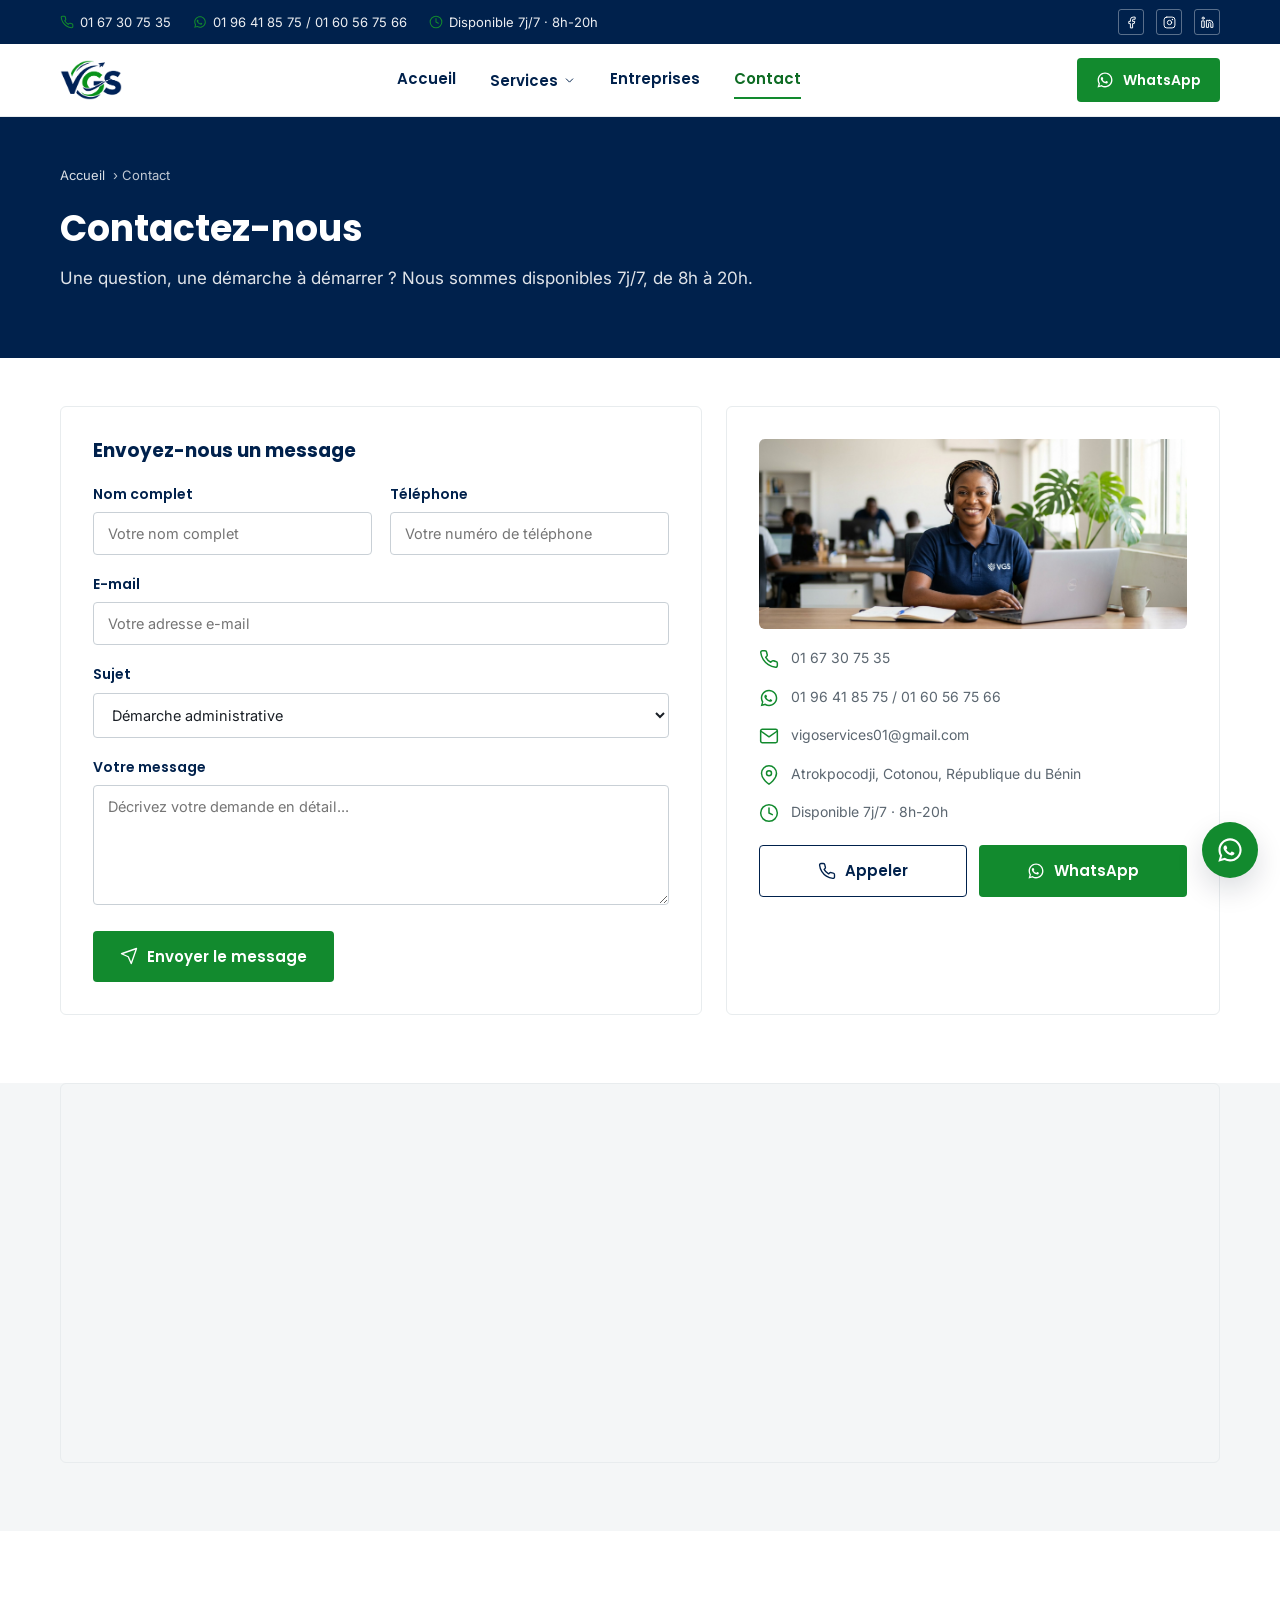
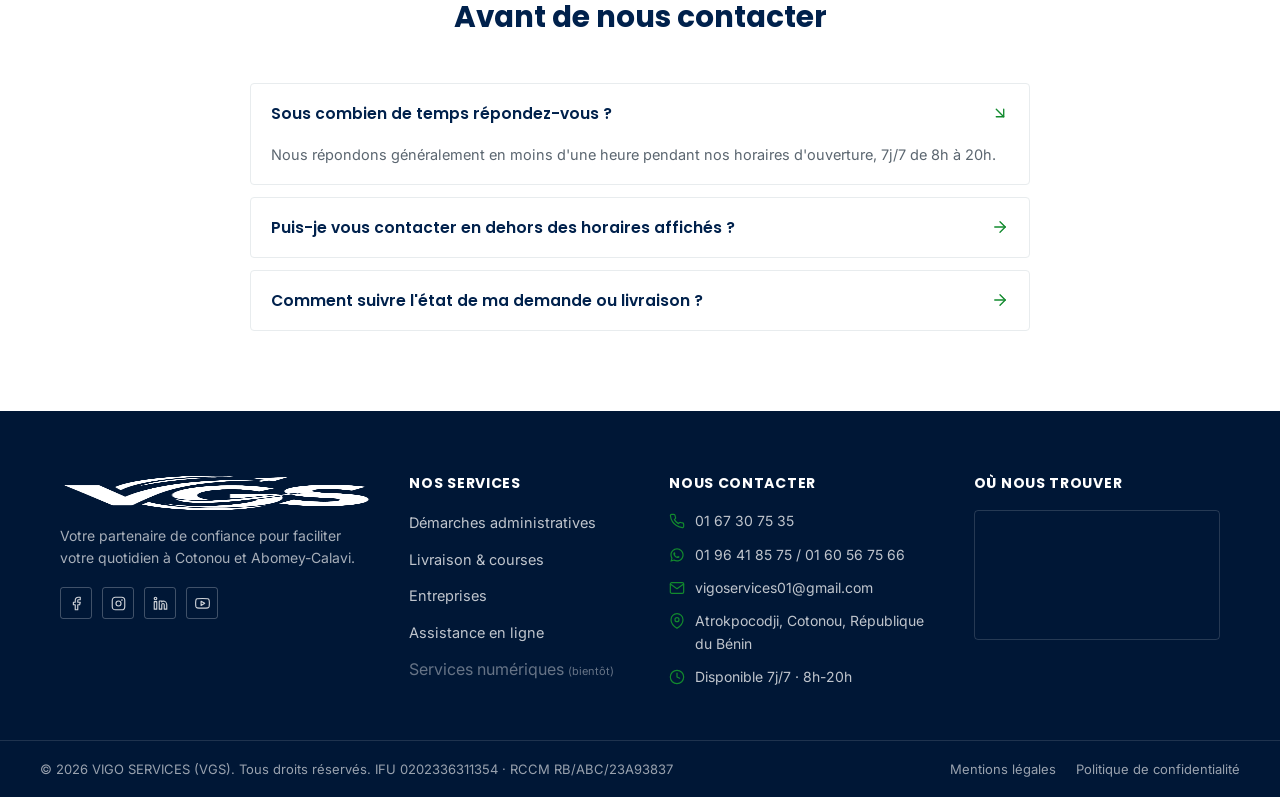
==== pages/contact/index.html @ 1e2d9917 "tz" ====
<!DOCTYPE html>
<html lang="fr">
<head>
<meta charset="UTF-8">
<meta name="viewport" content="width=device-width, initial-scale=1.0">
<title>Contact | VIGO SERVICES (VGS)</title>
<meta name="description" content="Contactez VIGO SERVICES par téléphone, WhatsApp ou formulaire. Disponible 7j/7 de 8h à 20h à Atrokpocodji, Cotonou.">
<meta name="theme-color" content="#00214C">
<link rel="canonical" href="/pages/contact/">
<meta property="og:type" content="website">
<meta property="og:site_name" content="VIGO SERVICES (VGS)">
<meta property="og:locale" content="fr_FR">
<meta property="og:title" content="Contact | VIGO SERVICES (VGS)">
<meta property="og:description" content="Contactez VIGO SERVICES par téléphone, WhatsApp ou formulaire. Disponible 7j/7 de 8h à 20h à Atrokpocodji, Cotonou.">
<meta property="og:url" content="/pages/contact/">
<meta property="og:image" content="../../assets/img/photo-contact-agent.jpg">
<meta name="twitter:card" content="summary_large_image">
<meta name="twitter:title" content="Contact | VIGO SERVICES (VGS)">
<meta name="twitter:description" content="Contactez VIGO SERVICES par téléphone, WhatsApp ou formulaire. Disponible 7j/7 de 8h à 20h à Atrokpocodji, Cotonou.">
<meta name="twitter:image" content="../../assets/img/photo-contact-agent.jpg">
<link rel="icon" href="../../assets/img/logo.png">
<link rel="stylesheet" href="../../styles/main.css">
<link rel="preconnect" href="https://fonts.googleapis.com">
<link rel="preconnect" href="https://fonts.gstatic.com" crossorigin>
<link href="https://fonts.googleapis.com/css2?family=Poppins:wght@600;700&family=Inter:wght@400;500;600&display=swap" rel="stylesheet">
<script type="application/ld+json">
{
  "@context": "https://schema.org",
  "@type": "LocalBusiness",
  "name": "VIGO SERVICES (VGS)",
  "image": "../../assets/img/photo-contact-agent.jpg",
  "telephone": "+2290167307535",
  "email": "vigoservices01@gmail.com",
  "address": {
    "@type": "PostalAddress",
    "streetAddress": "Atrokpocodji",
    "addressLocality": "Cotonou",
    "addressCountry": "BJ"
  },
  "areaServed": [
    "Cotonou",
    "Abomey-Calavi"
  ],
  "openingHoursSpecification": {
    "@type": "OpeningHoursSpecification",
    "dayOfWeek": [
      "Monday",
      "Tuesday",
      "Wednesday",
      "Thursday",
      "Friday",
      "Saturday",
      "Sunday"
    ],
    "opens": "08:00",
    "closes": "20:00"
  },
  "url": "/pages/contact/"
}
</script>
</head>
<body>

  <div class="topbar">
    <div class="container">
      <div class="topbar__group">
        <span class="topbar__item"><svg class="icon" aria-hidden="true"><use href="../../assets/icons.svg#icon-phone"></use></svg><a href="tel:+2290167307535">01 67 30 75 35</a></span>
        <span class="topbar__item"><svg class="icon" aria-hidden="true"><use href="../../assets/icons.svg#icon-whatsapp"></use></svg><a href="https://wa.me/2290196418575" target="_blank" rel="noopener">01 96 41 85 75 / 01 60 56 75 66</a></span>
        <span class="topbar__item"><svg class="icon" aria-hidden="true"><use href="../../assets/icons.svg#icon-clock"></use></svg>Disponible 7j/7 · 8h-20h</span>
      </div>
      <div class="topbar__social">
        <a href="#" aria-label="Facebook"><svg class="icon" aria-hidden="true"><use href="../../assets/icons.svg#icon-facebook"></use></svg></a>
        <a href="#" aria-label="Instagram"><svg class="icon" aria-hidden="true"><use href="../../assets/icons.svg#icon-instagram"></use></svg></a>
        <a href="#" aria-label="LinkedIn"><svg class="icon" aria-hidden="true"><use href="../../assets/icons.svg#icon-linkedin"></use></svg></a>
      </div>
    </div>
  </div>

  <header class="header">
    <div class="container">
      <a class="header__logo" href="../../index.html">
        <img src="../../assets/img/logo.png" alt="VIGO SERVICES (VGS)" width="640" height="413">
      </a>
      <nav class="nav" aria-label="Navigation principale"><a class="nav__link" href="../../index.html">Accueil</a>
        <div class="nav__dropdown">
          <button class="nav__dropdown-toggle" aria-haspopup="true" aria-expanded="false" aria-controls="services-menu">Services <svg class="icon" aria-hidden="true"><use href="../../assets/icons.svg#icon-chevron-down"></use></svg></button>
          <div class="nav__dropdown-menu" id="services-menu">
            <a href="../../pages/services-administratifs/index.html">Démarches administratives</a><a href="../../pages/livraison-courses/index.html">Livraison & Courses</a><span class="nav__dropdown-menu-disabled">Services numériques <span class="badge-soon">(bientôt)</span></span>
          </div>
        </div><a class="nav__link" href="../../pages/entreprises/index.html">Entreprises</a><a class="nav__link is-active" href="../../pages/contact/index.html">Contact</a></nav>
      <div class="header__actions">
        <a class="btn btn--accent btn--sm" href="https://wa.me/2290196418575" target="_blank" rel="noopener"><svg class="icon" aria-hidden="true"><use href="../../assets/icons.svg#icon-whatsapp"></use></svg> WhatsApp</a>
        <button class="header__burger" aria-label="Ouvrir le menu"><svg class="icon" aria-hidden="true"><use href="../../assets/icons.svg#icon-menu"></use></svg></button>
      </div>
    </div>
  </header>
  
  <div class="mobile-nav">
    <div class="mobile-nav__top">
      <img src="../../assets/img/logo.png" alt="VGS" width="640" height="413">
      <button class="mobile-nav__close" aria-label="Fermer le menu"><svg class="icon" aria-hidden="true"><use href="../../assets/icons.svg#icon-close"></use></svg></button>
    </div>
    <a class="mobile-nav__link" href="../../index.html">Accueil</a>
    <div class="mobile-nav__link">Services</div>
    <div class="mobile-nav__sub">
      <a href="../../pages/services-administratifs/index.html">Démarches administratives</a>
      <a href="../../pages/livraison-courses/index.html">Livraison & Courses</a>
    </div>
    <a class="mobile-nav__link" href="../../pages/entreprises/index.html">Entreprises</a>
    <a class="mobile-nav__link" href="../../pages/contact/index.html">Contact</a>
    <div class="mobile-nav__cta">
      <a class="btn btn--accent btn--block" href="https://wa.me/2290196418575" target="_blank" rel="noopener"><svg class="icon" aria-hidden="true"><use href="../../assets/icons.svg#icon-whatsapp"></use></svg> Discuter sur WhatsApp</a>
    </div>
  </div>

  <main>
  <section class="page-hero" style="padding-bottom:40px">
    <div class="container">
      <div class="page-hero__content" style="max-width:100%">
        <nav class="breadcrumb" aria-label="Fil d'Ariane"><a href="../../index.html">Accueil</a> › Contact</nav>
        <h1>Contactez-nous</h1>
        <p>Une question, une démarche à démarrer ? Nous sommes disponibles 7j/7, de 8h à 20h.</p>
      </div>
    </div>
  </section>

  <section class="section" style="padding-top:48px">
    <div class="container">
      <div class="contact-grid">
        <div class="contact-card">
          <h3 style="margin-bottom:20px">Envoyez-nous un message</h3>
          <form>
            <div class="form-grid">
              <div class="field"><label for="contact-name">Nom complet</label><input id="contact-name" name="name" type="text" autocomplete="name" placeholder="Votre nom complet"></div>
              <div class="field"><label for="contact-phone">Téléphone</label><input id="contact-phone" name="phone" type="tel" autocomplete="tel" placeholder="Votre numéro de téléphone"></div>
            </div>
            <div class="field"><label for="contact-email">E-mail</label><input id="contact-email" name="email" type="email" autocomplete="email" placeholder="Votre adresse e-mail"></div>
            <div class="field">
              <label for="contact-subject">Sujet</label>
              <select id="contact-subject" name="subject">
                <option>Démarche administrative</option>
                <option>Livraison & courses</option>
                <option>Entreprises</option>
                <option>Services numériques</option>
                <option>Autre</option>
              </select>
            </div>
            <div class="field"><label for="contact-message">Votre message</label><textarea id="contact-message" name="message" placeholder="Décrivez votre demande en détail..."></textarea></div>
            <button type="submit" class="btn btn--accent"><svg class="icon" aria-hidden="true"><use href="../../assets/icons.svg#icon-send"></use></svg> Envoyer le message</button>
          </form>
        </div>

        <div class="contact-card">
          <div class="contact-photo"><img src="../../assets/img/photo-contact-agent.jpg" alt="Conseillère VGS avec un casque, prête à répondre à vos questions" width="2000" height="857" loading="lazy" decoding="async"></div>
          <div class="contact-info">
            <div class="contact-info__item"><svg class="icon" aria-hidden="true"><use href="../../assets/icons.svg#icon-phone"></use></svg><span>01 67 30 75 35</span></div>
            <div class="contact-info__item"><svg class="icon" aria-hidden="true"><use href="../../assets/icons.svg#icon-whatsapp"></use></svg><span>01 96 41 85 75 / 01 60 56 75 66</span></div>
            <div class="contact-info__item"><svg class="icon" aria-hidden="true"><use href="../../assets/icons.svg#icon-mail"></use></svg><span>vigoservices01@gmail.com</span></div>
            <div class="contact-info__item"><svg class="icon" aria-hidden="true"><use href="../../assets/icons.svg#icon-map-pin"></use></svg><span>Atrokpocodji, Cotonou, République du Bénin</span></div>
            <div class="contact-info__item"><svg class="icon" aria-hidden="true"><use href="../../assets/icons.svg#icon-clock"></use></svg><span>Disponible 7j/7 · 8h-20h</span></div>
          </div>
          <div class="contact-actions">
            <a class="btn btn--outline btn--block" href="tel:+2290167307535"><svg class="icon" aria-hidden="true"><use href="../../assets/icons.svg#icon-phone"></use></svg> Appeler</a>
            <a class="btn btn--accent btn--block" href="https://wa.me/2290196418575" target="_blank" rel="noopener"><svg class="icon" aria-hidden="true"><use href="../../assets/icons.svg#icon-whatsapp"></use></svg> WhatsApp</a>
          </div>
        </div>
      </div>
    </div>
  </section>

  <section class="section section--alt" style="padding-top:0">
    <div class="container">
      <div class="map-frame">
        <iframe src="https://www.google.com/maps?q=Atrokpocodji,Cotonou,Benin&output=embed" loading="lazy" referrerpolicy="no-referrer-when-downgrade" title="Localisation VIGO SERVICES à Atrokpocodji"></iframe>
      </div>
    </div>
  </section>

  <section class="section">
    <div class="container">
      <div class="section-head"><h2>Avant de nous contacter</h2></div>
      <div class="faq">
    <div class="faq-item is-open">
      <button class="faq-item__q" id="faq-q1" aria-expanded="true" aria-controls="faq-a1">Sous combien de temps répondez-vous ? <svg class="icon" aria-hidden="true"><use href="../../assets/icons.svg#icon-arrow-right"></use></svg></button>
      <div class="faq-item__a" id="faq-a1" role="region" aria-labelledby="faq-q1"><p>Nous répondons généralement en moins d'une heure pendant nos horaires d'ouverture, 7j/7 de 8h à 20h.</p></div>
    </div>
    <div class="faq-item">
      <button class="faq-item__q" id="faq-q2" aria-expanded="false" aria-controls="faq-a2">Puis-je vous contacter en dehors des horaires affichés ? <svg class="icon" aria-hidden="true"><use href="../../assets/icons.svg#icon-arrow-right"></use></svg></button>
      <div class="faq-item__a" id="faq-a2" role="region" aria-labelledby="faq-q2"><p>Vous pouvez nous laisser un message sur WhatsApp ou via le formulaire à tout moment, nous vous répondrons dès l'ouverture.</p></div>
    </div>
    <div class="faq-item">
      <button class="faq-item__q" id="faq-q3" aria-expanded="false" aria-controls="faq-a3">Comment suivre l'état de ma demande ou livraison ? <svg class="icon" aria-hidden="true"><use href="../../assets/icons.svg#icon-arrow-right"></use></svg></button>
      <div class="faq-item__a" id="faq-a3" role="region" aria-labelledby="faq-q3"><p>Un conseiller vous tient informé directement par WhatsApp à chaque étape de votre démarche ou de votre livraison.</p></div>
    </div></div>
    </div>
  </section>
  

  </main>

  <footer class="footer">
    <div class="container">
      <div class="footer__brand">
        <img src="../../assets/img/logo-white.png" alt="VGS" width="640" height="413" loading="lazy" decoding="async">
        <p>Votre partenaire de confiance pour faciliter votre quotidien à Cotonou et Abomey-Calavi.</p>
        <div class="footer__social">
          <a href="#" aria-label="Facebook"><svg class="icon" aria-hidden="true"><use href="../../assets/icons.svg#icon-facebook"></use></svg></a>
          <a href="#" aria-label="Instagram"><svg class="icon" aria-hidden="true"><use href="../../assets/icons.svg#icon-instagram"></use></svg></a>
          <a href="#" aria-label="LinkedIn"><svg class="icon" aria-hidden="true"><use href="../../assets/icons.svg#icon-linkedin"></use></svg></a>
          <a href="#" aria-label="YouTube"><svg class="icon" aria-hidden="true"><use href="../../assets/icons.svg#icon-youtube"></use></svg></a>
        </div>
      </div>
      <div>
        <h4>Nos services</h4>
        <ul>
          <li><a href="../../pages/services-administratifs/index.html">Démarches administratives</a></li>
          <li><a href="../../pages/livraison-courses/index.html">Livraison & courses</a></li>
          <li><a href="../../pages/entreprises/index.html">Entreprises</a></li>
          <li><a href="../../pages/contact/index.html">Assistance en ligne</a></li>
          <li><span class="footer__disabled">Services numériques <span class="badge-soon">(bientôt)</span></span></li>
        </ul>
      </div>
      <div>
        <h4>Nous contacter</h4>
        <ul class="footer__contact">
          <li><svg class="icon" aria-hidden="true"><use href="../../assets/icons.svg#icon-phone"></use></svg><span>01 67 30 75 35</span></li>
          <li><svg class="icon" aria-hidden="true"><use href="../../assets/icons.svg#icon-whatsapp"></use></svg><span>01 96 41 85 75 / 01 60 56 75 66</span></li>
          <li><svg class="icon" aria-hidden="true"><use href="../../assets/icons.svg#icon-mail"></use></svg><span>vigoservices01@gmail.com</span></li>
          <li><svg class="icon" aria-hidden="true"><use href="../../assets/icons.svg#icon-map-pin"></use></svg><span>Atrokpocodji, Cotonou, République du Bénin</span></li>
          <li><svg class="icon" aria-hidden="true"><use href="../../assets/icons.svg#icon-clock"></use></svg><span>Disponible 7j/7 · 8h-20h</span></li>
        </ul>
      </div>
      <div>
        <h4>Où nous trouver</h4>
        <div class="footer__map">
          <iframe src="https://www.google.com/maps?q=Atrokpocodji,Cotonou,Benin&output=embed" loading="lazy" referrerpolicy="no-referrer-when-downgrade" title="Localisation VIGO SERVICES"></iframe>
        </div>
      </div>
    </div>
    <div class="footer__bottom">
      <div class="container">
        <p>© 2026 VIGO SERVICES (VGS). Tous droits réservés. IFU 0202336311354 · RCCM RB/ABC/23A93837</p>
        <div class="footer__bottom-links">
          <a href="#">Mentions légales</a>
          <a href="#">Politique de confidentialité</a>
        </div>
      </div>
    </div>
  </footer>
  <a class="float-whatsapp" href="https://wa.me/2290196418575" target="_blank" rel="noopener" aria-label="Discuter sur WhatsApp"><svg class="icon" aria-hidden="true"><use href="../../assets/icons.svg#icon-whatsapp"></use></svg></a>
  <script src="../../script/main.js"></script>
</body>
</html>
---- styles/main.css ----
/* =========================================================================
   VIGO SERVICES (VGS) | Feuille de style principale
   Design system institutionnel : couleurs, typographies, composants
   partagés par toutes les pages du site.
   ========================================================================= */

/* ---------- Variables ---------- */
:root {
  /* Couleurs de marque */
  --navy: #00214C;
  --navy-dark: #001736;
  --navy-mid: #0A2E5C;
  --green: #128A2E;
  --green-dark: #0D6B23;
  --green-pale: #E6F4EA;

  /* Neutres */
  --white: #FFFFFF;
  --grey-100: #F4F6F7;
  --grey-200: #E8ECEE;
  --grey-300: #C9D0D6;
  --grey-600: #5B6670;
  --grey-900: #1A1F26;

  /* Sémantiques */
  --red: #B3261E;

  /* Typographie */
  --font-heading: 'Poppins', 'Montserrat', 'Segoe UI', Arial, sans-serif;
  --font-body: 'Inter', 'Open Sans', 'Segoe UI', Arial, sans-serif;

  /* Rayons : ton institutionnel, sobre, peu arrondi */
  --radius-sm: 3px;
  --radius-md: 4px;
  --radius-lg: 6px;

  /* Ombres légères */
  --shadow-sm: 0 1px 3px rgba(0, 20, 45, 0.08);
  --shadow-md: 0 6px 18px rgba(0, 20, 45, 0.10);
  --shadow-lg: 0 12px 28px rgba(0, 20, 45, 0.14);

  /* Largeurs */
  --container: 1200px;
  --container-pad: clamp(16px, 4vw, 20px);

  /* Espacements de section — fluides, un seul token pour tous les écrans */
  --section-py: clamp(40px, 3.6vw + 22px, 88px);
  --section-gap-head: clamp(28px, 2.4vw + 16px, 48px);

  /* Grille fluide de cartes : nombre de colonnes ajusté par largeur mini de carte */
  --card-min: 240px;
}

/* ---------- Réinitialisation de base ---------- */
* { box-sizing: border-box; }
html { scroll-behavior: smooth; }
body {
  margin: 0;
  font-family: var(--font-body);
  color: var(--grey-900);
  background: var(--white);
  line-height: 1.6;
  -webkit-font-smoothing: antialiased;
}
img { max-width: 100%; display: block; }
.icon { width: 1em; height: 1em; display: inline-block; vertical-align: middle; flex-shrink: 0; }
a { color: inherit; text-decoration: none; }
ul { margin: 0; padding: 0; list-style: none; }
h1, h2, h3, h4 {
  font-family: var(--font-heading);
  color: var(--navy);
  margin: 0 0 14px;
  line-height: 1.25;
  font-weight: 700;
}
h1 { font-size: clamp(28px, 1.6vw + 24px, 42px); }
h2 { font-size: clamp(22px, 0.9vw + 18px, 30px); }
h3 { font-size: clamp(17px, 0.2vw + 16px, 19px); }
p { margin: 0 0 16px; color: var(--grey-600); }
button { font-family: inherit; cursor: pointer; }

.container {
  max-width: var(--container);
  margin: 0 auto;
  padding: 0 var(--container-pad);
}

.section {
  padding: var(--section-py) 0;
}
.section--alt { background: var(--grey-100); }
.section--navy { background: var(--navy); color: var(--white); }

.section-head {
  text-align: center;
  max-width: 640px;
  margin: 0 auto var(--section-gap-head);
}
.section-head h2 { margin-bottom: 10px; }
.section-head p { margin: 0; }
.section-head .eyebrow {
  display: inline-block;
  font-family: var(--font-heading);
  font-size: 12px;
  font-weight: 700;
  letter-spacing: 0.08em;
  text-transform: uppercase;
  color: var(--green-dark);
  background: var(--green-pale);
  padding: 5px 14px;
  border-radius: var(--radius-sm);
  margin-bottom: 14px;
}

/* ---------- Boutons ---------- */
.btn {
  display: inline-flex;
  align-items: center;
  gap: 9px;
  padding: 13px 26px;
  border-radius: var(--radius-md);
  font-family: var(--font-heading);
  font-weight: 600;
  font-size: 15px;
  border: 1.5px solid transparent;
  white-space: nowrap;
  /* transition + :active feedback are defined once, in the Motion Design section below */
}
.btn svg { width: 18px; height: 18px; flex-shrink: 0; }

.btn--primary { background: var(--navy); color: var(--white); }
.btn--primary:hover { background: var(--navy-dark); }

.btn--accent { background: var(--green); color: var(--white); }
.btn--accent:hover { background: var(--green-dark); }

.btn--outline { background: transparent; color: var(--navy); border-color: var(--navy); }
.btn--outline:hover { background: var(--navy); color: var(--white); }

.btn--outline-light { background: transparent; color: var(--white); border-color: rgba(255,255,255,0.7); }
.btn--outline-light:hover { background: var(--white); color: var(--navy); }

.btn--block { width: 100%; justify-content: center; }
.btn--sm { padding: 10px 18px; font-size: 14px; }

.link-arrow {
  display: inline-flex;
  align-items: center;
  gap: 6px;
  color: var(--green-dark);
  font-weight: 600;
  font-size: 14px;
  font-family: var(--font-heading);
}
.link-arrow svg { width: 15px; height: 15px; transition: transform 0.15s ease; }
.link-arrow:hover svg { transform: translateX(3px); }

/* ---------- Barre supérieure ---------- */
.topbar {
  background: var(--navy);
  color: var(--white);
  font-size: 13px;
}
.topbar .container {
  display: flex;
  align-items: center;
  justify-content: space-between;
  padding-top: 9px;
  padding-bottom: 9px;
  flex-wrap: wrap;
  gap: 8px;
}
.topbar__group { display: flex; align-items: center; gap: 22px; flex-wrap: wrap; }
.topbar__item { display: flex; align-items: center; gap: 6px; color: rgba(255,255,255,0.92); }
.topbar__item svg { width: 14px; height: 14px; color: var(--green); flex-shrink: 0; }
.topbar__item a { color: inherit; }
.topbar__item a:hover { color: var(--green); }
.topbar__social { display: flex; align-items: center; gap: 12px; }
.topbar__social a {
  width: 26px; height: 26px;
  display: flex; align-items: center; justify-content: center;
  border: 1px solid rgba(255,255,255,0.35);
  border-radius: var(--radius-sm);
  color: var(--white);
}
.topbar__social a svg { width: 13px; height: 13px; }
.topbar__social a:hover { background: var(--green); border-color: var(--green); }

/* ---------- En-tête / navigation ---------- */
.header {
  background: var(--white);
  border-bottom: 1px solid var(--grey-200);
  position: sticky;
  top: 0;
  z-index: 100;
}
.header .container {
  display: flex;
  align-items: center;
  justify-content: space-between;
  padding-top: 14px;
  padding-bottom: 14px;
  gap: 24px;
}
.header__logo { display: flex; align-items: center; }
.header__logo img { height: 40px; width: auto; }

.nav { display: flex; align-items: center; gap: 34px; }
.nav__link {
  font-family: var(--font-heading);
  font-weight: 600;
  font-size: 15px;
  color: var(--navy);
  padding: 6px 0;
  border-bottom: 2px solid transparent;
}
.nav__link:hover { color: var(--green-dark); }
.nav__link.is-active { color: var(--green-dark); border-bottom-color: var(--green); }

.nav__dropdown { position: relative; }
.nav__dropdown-toggle {
  display: flex; align-items: center; gap: 5px;
  font-family: var(--font-heading); font-weight: 600; font-size: 15px;
  color: var(--navy); background: none; border: none; padding: 6px 0;
}
.nav__dropdown-toggle svg { width: 13px; height: 13px; }
.nav__dropdown-toggle.is-active { color: var(--green-dark); }
.nav__dropdown-menu {
  position: absolute;
  top: 100%; left: -16px;
  background: var(--white);
  border: 1px solid var(--grey-200);
  border-radius: var(--radius-md);
  box-shadow: var(--shadow-md);
  padding: 8px;
  min-width: 240px;
  opacity: 0;
  visibility: hidden;
  transform: translateY(6px);
  /* transition defined once, in the Motion Design section below */
}
.nav__dropdown-menu-disabled {
  display: block;
  padding: 10px 12px;
  font-size: 14.5px;
  color: var(--grey-300);
  cursor: default;
}
.badge-soon { font-size: 11px; }
.footer__disabled { color: rgba(255, 255, 255, 0.4); cursor: default; }
.nav__dropdown:hover .nav__dropdown-menu,
.nav__dropdown:focus-within .nav__dropdown-menu {
  opacity: 1; visibility: visible; transform: translateY(0);
}
.nav__dropdown:hover .nav__dropdown-toggle svg { transform: rotate(180deg); }
.nav__dropdown-menu a {
  display: block;
  padding: 10px 12px;
  border-radius: var(--radius-sm);
  font-size: 14.5px;
  color: var(--grey-900);
}
.nav__dropdown-menu a:hover { background: var(--grey-100); color: var(--green-dark); }

.header__actions { display: flex; align-items: center; gap: 16px; }
.header__burger {
  display: none;
  width: 40px; height: 40px;
  border: 1px solid var(--grey-300);
  border-radius: var(--radius-sm);
  background: var(--white);
  align-items: center; justify-content: center;
}
.header__burger svg { width: 20px; height: 20px; color: var(--navy); }

/* ---------- Menu mobile ---------- */
.mobile-nav {
  display: none;
  position: fixed; inset: 0;
  background: var(--white);
  z-index: 200;
  padding: 20px;
  overflow-y: auto;
}
.mobile-nav.is-open { display: block; }
.mobile-nav__top { display: flex; align-items: center; justify-content: space-between; margin-bottom: 24px; }
.mobile-nav__top img { height: 32px; }
.mobile-nav__close {
  width: 38px; height: 38px; border: 1px solid var(--grey-300); border-radius: var(--radius-sm);
  background: none; display: flex; align-items: center; justify-content: center;
}
.mobile-nav__close svg { width: 18px; height: 18px; }
.mobile-nav__link {
  display: block; padding: 15px 4px; font-family: var(--font-heading);
  font-weight: 600; font-size: 17px; color: var(--navy); border-bottom: 1px solid var(--grey-200);
}
.mobile-nav__sub { padding-left: 16px; }
.mobile-nav__sub a { display: block; padding: 11px 4px; font-size: 15px; color: var(--grey-600); }
.mobile-nav__cta { margin-top: 22px; }

/* ---------- Fil d'ariane ---------- */
.breadcrumb {
  font-size: 13px;
  color: rgba(255,255,255,0.75);
  display: flex; align-items: center; gap: 8px;
  margin-bottom: 20px;
}
.breadcrumb a { color: rgba(255,255,255,0.85); }
.breadcrumb a:hover { color: var(--white); }

/* ---------- Bandeau de page (hero secondaire) ---------- */
.page-hero {
  position: relative;
  background: var(--navy);
  color: var(--white);
  padding: clamp(32px, 2.4vw + 22px, 48px) 0 clamp(40px, 3vw + 28px, 64px);
  overflow: hidden;
}
.page-hero__bg {
  position: absolute; inset: 0;
  background-size: cover;
  background-position: center;
}
.page-hero__overlay {
  position: absolute; inset: 0;
  background: linear-gradient(100deg, rgba(0,33,76,0.95) 30%, rgba(0,33,76,0.62) 66%, rgba(0,33,76,0.38) 100%);
}
.page-hero__content { position: relative; max-width: 620px; }
.page-hero h1 { color: var(--white); font-size: clamp(25px, 2vw + 18px, 36px); margin-bottom: 14px; }
.page-hero p { color: rgba(255,255,255,0.88); font-size: clamp(15px, 0.3vw + 14px, 17px); margin-bottom: 26px; }

/* ---------- Hero d'accueil ---------- */
.hero {
  position: relative;
  color: var(--white);
  overflow: hidden;
}
.hero__bg { position: absolute; inset: 0; background-size: cover; background-position: center 30%; }
.hero__overlay {
  position: absolute; inset: 0;
  background: linear-gradient(100deg, rgba(0,20,48,0.97) 26%, rgba(0,33,76,0.88) 52%, rgba(0,33,76,0.62) 78%, rgba(0,33,76,0.45) 100%);
}
.hero__content { position: relative; max-width: 560px; padding: clamp(64px, 9vw + 12px, 132px) 0 clamp(52px, 6vw + 16px, 104px); }
.hero h1 { color: var(--white); font-size: clamp(29px, 3.6vw + 16px, 46px); margin-bottom: 16px; }
.hero p { color: rgba(255,255,255,0.9); font-size: clamp(15.5px, 0.5vw + 14px, 18px); margin-bottom: 30px; }
.hero__actions { display: flex; gap: 14px; flex-wrap: wrap; }

/* ---------- Bandeau de confiance / stats ---------- */
.stats {
  background: var(--white);
  border-bottom: 1px solid var(--grey-200);
}
.stats .container {
  display: grid;
  grid-template-columns: repeat(4, 1fr);
  gap: 20px;
  padding-top: 34px;
  padding-bottom: 34px;
}
.stats__item { text-align: center; border-left: 1px solid var(--grey-200); }
.stats__item:first-child { border-left: none; }
.stats__num { font-family: var(--font-heading); font-weight: 700; font-size: 26px; color: var(--green-dark); display: block; }
.stats__num--text { font-size: 20px; }
.stats__label { font-size: 13.5px; color: var(--grey-600); }

/* ---------- Bloc de 3 chiffres-clés (encadré) ---------- */
.trio-stats {
  display: grid;
  grid-template-columns: repeat(3, 1fr);
  gap: 20px;
  text-align: center;
  background: var(--white);
  border: 1px solid var(--grey-200);
  border-radius: var(--radius-lg);
  padding: 34px 20px;
}

/* ---------- Grille de cartes services ---------- */
.card-grid {
  display: grid;
  grid-template-columns: repeat(4, 1fr);
  gap: 22px;
}
.card-grid--5 { grid-template-columns: repeat(5, 1fr); }
.card-grid--2 { grid-template-columns: repeat(2, 1fr); }
.card-grid--3 { grid-template-columns: repeat(3, 1fr); }

.svc-card {
  background: var(--white);
  border: 1px solid var(--grey-200);
  border-radius: var(--radius-lg);
  overflow: hidden;
  display: flex;
  flex-direction: column;
  /* transition defined once, in the Motion Design section below */
}
.svc-card:hover { box-shadow: var(--shadow-md); border-color: transparent; }
.svc-card__photo { aspect-ratio: 16 / 9; overflow: hidden; }
.svc-card__photo img { width: 100%; height: 100%; object-fit: cover; }
.svc-card__body { padding: 20px; display: flex; flex-direction: column; flex: 1; }
.svc-card__icon {
  width: 46px; height: 46px;
  background: var(--green-pale);
  border-radius: var(--radius-md);
  display: flex; align-items: center; justify-content: center;
  margin-bottom: 14px;
}
.svc-card__icon svg { width: 24px; height: 24px; color: var(--green-dark); }
.svc-card__body h3 { margin-bottom: 8px; }
.svc-card__body p { font-size: 14.5px; flex: 1; margin-bottom: 14px; }

/* Carte simple à coche (listes de documents) */
.check-grid {
  display: grid;
  grid-template-columns: repeat(3, 1fr);
  gap: 18px;
}
.check-card {
  background: var(--white);
  border: 1px solid var(--grey-200);
  border-radius: var(--radius-lg);
  padding: 20px 20px 20px 54px;
  position: relative;
}
.check-card__mark {
  position: absolute; left: 18px; top: 20px;
  width: 24px; height: 24px;
  background: var(--green-pale);
  border-radius: 50%;
  display: flex; align-items: center; justify-content: center;
}
.check-card__mark svg { width: 13px; height: 13px; color: var(--green-dark); }
.check-card h3 { font-size: 16px; margin-bottom: 4px; }
.check-card p { font-size: 13.5px; margin: 0; }

/* ---------- Piliers (icône + texte, sans carte) ---------- */
.pillars {
  display: grid;
  grid-template-columns: repeat(4, 1fr);
  gap: 32px;
}
.pillar { text-align: center; }
.pillar__icon {
  width: 54px; height: 54px;
  margin: 0 auto 16px;
  display: flex; align-items: center; justify-content: center;
}
.pillar__icon svg { width: 34px; height: 34px; color: var(--green); }
.pillar h3 { margin-bottom: 6px; }
.pillar p { font-size: 14px; margin: 0; }

/* ---------- Étapes numérotées ---------- */
.steps {
  display: grid;
  grid-template-columns: repeat(4, 1fr);
  gap: 0;
  position: relative;
}
.steps--3 { grid-template-columns: repeat(3, 1fr); }
.step { text-align: center; padding: 0 18px; position: relative; }
.step__num {
  font-family: var(--font-heading);
  font-weight: 700;
  font-size: 34px;
  color: var(--green);
  display: block;
  margin-bottom: 10px;
}
.step h3 { font-size: 16.5px; margin-bottom: 6px; }
.step p { font-size: 14px; margin: 0; }
.step::after {
  content: '';
  position: absolute;
  top: 18px; right: -2px;
  width: 40%;
  border-top: 2px dashed var(--grey-300);
  display: none;
}
@media (min-width: 1024px) {
  .step:not(:last-child)::after { display: block; }
}

/* ---------- Bloc CTA fort ---------- */
.cta-banner {
  background: var(--navy);
  color: var(--white);
  border-radius: var(--radius-lg);
  overflow: hidden;
  display: grid;
  grid-template-columns: clamp(200px, 20vw, 280px) 1fr;
  align-items: center;
}
.cta-banner__photo { height: 100%; min-height: 190px; }
.cta-banner__photo img { width: 100%; height: 100%; object-fit: cover; display: block; }
.cta-banner__body { padding: 34px 40px; }
.cta-banner__body h2 { color: var(--white); font-size: 24px; margin-bottom: 8px; }
.cta-banner__body p { color: rgba(255,255,255,0.85); margin-bottom: 20px; }
.cta-banner--plain { grid-template-columns: 1fr; text-align: center; padding: 46px 30px; }
.cta-banner--plain .cta-banner__body { padding: 0; max-width: 560px; margin: 0 auto; }

/* ---------- Mini-actions avant footer ---------- */
.mini-actions {
  display: grid;
  grid-template-columns: repeat(3, 1fr);
}
.mini-action {
  display: flex; align-items: center; justify-content: center; gap: 12px;
  padding: 30px 20px;
  border-left: 1px solid var(--grey-200);
  text-align: left;
}
.mini-action:first-child { border-left: none; }
.mini-action svg { width: 26px; height: 26px; color: var(--green); flex-shrink: 0; }
.mini-action strong { display: block; font-family: var(--font-heading); color: var(--navy); font-size: 15px; }
.mini-action span { font-size: 13px; color: var(--grey-600); }

/* ---------- FAQ accordéon ---------- */
.faq { max-width: 780px; margin: 0 auto; }
.faq-item {
  border: 1px solid var(--grey-200);
  border-radius: var(--radius-md);
  margin-bottom: 12px;
  background: var(--white);
  overflow: hidden;
}
.faq-item__q {
  width: 100%;
  display: flex; align-items: center; justify-content: space-between;
  padding: 18px 20px;
  background: none; border: none;
  font-family: var(--font-heading); font-weight: 600; font-size: 15.5px;
  color: var(--navy); text-align: left;
}
.faq-item__q svg { width: 18px; height: 18px; color: var(--green); flex-shrink: 0; transition: transform 0.15s ease; }
.faq-item.is-open .faq-item__q svg { transform: rotate(45deg); }
.faq-item__a {
  max-height: 0;
  overflow: hidden;
  transition: max-height 0.2s ease;
  padding: 0 20px;
}
.faq-item.is-open .faq-item__a { max-height: 240px; padding-bottom: 18px; }
.faq-item__a p { margin: 0; font-size: 14.5px; }

/* ---------- Deux colonnes génériques ---------- */
.split {
  display: grid;
  grid-template-columns: 1fr 1fr;
  gap: 56px;
  align-items: center;
}
.split--reverse { direction: rtl; }
.split--reverse > * { direction: ltr; }
.split img { border-radius: var(--radius-lg); width: 100%; }
.split-list { margin-top: 18px; }
.split-list li { display: flex; align-items: flex-start; gap: 10px; margin-bottom: 12px; font-size: 15px; color: var(--grey-900); }
.split-list svg { width: 18px; height: 18px; color: var(--green); flex-shrink: 0; margin-top: 2px; }

/* Photo composition asymétrique (À propos) */
.photo-collage { position: relative; display: grid; grid-template-columns: 1.4fr 1fr; gap: 14px; }
.photo-collage img { border-radius: var(--radius-lg); }
.photo-collage__stack { display: grid; gap: 14px; }

/* ---------- Encadré demande de rappel ---------- */
.callback {
  display: grid;
  grid-template-columns: 1fr 1.2fr;
  gap: 0;
  border-radius: var(--radius-lg);
  overflow: hidden;
}
.callback__intro {
  background: var(--navy-dark);
  color: var(--white);
  padding: 34px;
  border-left: 4px solid var(--green);
}
.callback__intro h3 { color: var(--white); margin-bottom: 8px; }
.callback__intro p { color: rgba(255,255,255,0.82); margin: 0; font-size: 14.5px; }
.callback__form {
  background: var(--white);
  padding: 30px 34px;
  display: grid;
  grid-template-columns: 1fr 1fr;
  gap: 14px;
  align-items: start;
}
.callback__form textarea,
.callback__form input { grid-column: span 1; }
.callback__form .btn { grid-column: span 2; justify-self: start; }
.field--full { grid-column: span 2; }

/* ---------- Formulaires ---------- */
.field { margin-bottom: 18px; }
.field label {
  display: block; font-family: var(--font-heading); font-weight: 600;
  font-size: 14px; color: var(--navy); margin-bottom: 7px;
}
.field input, .field select, .field textarea {
  width: 100%;
  padding: 12px 14px;
  border: 1.5px solid var(--grey-300);
  border-radius: var(--radius-md);
  font-family: var(--font-body);
  font-size: 14.5px;
  color: var(--grey-900);
  background: var(--white);
}
.field input:focus, .field select:focus, .field textarea:focus {
  outline: none; border-color: var(--green);
}
.field textarea { resize: vertical; min-height: 120px; }
.form-grid { display: grid; grid-template-columns: 1fr 1fr; gap: 0 18px; }

/* ---------- Bloc contact ---------- */
.contact-grid {
  display: grid;
  grid-template-columns: 1.3fr 1fr;
  gap: 24px;
  align-items: stretch;
}
.contact-card {
  background: var(--white);
  border: 1px solid var(--grey-200);
  border-radius: var(--radius-lg);
  padding: 32px;
}
.contact-info { display: flex; flex-direction: column; gap: 16px; margin-bottom: 22px; }
.contact-info__item { display: flex; align-items: flex-start; gap: 12px; }
.contact-info__item svg { width: 20px; height: 20px; color: var(--green); flex-shrink: 0; margin-top: 2px; }
.contact-info__item strong { display: block; font-family: var(--font-heading); color: var(--navy); font-size: 14.5px; }
.contact-info__item span { font-size: 14px; color: var(--grey-600); }
.contact-photo { border-radius: var(--radius-lg); overflow: hidden; margin-bottom: 18px; }
.contact-photo img { width: 100%; height: 190px; object-fit: cover; }
.contact-actions { display: flex; gap: 12px; }
.map-frame {
  border: 1px solid var(--grey-200);
  border-radius: var(--radius-lg);
  overflow: hidden;
  height: 380px;
}
.map-frame iframe { width: 100%; height: 100%; border: 0; display: block; }
.map-frame--sm { height: 150px; }

/* ---------- Témoignages ---------- */
.testimonials { display: grid; grid-template-columns: repeat(2, 1fr); gap: 22px; }
.testimonial {
  background: var(--white);
  border: 1px solid var(--grey-200);
  border-radius: var(--radius-lg);
  padding: 26px;
}
.testimonial svg { width: 26px; height: 20px; color: var(--green); margin-bottom: 12px; }
.testimonial p { font-style: italic; color: var(--grey-900); margin-bottom: 16px; font-size: 15px; }
.testimonial strong { display: block; font-family: var(--font-heading); color: var(--navy); font-size: 14.5px; }
.testimonial span { font-size: 13px; color: var(--grey-600); }

/* ---------- Infos légales ---------- */
.legal-box {
  background: var(--white);
  border: 1px solid var(--grey-200);
  border-radius: var(--radius-lg);
  padding: 30px;
  text-align: center;
  max-width: 560px;
  margin: 0 auto;
}
.legal-box__row { display: flex; justify-content: center; gap: 40px; margin: 16px 0; flex-wrap: wrap; }
.legal-box__row div strong { display: block; font-family: var(--font-heading); color: var(--navy); }

/* ---------- Pied de page ---------- */
.footer { background: var(--navy-dark); color: rgba(255,255,255,0.82); }
.footer .container {
  display: grid;
  grid-template-columns: 1.4fr 1fr 1.2fr 1.1fr;
  gap: 36px;
  padding: 64px 20px 40px;
}
.footer__brand img { height: 36px; margin-bottom: 14px; }
.footer__brand p { color: rgba(255,255,255,0.65); font-size: 14px; margin-bottom: 18px; }
.footer h4 {
  color: var(--white); font-size: 14px; text-transform: uppercase;
  letter-spacing: 0.05em; margin-bottom: 18px; font-family: var(--font-heading);
}
.footer ul li { margin-bottom: 11px; }
.footer ul li a { color: rgba(255,255,255,0.75); font-size: 14.5px; }
.footer ul li a:hover { color: var(--green); }
.footer__contact li { display: flex; align-items: flex-start; gap: 10px; font-size: 14px; color: rgba(255,255,255,0.75); }
.footer__contact svg { width: 16px; height: 16px; color: var(--green); flex-shrink: 0; margin-top: 3px; }
.footer__social { display: flex; gap: 10px; }
.footer__social a {
  width: 32px; height: 32px; border: 1px solid rgba(255,255,255,0.25);
  border-radius: var(--radius-sm); display: flex; align-items: center; justify-content: center;
}
.footer__social a svg { width: 15px; height: 15px; }
.footer__social a:hover { background: var(--green); border-color: var(--green); }
.footer__map { border-radius: var(--radius-md); overflow: hidden; height: 130px; border: 1px solid rgba(255,255,255,0.15); }
.footer__map iframe { width: 100%; height: 100%; border: 0; filter: grayscale(0.15); }
.footer__bottom {
  border-top: 1px solid rgba(255,255,255,0.12);
  padding: 18px 20px;
}
.footer__bottom .container {
  display: flex; justify-content: space-between; align-items: center;
  padding: 0; gap: 12px; flex-wrap: wrap;
  grid-template-columns: none;
}
.footer__bottom p { margin: 0; font-size: 13px; color: rgba(255,255,255,0.6); }
.footer__bottom-links { display: flex; gap: 20px; }
.footer__bottom-links a { font-size: 13px; color: rgba(255,255,255,0.6); }
.footer__bottom-links a:hover { color: var(--white); }

/* ---------- Bouton WhatsApp flottant ---------- */
.float-whatsapp {
  position: fixed;
  right: 22px; bottom: 22px;
  width: 56px; height: 56px;
  background: var(--green);
  border-radius: 50%;
  display: flex; align-items: center; justify-content: center;
  box-shadow: var(--shadow-lg);
  z-index: 150;
  /* transition + idle pulse defined once, in the Motion Design section below */
}
.float-whatsapp svg { width: 28px; height: 28px; color: var(--white); }

/* =========================================================================
   MOTION DESIGN & MICRO-INTERACTIONS — Phase 5
   ---------------------------------------------------------------------
   Un seul langage de mouvement pour tout le site : mêmes courbes, mêmes
   durées, mêmes intentions. Chaque transition confirme une action,
   oriente le regard ou indique un état — jamais de décoration gratuite.

   Sommaire :
     1. Jetons d'animation (durées, courbes)
     2. Accessibilité — prefers-reduced-motion & focus clavier
     3. Boutons — hover / active / focus / disabled
     4. Liens & icônes de navigation
     5. Cartes (services, checklist, témoignages)
     6. Piliers, étapes, mini-actions
     7. Champs de formulaire — focus / survol / validation
     8. En-tête au scroll & menu mobile
     9. Bouton WhatsApp flottant
     10. Apparitions au scroll (moteur générique .reveal)
   ========================================================================= */

/* ---------- 1. Jetons d'animation ---------- */
:root {
  --ease-out: cubic-bezier(0.16, 1, 0.3, 1);
  --ease-in-out: cubic-bezier(0.65, 0, 0.35, 1);
  --dur-fast: 180ms;   /* hover ponctuel (icônes, liens) */
  --dur-base: 260ms;   /* changement d'état (boutons, cartes simples) */
  --dur-slow: 450ms;   /* cartes riches, menu, en-tête */
  --dur-reveal: 650ms; /* apparitions au scroll */
  --reveal-distance: 22px;
}

/* ---------- 2. Accessibilité — clavier ---------- */
a:focus-visible, button:focus-visible, input:focus-visible,
select:focus-visible, textarea:focus-visible {
  outline: 2px solid var(--green);
  outline-offset: 2px;
}

/* ---------- 3. Boutons ----------
   Hover : légère élévation + ombre — le bouton "répond" au curseur.
   Active : retour au plat, transition très courte — sensation de clic.
   Disabled : plus aucun mouvement, opacité réduite. */
.btn {
  transition: background var(--dur-base) var(--ease-out),
              color var(--dur-base) var(--ease-out),
              border-color var(--dur-base) var(--ease-out),
              box-shadow var(--dur-base) var(--ease-out),
              transform var(--dur-fast) var(--ease-out);
}
.btn--primary:hover, .btn--accent:hover,
.btn--outline:hover, .btn--outline-light:hover {
  transform: translateY(-2px);
  box-shadow: var(--shadow-md);
}
.btn:active { transform: translateY(0); box-shadow: var(--shadow-sm); transition-duration: 90ms; }
.btn:disabled, .btn[disabled] {
  opacity: 0.55; cursor: not-allowed; box-shadow: none; transform: none;
}
.btn svg { transition: transform var(--dur-base) var(--ease-out); }

/* ---------- 4. Liens & icônes de navigation ---------- */
.nav__link {
  transition: color var(--dur-base) var(--ease-out), border-color var(--dur-base) var(--ease-out);
}
.nav__link:hover:not(.is-active) { border-bottom-color: rgba(18, 138, 46, 0.35); }

.nav__dropdown-toggle { transition: color var(--dur-base) var(--ease-out); }
.nav__dropdown-toggle:hover { color: var(--green-dark); }
.nav__dropdown-toggle svg { transition: transform var(--dur-base) var(--ease-out); }
.nav__dropdown-menu {
  transition: opacity var(--dur-base) var(--ease-out),
              transform var(--dur-base) var(--ease-out),
              visibility var(--dur-base);
}
.nav__dropdown-menu a { transition: background var(--dur-fast) var(--ease-out), color var(--dur-fast) var(--ease-out); }

.link-arrow svg { transition: transform var(--dur-base) var(--ease-out); }

.footer ul li a, .footer__bottom-links a, .breadcrumb a, .topbar__item a {
  transition: color var(--dur-base) var(--ease-out);
}
.topbar__social a, .footer__social a {
  transition: background var(--dur-base) var(--ease-out),
              border-color var(--dur-base) var(--ease-out),
              transform var(--dur-fast) var(--ease-out);
}
.topbar__social a:hover, .footer__social a:hover { transform: translateY(-2px); }

.mobile-nav__link, .mobile-nav__sub a {
  transition: color var(--dur-base) var(--ease-out), padding-left var(--dur-base) var(--ease-out);
}
.mobile-nav__link:hover, .mobile-nav__sub a:hover { padding-left: 4px; color: var(--green-dark); }

/* ---------- 5. Cartes ----------
   Élévation + zoom photo doux : la carte "sort" légèrement de la page,
   l'icône se colore pour confirmer l'interaction. */
.svc-card {
  transition: box-shadow var(--dur-slow) var(--ease-out),
              transform var(--dur-slow) var(--ease-out),
              border-color var(--dur-slow) var(--ease-out);
}
.svc-card:hover { transform: translateY(-6px); }
.svc-card__photo img { transition: transform var(--dur-slow) var(--ease-out); }
.svc-card:hover .svc-card__photo img { transform: scale(1.06); }
.svc-card__icon { transition: background var(--dur-base) var(--ease-out), transform var(--dur-base) var(--ease-out); }
.svc-card__icon svg { transition: color var(--dur-base) var(--ease-out); }
.svc-card:hover .svc-card__icon { background: var(--green); transform: scale(1.06); }
.svc-card:hover .svc-card__icon svg { color: var(--white); }

.check-card { transition: box-shadow var(--dur-base) var(--ease-out), transform var(--dur-base) var(--ease-out); }
.check-card:hover { transform: translateY(-3px); box-shadow: var(--shadow-md); }
.check-card__mark { transition: background var(--dur-base) var(--ease-out), transform var(--dur-base) var(--ease-out); }
.check-card__mark svg { transition: color var(--dur-base) var(--ease-out); }
.check-card:hover .check-card__mark { background: var(--green); transform: scale(1.08); }
.check-card:hover .check-card__mark svg { color: var(--white); }

.testimonial { transition: box-shadow var(--dur-base) var(--ease-out), transform var(--dur-base) var(--ease-out); }
.testimonial:hover { transform: translateY(-3px); box-shadow: var(--shadow-md); }

/* ---------- 6. Piliers, étapes, mini-actions ---------- */
.pillar__icon svg { transition: transform var(--dur-base) var(--ease-out), color var(--dur-base) var(--ease-out); }
.pillar:hover .pillar__icon svg { transform: scale(1.12) rotate(-4deg); color: var(--green-dark); }

.step__num { display: inline-block; transition: transform var(--dur-base) var(--ease-out); }
.step:hover .step__num { transform: translateY(-3px); }

.mini-action { transition: background var(--dur-base) var(--ease-out); }
.mini-action:hover { background: var(--grey-100); }
.mini-action svg { transition: transform var(--dur-base) var(--ease-out); }
.mini-action:hover svg { transform: scale(1.1); }

/* ---------- 7. Champs de formulaire ----------
   Le halo au focus indique clairement le champ actif. Les états
   is-touched + :valid/:invalid s'appuient sur la validation native du
   navigateur : aucune fausse confirmation d'envoi n'est simulée. */
.field input, .field select, .field textarea {
  transition: border-color var(--dur-base) var(--ease-out), box-shadow var(--dur-base) var(--ease-out);
}
.field input:hover, .field select:hover, .field textarea:hover { border-color: var(--grey-600); }
.field input:focus, .field select:focus, .field textarea:focus {
  box-shadow: 0 0 0 3px rgba(18, 138, 46, 0.15);
}
.field.is-touched input:invalid, .field.is-touched select:invalid, .field.is-touched textarea:invalid {
  border-color: var(--red);
}
.field.is-touched input:invalid:focus, .field.is-touched textarea:invalid:focus {
  box-shadow: 0 0 0 3px rgba(179, 38, 30, 0.15);
}
.field.is-touched input:valid, .field.is-touched select:valid, .field.is-touched textarea:valid {
  border-color: var(--green);
}

/* ---------- 8. En-tête au scroll & menu mobile ---------- */
.header { transition: box-shadow var(--dur-base) var(--ease-out); }
.header.is-scrolled { box-shadow: 0 2px 10px rgba(0, 20, 45, 0.08); }

.mobile-nav {
  display: block;
  opacity: 0;
  visibility: hidden;
  transform: translateY(-8px);
  transition: opacity var(--dur-slow) var(--ease-out),
              transform var(--dur-slow) var(--ease-out),
              visibility var(--dur-slow);
}
.mobile-nav.is-open { opacity: 1; visibility: visible; transform: translateY(0); }
.mobile-nav__link, .mobile-nav__cta {
  opacity: 0;
  transform: translateY(10px);
  transition: opacity var(--dur-base) var(--ease-out), transform var(--dur-base) var(--ease-out);
}
.mobile-nav.is-open .mobile-nav__link, .mobile-nav.is-open .mobile-nav__cta { opacity: 1; transform: translateY(0); }
.mobile-nav.is-open .mobile-nav__link:nth-of-type(1) { transition-delay: 40ms; }
.mobile-nav.is-open .mobile-nav__link:nth-of-type(2) { transition-delay: 80ms; }
.mobile-nav.is-open .mobile-nav__link:nth-of-type(3) { transition-delay: 120ms; }
.mobile-nav.is-open .mobile-nav__link:nth-of-type(4) { transition-delay: 160ms; }
.mobile-nav.is-open .mobile-nav__cta { transition-delay: 200ms; }

/* ---------- 9. Bouton WhatsApp flottant ----------
   Respiration très discrète pour attirer l'œil sans jamais distraire ;
   suspendue au survol pour laisser place au retour tactile direct. */
.float-whatsapp {
  transition: transform var(--dur-base) var(--ease-out);
  animation: floatPulse 2.8s var(--ease-in-out) infinite;
}
.float-whatsapp:hover { transform: scale(1.08); animation-play-state: paused; }
@keyframes floatPulse {
  0%, 100% { box-shadow: var(--shadow-lg); }
  50% { box-shadow: var(--shadow-lg), 0 0 0 8px rgba(18, 138, 46, 0.12); }
}

/* ---------- 10. Apparitions au scroll ----------
   Moteur générique piloté par script/main.js (IntersectionObserver).
   .reveal + [data-reveal] définissent l'état de départ ; .is-visible
   ramène l'élément à son état final. Propriétés GPU uniquement
   (opacity, transform) pour une fluidité maximale. */
.reveal {
  opacity: 0;
  transition: opacity var(--dur-reveal) var(--ease-out), transform var(--dur-reveal) var(--ease-out);
}
.reveal[data-reveal="up"] { transform: translateY(var(--reveal-distance)); }
.reveal[data-reveal="left"] { transform: translateX(calc(-1 * var(--reveal-distance) * 1.4)); }
.reveal[data-reveal="right"] { transform: translateX(calc(var(--reveal-distance) * 1.4)); }
.reveal[data-reveal="scale"] { transform: scale(0.96); }
.reveal.is-visible { opacity: 1; transform: none; }

/* =========================================================================
   RESPONSIVE — Expérience conçue pour chaque appareil
   ---------------------------------------------------------------------
   La typographie et les rythmes verticaux sont déjà fluides (clamp())
   dans les règles de base ci-dessus : ils s'ajustent en continu, sans
   à-coups, entre chaque palier ci-dessous. Les media queries qui suivent
   s'occupent uniquement de ce que le fluide ne peut pas résoudre seul :
   la RECOMPOSITION structurelle (colonnes, ordre, densité, cibles
   tactiles) propre à chaque famille d'appareils.

   Paliers couverts (regroupés logiquement, du plus grand au plus petit) :
     A. ≥ 1600px   Très grand écran      — plus d'air, composition aérée
     B. 1280–1599  Desktop (référence)   — design de base ci-dessus
     C. 1024–1279  Laptop / petit laptop — grilles resserrées
     D. 768–1023   Tablette              — navigation tactile dédiée,
                                            grilles 2 colonnes, formulaires
                                            pleine largeur
     E. 576–767    Grand smartphone      — colonne unique, rythme mobile
     F. 430–575    Smartphone standard   — densité mobile affinée
     G. ≤ 429      Petit smartphone      — compacité maximale, lisibilité
   ========================================================================= */

/* ---------- A. Très grand écran (≥ 1600px) ----------
   Le site ne doit pas simplement "flotter" avec des marges énormes :
   on élargit légèrement le canevas et on laisse le rythme vertical
   fluide (déjà au maximum de son clamp) respirer davantage. */
@media (min-width: 1600px) {
  :root { --container: 1320px; }
  .hero__content { max-width: 620px; }
  .page-hero__content { max-width: 680px; }
  .card-grid--5 { gap: 26px; }
}

/* ---------- C. Laptop / petit laptop (1024–1279px) ----------
   Le contenu tient encore sur une ligne de navigation horizontale,
   mais les grilles à 5 colonnes commencent à écraser les cartes :
   on referme d'un cran plutôt que de laisser les proportions se casser. */
@media (max-width: 1279px) {
  .card-grid--5 { grid-template-columns: repeat(3, 1fr); }
  .footer .container { grid-template-columns: 1fr 1fr; }
  .footer__brand { grid-column: span 2; }
  .cta-banner { grid-template-columns: 220px 1fr; }
  .split { gap: 40px; }
  .contact-grid { gap: 20px; }
}

/* ---------- D. Tablette (768–1023px) ----------
   Une tablette n'est ni un petit laptop ni un grand téléphone : c'est un
   écran tactile large. La navigation horizontale avec menu déroulant au
   survol n'y fonctionne pas bien (pas de hover) — on bascule donc sur le
   menu plein écran, pensé pour le doigt. Les grilles passent à 2 colonnes
   (ni écrasées à 3, ni gaspillées à 1) et les formulaires s'étirent en
   pleine largeur pour rester confortables à remplir au doigt. */
@media (max-width: 1023px) {
  .nav, .header__actions .btn { display: none; }
  .header__burger { display: flex; }

  .card-grid, .card-grid--5, .card-grid--2, .card-grid--3, .check-grid {
    grid-template-columns: repeat(2, 1fr);
  }

  .pillars { grid-template-columns: repeat(2, 1fr); gap: 32px 20px; }

  .steps, .steps--3 { grid-template-columns: repeat(2, 1fr); gap: 32px 24px; }
  .step { text-align: left; padding: 0; }

  .testimonials { grid-template-columns: repeat(2, 1fr); gap: 18px; }

  .split { grid-template-columns: 1fr; gap: 32px; }
  .split--reverse { direction: ltr; }
  .split img { max-height: 340px; object-fit: cover; }

  .callback { grid-template-columns: 1fr; }
  .callback__intro { border-left: none; border-top: 4px solid var(--green); }
  .callback__form, .form-grid { grid-template-columns: 1fr; }
  .callback__form .btn { grid-column: span 1; justify-self: stretch; }

  .contact-grid { grid-template-columns: 1fr; }
  .contact-photo img { height: 240px; }

  .photo-collage { grid-template-columns: 1fr 1fr; }

  .mini-actions { grid-template-columns: repeat(3, 1fr); gap: 0; }
  .mini-action { padding: 26px 16px; font-size: 14px; }

  .footer__social a, .topbar__social a { width: 40px; height: 40px; }
}

/* ---------- E. Grand smartphone (576–767px) ----------
   Point de bascule vers une mise en page mobile à part entière : colonne
   unique partout, hiérarchie verticale claire, cibles tactiles ≥ 44px. */
@media (max-width: 767px) {
  .topbar .container { justify-content: center; text-align: center; }
  .topbar__group { justify-content: center; gap: 14px 18px; }
  .topbar__social { display: none; }

  .hero__content { max-width: 100%; }
  .hero__actions { flex-direction: column; }
  .hero__actions .btn { width: 100%; justify-content: center; min-height: 48px; }

  .page-hero { padding-bottom: 44px; }

  .stats .container { grid-template-columns: repeat(2, 1fr); gap: 22px 12px; padding-top: 26px; padding-bottom: 26px; }
  .stats__item:nth-child(3) { border-left: none; }

  .card-grid, .card-grid--5, .card-grid--2, .card-grid--3, .check-grid {
    grid-template-columns: 1fr;
    gap: 16px;
  }
  .svc-card__photo { aspect-ratio: 16 / 10; }

  .pillars { grid-template-columns: repeat(2, 1fr); gap: 26px 14px; }

  .steps, .steps--3 { grid-template-columns: 1fr; gap: 28px; }
  .step { text-align: center; padding: 0 12px; }

  .testimonials { grid-template-columns: 1fr; gap: 16px; }

  .cta-banner, .cta-banner--plain { grid-template-columns: 1fr; text-align: center; }
  .cta-banner__photo { min-height: 0; aspect-ratio: 16 / 9; }
  .cta-banner__body { padding: 28px 22px; }
  .cta-banner__body .btn { margin: 0 auto; min-height: 46px; }

  .mini-actions { grid-template-columns: 1fr; }
  .mini-action {
    border-left: none;
    border-top: 1px solid var(--grey-200);
    justify-content: flex-start;
    padding: 20px 4px;
  }
  .mini-action:first-child { border-top: none; }

  .photo-collage { grid-template-columns: 1fr; }
  .photo-collage__stack { grid-template-columns: 1fr 1fr; }

  .footer .container { grid-template-columns: 1fr; padding: 40px var(--container-pad) 28px; gap: 30px; }
  .footer__brand { grid-column: span 1; }
  .footer__map { height: 160px; }
  .footer__bottom .container { flex-direction: column; text-align: center; gap: 10px; }

  .legal-box__row { gap: 24px; row-gap: 14px; }

  .float-whatsapp { width: 50px; height: 50px; right: 16px; bottom: 16px; }
  .float-whatsapp svg { width: 24px; height: 24px; }
}

/* ---------- F. Smartphone standard (430–575px) ----------
   Ajustements de densité : les proportions héritées de la tablette
   (2 colonnes) deviennent inconfortables ici — tout passe en une seule
   colonne lisible, avec un padding réduit pour préserver la largeur utile. */
@media (max-width: 575px) {
  :root { --container-pad: 18px; }

  .topbar { font-size: 12.5px; }
  .topbar__group { gap: 10px 16px; }

  .header .container { padding-top: 12px; padding-bottom: 12px; gap: 12px; }
  .header__logo img { height: 34px; }

  .hero__content { padding-top: clamp(48px, 12vw, 64px); padding-bottom: 40px; }

  .pillars { grid-template-columns: 1fr; gap: 22px; text-align: left; }
  .pillar { display: flex; align-items: flex-start; gap: 14px; text-align: left; }
  .pillar__icon { margin: 0; flex-shrink: 0; }

  .svc-card__body { padding: 18px; }
  .check-card { padding: 18px 18px 18px 50px; }
  .check-card__mark { left: 16px; top: 18px; }

  .contact-actions { flex-direction: column; }
  .contact-actions .btn { width: 100%; justify-content: center; }
  .contact-card { padding: 24px 20px; }

  .legal-box { padding: 22px 18px; }
  .legal-box__row { flex-direction: column; gap: 14px; }

  .faq-item__q { padding: 16px 16px; font-size: 15px; }
  .faq-item.is-open .faq-item__a { max-height: 320px; }

  .step__num { font-size: 30px; }
}

/* ---------- G. Petit smartphone (≤ 429px) ----------
   Les appareils les plus contraints : chaque pixel compte. On resserre
   encore la grille des chiffres-clés (2 colonnes restent lisibles à ce
   gabarit) et on retire tout superflu visuel qui n'apporte rien ici. */
@media (max-width: 429px) {
  :root { --container-pad: 16px; }

  .topbar__item { font-size: 12px; }
  .topbar__group { row-gap: 8px; }

  .btn { padding: 12px 20px; font-size: 14.5px; }
  .btn--sm { padding: 9px 15px; font-size: 13.5px; }

  .hero h1 { letter-spacing: -0.01em; }
  .hero p, .page-hero p { font-size: 14.5px; }

  .stats .container { gap: 18px 10px; }
  .stats__num { font-size: 22px; }
  .stats__label { font-size: 12.5px; }

  .trio-stats { grid-template-columns: 1fr; gap: 16px; padding: 26px 20px; }
  .trio-stats > div { display: flex; align-items: baseline; justify-content: space-between; text-align: left; }

  .photo-collage__stack { grid-template-columns: 1fr; }

  .mobile-nav__link { font-size: 16px; padding: 13px 4px; }

  .cta-banner__body h2 { font-size: 21px; }

  .footer__contact li { font-size: 13.5px; }
}

/* =========================================================================
   ACCESSIBILITÉ — Préférence "mouvement réduit"
   ---------------------------------------------------------------------
   Priorité absolue sur tout le reste du fichier : les personnes qui
   activent ce réglage système reçoivent une interface tout aussi
   complète, sans aucune animation ni transition perceptible.
   ========================================================================= */
@media (prefers-reduced-motion: reduce) {
  *, *::before, *::after {
    animation-duration: 0.001ms !important;
    animation-iteration-count: 1 !important;
    transition-duration: 0.001ms !important;
    scroll-behavior: auto !important;
  }
  .reveal, .reveal[data-reveal] {
    opacity: 1 !important;
    transform: none !important;
  }
  .float-whatsapp { animation: none !important; }
}
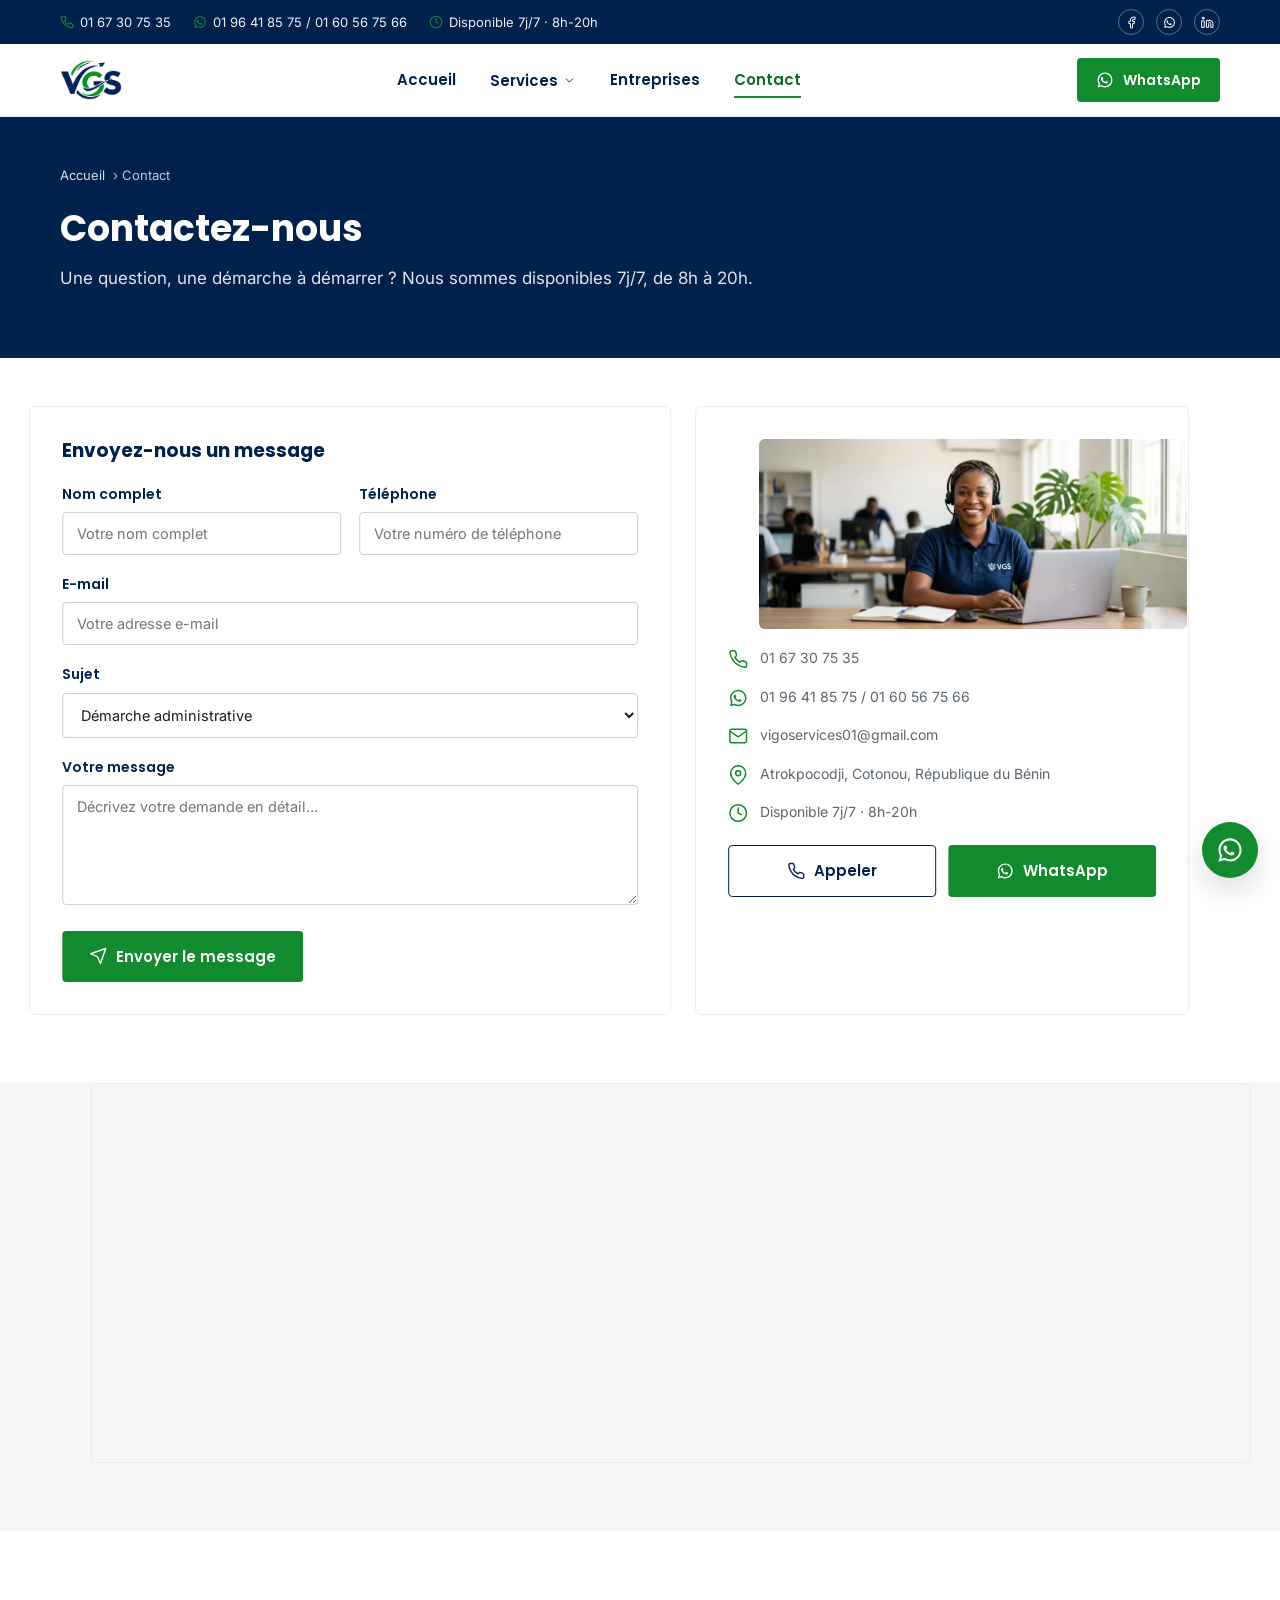
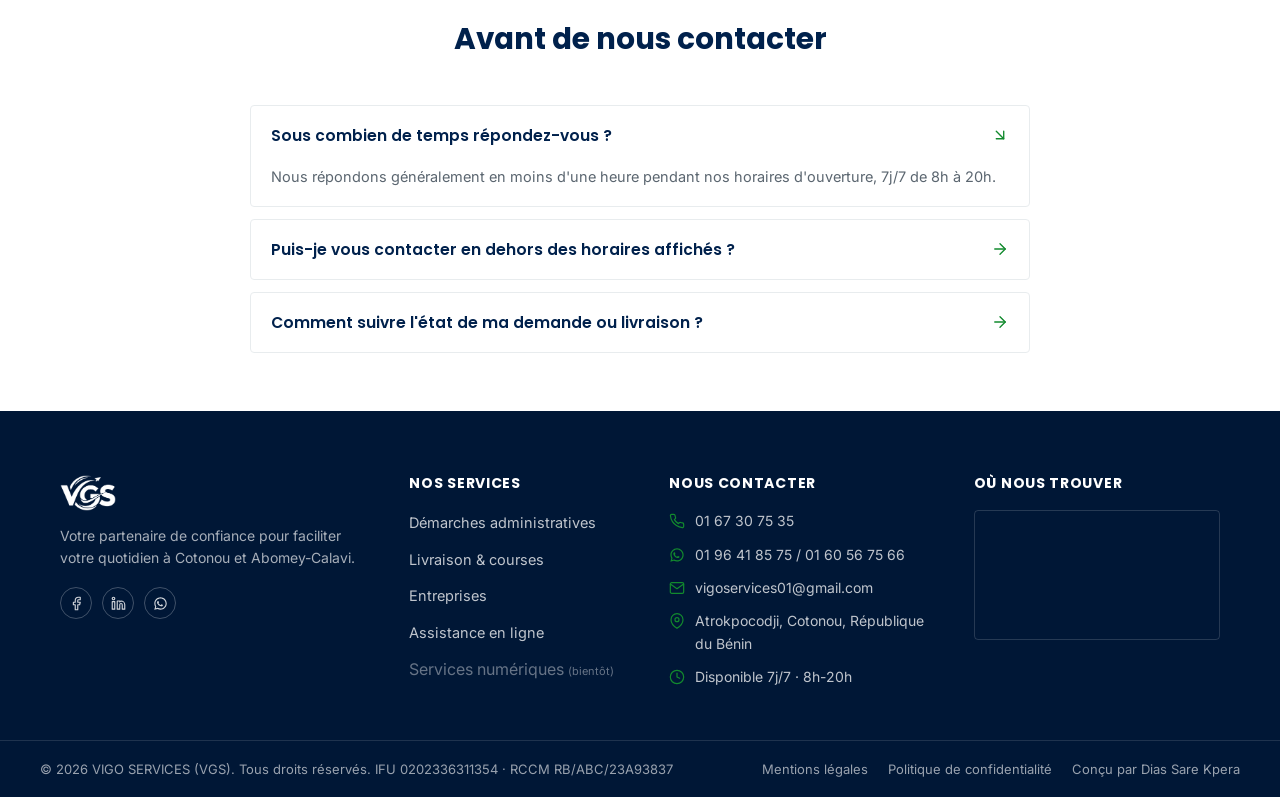
==== commit 59347683: "tg" ====
--- a/pages/contact/index.html
+++ b/pages/contact/index.html
@@ -60,18 +60,49 @@
 </script>
 </head>
 <body>
+<svg xmlns="http://www.w3.org/2000/svg" style="display:none" aria-hidden="true">
+  <symbol id="icon-phone" viewBox="0 0 24 24" fill="none" stroke="currentColor" stroke-width="1.8" stroke-linecap="round" stroke-linejoin="round"><path d="M22 16.92v3a2 2 0 0 1-2.18 2 19.79 19.79 0 0 1-8.63-3.07 19.5 19.5 0 0 1-6-6 19.79 19.79 0 0 1-3.07-8.67A2 2 0 0 1 4.11 2h3a2 2 0 0 1 2 1.72c.13.96.36 1.9.7 2.81a2 2 0 0 1-.45 2.11L8.09 9.91a16 16 0 0 0 6 6l1.27-1.27a2 2 0 0 1 2.11-.45c.91.34 1.85.57 2.81.7A2 2 0 0 1 22 16.92z"/></symbol>
+  <symbol id="icon-whatsapp" viewBox="0 0 24 24" fill="currentColor" stroke="currentColor" stroke-width="1.8" stroke-linecap="round" stroke-linejoin="round"><path d="M12.04 2C6.58 2 2.13 6.45 2.13 11.91c0 1.85.5 3.58 1.36 5.07L2 22l5.2-1.36a9.9 9.9 0 0 0 4.84 1.24c5.46 0 9.91-4.45 9.91-9.91S17.5 2 12.04 2zm0 1.8c4.47 0 8.11 3.64 8.11 8.11s-3.64 8.11-8.11 8.11a8.1 8.1 0 0 1-4.13-1.13l-.3-.18-3.09.81.82-3-.19-.31a8.06 8.06 0 0 1-1.24-4.3c0-4.47 3.64-8.11 8.13-8.11zm-4.2 4.24c-.16 0-.4.06-.61.3-.21.24-.8.78-.8 1.9s.82 2.2.93 2.36c.11.15 1.6 2.5 3.95 3.42 1.95.76 2.35.61 2.77.57.42-.04 1.36-.55 1.55-1.09.19-.53.19-.99.13-1.09-.06-.1-.21-.15-.44-.27-.23-.11-1.36-.67-1.57-.75-.21-.08-.36-.11-.51.11-.15.23-.59.75-.72.9-.13.15-.27.17-.5.06-.23-.11-.96-.35-1.83-1.12-.68-.6-1.13-1.34-1.27-1.57-.13-.23-.01-.35.1-.47.11-.1.23-.27.35-.4.11-.13.15-.23.23-.38.08-.15.04-.29-.02-.4-.06-.11-.51-1.24-.72-1.69-.19-.44-.39-.38-.52-.39z" stroke="none" fill="currentColor"/></symbol>
+  <symbol id="icon-clock" viewBox="0 0 24 24" fill="none" stroke="currentColor" stroke-width="1.8" stroke-linecap="round" stroke-linejoin="round"><circle cx="12" cy="12" r="10"/><polyline points="12 6 12 12 16 14"/></symbol>
+  <symbol id="icon-facebook" viewBox="0 0 24 24" fill="none" stroke="currentColor" stroke-width="1.8" stroke-linecap="round" stroke-linejoin="round"><path d="M18 2h-3a5 5 0 0 0-5 5v3H7v4h3v8h4v-8h3l1-4h-4V7a1 1 0 0 1 1-1h3z"/></symbol>
+  <symbol id="icon-linkedin" viewBox="0 0 24 24" fill="none" stroke="currentColor" stroke-width="1.8" stroke-linecap="round" stroke-linejoin="round"><path d="M16 8a6 6 0 0 1 6 6v7h-4v-7a2 2 0 0 0-4 0v7h-4V8h4v1.5A5 5 0 0 1 16 8z"/><rect x="2" y="9" width="4" height="12"/><circle cx="4" cy="4" r="2"/></symbol>
+  <symbol id="icon-chevron-down" viewBox="0 0 24 24" fill="none" stroke="currentColor" stroke-width="1.8" stroke-linecap="round" stroke-linejoin="round"><polyline points="6 9 12 15 18 9"/></symbol>
+  <symbol id="icon-menu" viewBox="0 0 24 24" fill="none" stroke="currentColor" stroke-width="1.8" stroke-linecap="round" stroke-linejoin="round"><line x1="3" y1="6" x2="21" y2="6"/><line x1="3" y1="12" x2="21" y2="12"/><line x1="3" y1="18" x2="21" y2="18"/></symbol>
+  <symbol id="icon-close" viewBox="0 0 24 24" fill="none" stroke="currentColor" stroke-width="1.8" stroke-linecap="round" stroke-linejoin="round"><line x1="18" y1="6" x2="6" y2="18"/><line x1="6" y1="6" x2="18" y2="18"/></symbol>
+  <symbol id="icon-arrow-right" viewBox="0 0 24 24" fill="none" stroke="currentColor" stroke-width="1.8" stroke-linecap="round" stroke-linejoin="round"><line x1="5" y1="12" x2="19" y2="12"/><polyline points="12 5 19 12 12 19"/></symbol>
+  <symbol id="icon-document" viewBox="0 0 24 24" fill="none" stroke="currentColor" stroke-width="1.8" stroke-linecap="round" stroke-linejoin="round"><path d="M14 2H6a2 2 0 0 0-2 2v16a2 2 0 0 0 2 2h12a2 2 0 0 0 2-2V8z"/><polyline points="14 2 14 8 20 8"/><line x1="16" y1="13" x2="8" y2="13"/><line x1="16" y1="17" x2="8" y2="17"/></symbol>
+  <symbol id="icon-delivery" viewBox="0 0 24 24" fill="none" stroke="currentColor" stroke-width="1.8" stroke-linecap="round" stroke-linejoin="round"><circle cx="5.5" cy="17.5" r="3.2"/><circle cx="18.5" cy="17.5" r="3.2"/><path d="M15 6h4l2 6.5h-6"/><path d="M2 17.5h3.3M8.7 17.5h6.1l-1.6-6.5H8L6.2 15"/></symbol>
+  <symbol id="icon-building" viewBox="0 0 24 24" fill="none" stroke="currentColor" stroke-width="1.8" stroke-linecap="round" stroke-linejoin="round"><rect x="2" y="7" width="20" height="14" rx="2"/><path d="M16 21V5a2 2 0 0 0-2-2h-4a2 2 0 0 0-2 2v16"/></symbol>
+  <symbol id="icon-headset" viewBox="0 0 24 24" fill="none" stroke="currentColor" stroke-width="1.8" stroke-linecap="round" stroke-linejoin="round"><path d="M3 18v-6a9 9 0 0 1 18 0v6"/><path d="M21 19a2 2 0 0 1-2 2h-1a2 2 0 0 1-2-2v-3a2 2 0 0 1 2-2h3zM3 19a2 2 0 0 0 2 2h1a2 2 0 0 0 2-2v-3a2 2 0 0 0-2-2H3z"/></symbol>
+  <symbol id="icon-monitor" viewBox="0 0 24 24" fill="none" stroke="currentColor" stroke-width="1.8" stroke-linecap="round" stroke-linejoin="round"><rect x="2" y="3" width="20" height="14" rx="2"/><line x1="8" y1="21" x2="16" y2="21"/><line x1="12" y1="17" x2="12" y2="21"/></symbol>
+  <symbol id="icon-check-circle" viewBox="0 0 24 24" fill="none" stroke="currentColor" stroke-width="1.8" stroke-linecap="round" stroke-linejoin="round"><path d="M22 11.08V12a10 10 0 1 1-5.93-9.14"/><polyline points="22 4 12 14.01 9 11.01"/></symbol>
+  <symbol id="icon-shield" viewBox="0 0 24 24" fill="none" stroke="currentColor" stroke-width="1.8" stroke-linecap="round" stroke-linejoin="round"><rect x="3" y="11" width="18" height="11" rx="2"/><path d="M7 11V7a5 5 0 0 1 10 0v4"/></symbol>
+  <symbol id="icon-calendar-check" viewBox="0 0 24 24" fill="none" stroke="currentColor" stroke-width="1.8" stroke-linecap="round" stroke-linejoin="round"><rect x="3" y="4" width="18" height="18" rx="2"/><line x1="16" y1="2" x2="16" y2="6"/><line x1="8" y1="2" x2="8" y2="6"/><line x1="3" y1="10" x2="21" y2="10"/><path d="M9 16l2 2 4-4"/></symbol>
+  <symbol id="icon-card" viewBox="0 0 24 24" fill="none" stroke="currentColor" stroke-width="1.8" stroke-linecap="round" stroke-linejoin="round"><rect x="1" y="4" width="22" height="16" rx="2"/><line x1="1" y1="10" x2="23" y2="10"/></symbol>
+  <symbol id="icon-mail" viewBox="0 0 24 24" fill="none" stroke="currentColor" stroke-width="1.8" stroke-linecap="round" stroke-linejoin="round"><path d="M4 4h16c1.1 0 2 .9 2 2v12c0 1.1-.9 2-2 2H4c-1.1 0-2-.9-2-2V6c0-1.1.9-2 2-2z"/><polyline points="22 6 12 13 2 6"/></symbol>
+  <symbol id="icon-map-pin" viewBox="0 0 24 24" fill="none" stroke="currentColor" stroke-width="1.8" stroke-linecap="round" stroke-linejoin="round"><path d="M21 10c0 7-9 13-9 13s-9-6-9-13a9 9 0 0 1 18 0z"/><circle cx="12" cy="10" r="3"/></symbol>
+  <symbol id="icon-package" viewBox="0 0 24 24" fill="none" stroke="currentColor" stroke-width="1.8" stroke-linecap="round" stroke-linejoin="round"><path d="M21 16V8a2 2 0 0 0-1-1.73l-7-4a2 2 0 0 0-2 0l-7 4A2 2 0 0 0 3 8v8a2 2 0 0 0 1 1.73l7 4a2 2 0 0 0 2 0l7-4A2 2 0 0 0 21 16z"/><polyline points="3.27 6.96 12 12.01 20.73 6.96"/><line x1="12" y1="22.08" x2="12" y2="12"/></symbol>
+  <symbol id="icon-star" viewBox="0 0 24 24" fill="none" stroke="currentColor" stroke-width="1.8" stroke-linecap="round" stroke-linejoin="round"><polygon points="12 2 15.09 8.26 22 9.27 17 14.14 18.18 21.02 12 17.77 5.82 21.02 7 14.14 2 9.27 8.91 8.26 12 2"/></symbol>
+  <symbol id="icon-home" viewBox="0 0 24 24" fill="none" stroke="currentColor" stroke-width="1.8" stroke-linecap="round" stroke-linejoin="round"><path d="M3 9l9-7 9 7v11a2 2 0 0 1-2 2H5a2 2 0 0 1-2-2z"/><polyline points="9 22 9 12 15 12 15 22"/></symbol>
+  <symbol id="icon-check" viewBox="0 0 24 24" fill="none" stroke="currentColor" stroke-width="1.8" stroke-linecap="round" stroke-linejoin="round"><polyline points="20 6 9 17 4 12"/></symbol>
+  <symbol id="icon-send" viewBox="0 0 24 24" fill="none" stroke="currentColor" stroke-width="1.8" stroke-linecap="round" stroke-linejoin="round"><polygon points="22 2 15 22 11 13 2 9 22 2"/></symbol>
+  <symbol id="icon-truck" viewBox="0 0 24 24" fill="none" stroke="currentColor" stroke-width="1.8" stroke-linecap="round" stroke-linejoin="round"><path d="M1 3h15v13H1z"/><path d="M16 8h4l3 3v5h-7V8z"/><circle cx="5.5" cy="18.5" r="2.5"/><circle cx="18.5" cy="18.5" r="2.5"/></symbol>
+  <symbol id="icon-team" viewBox="0 0 24 24" fill="none" stroke="currentColor" stroke-width="1.8" stroke-linecap="round" stroke-linejoin="round"><path d="M17 21v-2a4 4 0 0 0-4-4H5a4 4 0 0 0-4 4v2"/><circle cx="9" cy="7" r="4"/><path d="M23 21v-2a4 4 0 0 0-3-3.87"/><path d="M16 3.13a4 4 0 0 1 0 7.75"/></symbol>
+  <symbol id="icon-quote" viewBox="0 0 24 24" fill="currentColor" stroke="none" stroke-width="1.8" stroke-linecap="round" stroke-linejoin="round"><path d="M9 7H5a2 2 0 0 0-2 2v4a2 2 0 0 0 2 2h2v3l-3 3h3l3-3v-9a2 2 0 0 0-2-2z"/><path d="M19 7h-4a2 2 0 0 0-2 2v4a2 2 0 0 0 2 2h2v3l-3 3h3l3-3v-9a2 2 0 0 0-2-2z"/></symbol>
+</svg>
+
 
   <div class="topbar">
     <div class="container">
       <div class="topbar__group">
-        <span class="topbar__item"><svg class="icon" aria-hidden="true"><use href="../../assets/icons.svg#icon-phone"></use></svg><a href="tel:+2290167307535">01 67 30 75 35</a></span>
-        <span class="topbar__item"><svg class="icon" aria-hidden="true"><use href="../../assets/icons.svg#icon-whatsapp"></use></svg><a href="https://wa.me/2290196418575" target="_blank" rel="noopener">01 96 41 85 75 / 01 60 56 75 66</a></span>
-        <span class="topbar__item"><svg class="icon" aria-hidden="true"><use href="../../assets/icons.svg#icon-clock"></use></svg>Disponible 7j/7 · 8h-20h</span>
+        <span class="topbar__item"><svg class="icon" aria-hidden="true"><use href="#icon-phone"></use></svg><a href="tel:+2290167307535">01 67 30 75 35</a></span>
+        <span class="topbar__item"><svg class="icon" aria-hidden="true"><use href="#icon-whatsapp"></use></svg><a href="https://wa.me/2290196418575" target="_blank" rel="noopener">01 96 41 85 75 / 01 60 56 75 66</a></span>
+        <span class="topbar__item"><svg class="icon" aria-hidden="true"><use href="#icon-clock"></use></svg>Disponible 7j/7 · 8h-20h</span>
       </div>
       <div class="topbar__social">
-        <a href="#" aria-label="Facebook"><svg class="icon" aria-hidden="true"><use href="../../assets/icons.svg#icon-facebook"></use></svg></a>
-        <a href="#" aria-label="Instagram"><svg class="icon" aria-hidden="true"><use href="../../assets/icons.svg#icon-instagram"></use></svg></a>
-        <a href="#" aria-label="LinkedIn"><svg class="icon" aria-hidden="true"><use href="../../assets/icons.svg#icon-linkedin"></use></svg></a>
+        <a href="#" aria-label="Facebook"><svg class="icon" aria-hidden="true"><use href="#icon-facebook"></use></svg></a>
+        <a href="https://wa.me/2290196418575" target="_blank" rel="noopener" aria-label="WhatsApp"><svg class="icon" aria-hidden="true"><use href="#icon-whatsapp"></use></svg></a>
+        <a href="#" aria-label="LinkedIn"><svg class="icon" aria-hidden="true"><use href="#icon-linkedin"></use></svg></a>
       </div>
     </div>
   </div>
@@ -83,14 +114,14 @@
       </a>
       <nav class="nav" aria-label="Navigation principale"><a class="nav__link" href="../../index.html">Accueil</a>
         <div class="nav__dropdown">
-          <button class="nav__dropdown-toggle" aria-haspopup="true" aria-expanded="false" aria-controls="services-menu">Services <svg class="icon" aria-hidden="true"><use href="../../assets/icons.svg#icon-chevron-down"></use></svg></button>
+          <button class="nav__dropdown-toggle" aria-haspopup="true" aria-expanded="false" aria-controls="services-menu">Services <svg class="icon" aria-hidden="true"><use href="#icon-chevron-down"></use></svg></button>
           <div class="nav__dropdown-menu" id="services-menu">
             <a href="../../pages/services-administratifs/index.html">Démarches administratives</a><a href="../../pages/livraison-courses/index.html">Livraison & Courses</a><span class="nav__dropdown-menu-disabled">Services numériques <span class="badge-soon">(bientôt)</span></span>
           </div>
         </div><a class="nav__link" href="../../pages/entreprises/index.html">Entreprises</a><a class="nav__link is-active" href="../../pages/contact/index.html">Contact</a></nav>
       <div class="header__actions">
-        <a class="btn btn--accent btn--sm" href="https://wa.me/2290196418575" target="_blank" rel="noopener"><svg class="icon" aria-hidden="true"><use href="../../assets/icons.svg#icon-whatsapp"></use></svg> WhatsApp</a>
-        <button class="header__burger" aria-label="Ouvrir le menu"><svg class="icon" aria-hidden="true"><use href="../../assets/icons.svg#icon-menu"></use></svg></button>
+        <a class="btn btn--accent btn--sm" href="https://wa.me/2290196418575" target="_blank" rel="noopener"><svg class="icon" aria-hidden="true"><use href="#icon-whatsapp"></use></svg> WhatsApp</a>
+        <button class="header__burger" aria-label="Ouvrir le menu"><svg class="icon" aria-hidden="true"><use href="#icon-menu"></use></svg></button>
       </div>
     </div>
   </header>
@@ -98,18 +129,18 @@
   <div class="mobile-nav">
     <div class="mobile-nav__top">
       <img src="../../assets/img/logo.png" alt="VGS" width="640" height="413">
-      <button class="mobile-nav__close" aria-label="Fermer le menu"><svg class="icon" aria-hidden="true"><use href="../../assets/icons.svg#icon-close"></use></svg></button>
+      <button class="mobile-nav__close" aria-label="Fermer le menu"><svg class="icon" aria-hidden="true"><use href="#icon-close"></use></svg></button>
     </div>
     <a class="mobile-nav__link" href="../../index.html">Accueil</a>
-    <div class="mobile-nav__link">Services</div>
-    <div class="mobile-nav__sub">
+    <button type="button" class="mobile-nav__link mobile-nav__link--toggle" aria-expanded="true" aria-controls="mobile-services-sub">Services <svg class="icon" aria-hidden="true"><use href="#icon-chevron-down"></use></svg></button>
+    <div class="mobile-nav__sub" id="mobile-services-sub">
       <a href="../../pages/services-administratifs/index.html">Démarches administratives</a>
       <a href="../../pages/livraison-courses/index.html">Livraison & Courses</a>
     </div>
     <a class="mobile-nav__link" href="../../pages/entreprises/index.html">Entreprises</a>
     <a class="mobile-nav__link" href="../../pages/contact/index.html">Contact</a>
     <div class="mobile-nav__cta">
-      <a class="btn btn--accent btn--block" href="https://wa.me/2290196418575" target="_blank" rel="noopener"><svg class="icon" aria-hidden="true"><use href="../../assets/icons.svg#icon-whatsapp"></use></svg> Discuter sur WhatsApp</a>
+      <a class="btn btn--accent btn--block" href="https://wa.me/2290196418575" target="_blank" rel="noopener"><svg class="icon" aria-hidden="true"><use href="#icon-whatsapp"></use></svg> Discuter sur WhatsApp</a>
     </div>
   </div>
 
@@ -146,22 +177,22 @@
               </select>
             </div>
             <div class="field"><label for="contact-message">Votre message</label><textarea id="contact-message" name="message" placeholder="Décrivez votre demande en détail..."></textarea></div>
-            <button type="submit" class="btn btn--accent"><svg class="icon" aria-hidden="true"><use href="../../assets/icons.svg#icon-send"></use></svg> Envoyer le message</button>
+            <button type="submit" class="btn btn--accent"><svg class="icon" aria-hidden="true"><use href="#icon-send"></use></svg> Envoyer le message</button>
           </form>
         </div>
 
         <div class="contact-card">
-          <div class="contact-photo"><img src="../../assets/img/photo-contact-agent.jpg" alt="Conseillère VGS avec un casque, prête à répondre à vos questions" width="2000" height="857" loading="lazy" decoding="async"></div>
+          <div class="contact-photo"><img src="../../assets/img/photo-contact-agent.jpg" alt="Conseillère VGS avec un casque, prête à répondre à vos questions" width="900" height="386" loading="lazy" decoding="async"></div>
           <div class="contact-info">
-            <div class="contact-info__item"><svg class="icon" aria-hidden="true"><use href="../../assets/icons.svg#icon-phone"></use></svg><span>01 67 30 75 35</span></div>
-            <div class="contact-info__item"><svg class="icon" aria-hidden="true"><use href="../../assets/icons.svg#icon-whatsapp"></use></svg><span>01 96 41 85 75 / 01 60 56 75 66</span></div>
-            <div class="contact-info__item"><svg class="icon" aria-hidden="true"><use href="../../assets/icons.svg#icon-mail"></use></svg><span>vigoservices01@gmail.com</span></div>
-            <div class="contact-info__item"><svg class="icon" aria-hidden="true"><use href="../../assets/icons.svg#icon-map-pin"></use></svg><span>Atrokpocodji, Cotonou, République du Bénin</span></div>
-            <div class="contact-info__item"><svg class="icon" aria-hidden="true"><use href="../../assets/icons.svg#icon-clock"></use></svg><span>Disponible 7j/7 · 8h-20h</span></div>
+            <div class="contact-info__item"><svg class="icon" aria-hidden="true"><use href="#icon-phone"></use></svg><span>01 67 30 75 35</span></div>
+            <div class="contact-info__item"><svg class="icon" aria-hidden="true"><use href="#icon-whatsapp"></use></svg><span>01 96 41 85 75 / 01 60 56 75 66</span></div>
+            <div class="contact-info__item"><svg class="icon" aria-hidden="true"><use href="#icon-mail"></use></svg><span>vigoservices01@gmail.com</span></div>
+            <div class="contact-info__item"><svg class="icon" aria-hidden="true"><use href="#icon-map-pin"></use></svg><span>Atrokpocodji, Cotonou, République du Bénin</span></div>
+            <div class="contact-info__item"><svg class="icon" aria-hidden="true"><use href="#icon-clock"></use></svg><span>Disponible 7j/7 · 8h-20h</span></div>
           </div>
           <div class="contact-actions">
-            <a class="btn btn--outline btn--block" href="tel:+2290167307535"><svg class="icon" aria-hidden="true"><use href="../../assets/icons.svg#icon-phone"></use></svg> Appeler</a>
-            <a class="btn btn--accent btn--block" href="https://wa.me/2290196418575" target="_blank" rel="noopener"><svg class="icon" aria-hidden="true"><use href="../../assets/icons.svg#icon-whatsapp"></use></svg> WhatsApp</a>
+            <a class="btn btn--outline btn--block" href="tel:+2290167307535"><svg class="icon" aria-hidden="true"><use href="#icon-phone"></use></svg> Appeler</a>
+            <a class="btn btn--accent btn--block" href="https://wa.me/2290196418575" target="_blank" rel="noopener"><svg class="icon" aria-hidden="true"><use href="#icon-whatsapp"></use></svg> WhatsApp</a>
           </div>
         </div>
       </div>
@@ -181,15 +212,15 @@
       <div class="section-head"><h2>Avant de nous contacter</h2></div>
       <div class="faq">
     <div class="faq-item is-open">
-      <button class="faq-item__q" id="faq-q1" aria-expanded="true" aria-controls="faq-a1">Sous combien de temps répondez-vous ? <svg class="icon" aria-hidden="true"><use href="../../assets/icons.svg#icon-arrow-right"></use></svg></button>
+      <button class="faq-item__q" id="faq-q1" aria-expanded="true" aria-controls="faq-a1">Sous combien de temps répondez-vous ? <svg class="icon" aria-hidden="true"><use href="#icon-arrow-right"></use></svg></button>
       <div class="faq-item__a" id="faq-a1" role="region" aria-labelledby="faq-q1"><p>Nous répondons généralement en moins d'une heure pendant nos horaires d'ouverture, 7j/7 de 8h à 20h.</p></div>
     </div>
     <div class="faq-item">
-      <button class="faq-item__q" id="faq-q2" aria-expanded="false" aria-controls="faq-a2">Puis-je vous contacter en dehors des horaires affichés ? <svg class="icon" aria-hidden="true"><use href="../../assets/icons.svg#icon-arrow-right"></use></svg></button>
+      <button class="faq-item__q" id="faq-q2" aria-expanded="false" aria-controls="faq-a2">Puis-je vous contacter en dehors des horaires affichés ? <svg class="icon" aria-hidden="true"><use href="#icon-arrow-right"></use></svg></button>
       <div class="faq-item__a" id="faq-a2" role="region" aria-labelledby="faq-q2"><p>Vous pouvez nous laisser un message sur WhatsApp ou via le formulaire à tout moment, nous vous répondrons dès l'ouverture.</p></div>
     </div>
     <div class="faq-item">
-      <button class="faq-item__q" id="faq-q3" aria-expanded="false" aria-controls="faq-a3">Comment suivre l'état de ma demande ou livraison ? <svg class="icon" aria-hidden="true"><use href="../../assets/icons.svg#icon-arrow-right"></use></svg></button>
+      <button class="faq-item__q" id="faq-q3" aria-expanded="false" aria-controls="faq-a3">Comment suivre l'état de ma demande ou livraison ? <svg class="icon" aria-hidden="true"><use href="#icon-arrow-right"></use></svg></button>
       <div class="faq-item__a" id="faq-a3" role="region" aria-labelledby="faq-q3"><p>Un conseiller vous tient informé directement par WhatsApp à chaque étape de votre démarche ou de votre livraison.</p></div>
     </div></div>
     </div>
@@ -204,10 +235,9 @@
         <img src="../../assets/img/logo-white.png" alt="VGS" width="640" height="413" loading="lazy" decoding="async">
         <p>Votre partenaire de confiance pour faciliter votre quotidien à Cotonou et Abomey-Calavi.</p>
         <div class="footer__social">
-          <a href="#" aria-label="Facebook"><svg class="icon" aria-hidden="true"><use href="../../assets/icons.svg#icon-facebook"></use></svg></a>
-          <a href="#" aria-label="Instagram"><svg class="icon" aria-hidden="true"><use href="../../assets/icons.svg#icon-instagram"></use></svg></a>
-          <a href="#" aria-label="LinkedIn"><svg class="icon" aria-hidden="true"><use href="../../assets/icons.svg#icon-linkedin"></use></svg></a>
-          <a href="#" aria-label="YouTube"><svg class="icon" aria-hidden="true"><use href="../../assets/icons.svg#icon-youtube"></use></svg></a>
+          <a href="#" aria-label="Facebook"><svg class="icon" aria-hidden="true"><use href="#icon-facebook"></use></svg></a>
+          <a href="#" aria-label="LinkedIn"><svg class="icon" aria-hidden="true"><use href="#icon-linkedin"></use></svg></a>
+          <a href="https://wa.me/2290196418575" target="_blank" rel="noopener" aria-label="WhatsApp"><svg class="icon" aria-hidden="true"><use href="#icon-whatsapp"></use></svg></a>
         </div>
       </div>
       <div>
@@ -223,11 +253,11 @@
       <div>
         <h4>Nous contacter</h4>
         <ul class="footer__contact">
-          <li><svg class="icon" aria-hidden="true"><use href="../../assets/icons.svg#icon-phone"></use></svg><span>01 67 30 75 35</span></li>
-          <li><svg class="icon" aria-hidden="true"><use href="../../assets/icons.svg#icon-whatsapp"></use></svg><span>01 96 41 85 75 / 01 60 56 75 66</span></li>
-          <li><svg class="icon" aria-hidden="true"><use href="../../assets/icons.svg#icon-mail"></use></svg><span>vigoservices01@gmail.com</span></li>
-          <li><svg class="icon" aria-hidden="true"><use href="../../assets/icons.svg#icon-map-pin"></use></svg><span>Atrokpocodji, Cotonou, République du Bénin</span></li>
-          <li><svg class="icon" aria-hidden="true"><use href="../../assets/icons.svg#icon-clock"></use></svg><span>Disponible 7j/7 · 8h-20h</span></li>
+          <li><svg class="icon" aria-hidden="true"><use href="#icon-phone"></use></svg><span>01 67 30 75 35</span></li>
+          <li><svg class="icon" aria-hidden="true"><use href="#icon-whatsapp"></use></svg><span>01 96 41 85 75 / 01 60 56 75 66</span></li>
+          <li><svg class="icon" aria-hidden="true"><use href="#icon-mail"></use></svg><span>vigoservices01@gmail.com</span></li>
+          <li><svg class="icon" aria-hidden="true"><use href="#icon-map-pin"></use></svg><span>Atrokpocodji, Cotonou, République du Bénin</span></li>
+          <li><svg class="icon" aria-hidden="true"><use href="#icon-clock"></use></svg><span>Disponible 7j/7 · 8h-20h</span></li>
         </ul>
       </div>
       <div>
@@ -243,11 +273,12 @@
         <div class="footer__bottom-links">
           <a href="#">Mentions légales</a>
           <a href="#">Politique de confidentialité</a>
+          <span>Conçu par <a href="https://dsk.ink" target="_blank" rel="noopener">Dias Sare Kpera</a></span>
         </div>
       </div>
     </div>
   </footer>
-  <a class="float-whatsapp" href="https://wa.me/2290196418575" target="_blank" rel="noopener" aria-label="Discuter sur WhatsApp"><svg class="icon" aria-hidden="true"><use href="../../assets/icons.svg#icon-whatsapp"></use></svg></a>
+  <a class="float-whatsapp" href="https://wa.me/2290196418575" target="_blank" rel="noopener" aria-label="Discuter sur WhatsApp"><svg class="icon" aria-hidden="true"><use href="#icon-whatsapp"></use></svg></a>
   <script src="../../script/main.js"></script>
 </body>
 </html>
--- a/styles/main.css
+++ b/styles/main.css
@@ -123,7 +123,7 @@
   font-weight: 600;
   font-size: 15px;
   border: 1.5px solid transparent;
-  white-space: nowrap;
+  max-width: 100%;
   /* transition + :active feedback are defined once, in the Motion Design section below */
 }
 .btn svg { width: 18px; height: 18px; flex-shrink: 0; }
@@ -180,7 +180,7 @@
   width: 26px; height: 26px;
   display: flex; align-items: center; justify-content: center;
   border: 1px solid rgba(255,255,255,0.35);
-  border-radius: var(--radius-sm);
+  border-radius: 50%;
   color: var(--white);
 }
 .topbar__social a svg { width: 13px; height: 13px; }
@@ -207,23 +207,39 @@
 
 .nav { display: flex; align-items: center; gap: 34px; }
 .nav__link {
+  position: relative;
   font-family: var(--font-heading);
   font-weight: 600;
   font-size: 15px;
   color: var(--navy);
   padding: 6px 0;
-  border-bottom: 2px solid transparent;
 }
 .nav__link:hover { color: var(--green-dark); }
-.nav__link.is-active { color: var(--green-dark); border-bottom-color: var(--green); }
+.nav__link.is-active { color: var(--green-dark); }
+.nav__link::after,
+.nav__dropdown-toggle::after {
+  content: '';
+  position: absolute;
+  left: 0; right: 0; bottom: 0;
+  height: 2px;
+  background: var(--green);
+  transform: scaleX(0);
+  transform-origin: center;
+}
+.nav__link:hover::after, .nav__link.is-active::after,
+.nav__dropdown-toggle:hover::after, .nav__dropdown-toggle.is-active::after {
+  transform: scaleX(1);
+}
 
 .nav__dropdown { position: relative; }
 .nav__dropdown-toggle {
+  position: relative;
   display: flex; align-items: center; gap: 5px;
   font-family: var(--font-heading); font-weight: 600; font-size: 15px;
   color: var(--navy); background: none; border: none; padding: 6px 0;
 }
 .nav__dropdown-toggle svg { width: 13px; height: 13px; }
+.nav__dropdown-toggle:hover { color: var(--green-dark); }
 .nav__dropdown-toggle.is-active { color: var(--green-dark); }
 .nav__dropdown-menu {
   position: absolute;
@@ -249,10 +265,12 @@
 .badge-soon { font-size: 11px; }
 .footer__disabled { color: rgba(255, 255, 255, 0.4); cursor: default; }
 .nav__dropdown:hover .nav__dropdown-menu,
-.nav__dropdown:focus-within .nav__dropdown-menu {
+.nav__dropdown:focus-within .nav__dropdown-menu,
+.nav__dropdown.is-open .nav__dropdown-menu {
   opacity: 1; visibility: visible; transform: translateY(0);
 }
-.nav__dropdown:hover .nav__dropdown-toggle svg { transform: rotate(180deg); }
+.nav__dropdown:hover .nav__dropdown-toggle svg,
+.nav__dropdown.is-open .nav__dropdown-toggle svg { transform: rotate(180deg); }
 .nav__dropdown-menu a {
   display: block;
   padding: 10px 12px;
@@ -281,10 +299,11 @@
   z-index: 200;
   padding: 20px;
   overflow-y: auto;
+  overscroll-behavior: contain;
 }
 .mobile-nav.is-open { display: block; }
 .mobile-nav__top { display: flex; align-items: center; justify-content: space-between; margin-bottom: 24px; }
-.mobile-nav__top img { height: 32px; }
+.mobile-nav__top img { height: 32px; width: auto; }
 .mobile-nav__close {
   width: 38px; height: 38px; border: 1px solid var(--grey-300); border-radius: var(--radius-sm);
   background: none; display: flex; align-items: center; justify-content: center;
@@ -294,7 +313,19 @@
   display: block; padding: 15px 4px; font-family: var(--font-heading);
   font-weight: 600; font-size: 17px; color: var(--navy); border-bottom: 1px solid var(--grey-200);
 }
-.mobile-nav__sub { padding-left: 16px; }
+.mobile-nav__link--toggle {
+  display: flex; align-items: center; justify-content: space-between; gap: 8px;
+  width: 100%; background: none; border: none; border-bottom: 1px solid var(--grey-200);
+  cursor: pointer; text-align: left;
+}
+.mobile-nav__link--toggle svg { width: 16px; height: 16px; flex-shrink: 0; transition: transform var(--dur-base) var(--ease-out); }
+.mobile-nav__link--toggle[aria-expanded="true"] svg { transform: rotate(180deg); }
+.mobile-nav__sub {
+  padding-left: 16px;
+  max-height: 0;
+  overflow: hidden;
+  transition: max-height var(--dur-base) var(--ease-out);
+}
 .mobile-nav__sub a { display: block; padding: 11px 4px; font-size: 15px; color: var(--grey-600); }
 .mobile-nav__cta { margin-top: 22px; }
 
@@ -375,15 +406,20 @@
   padding: 34px 20px;
 }
 
-/* ---------- Grille de cartes services ---------- */
+/* ---------- Grille de cartes services ----------
+   Flexbox plutôt que CSS Grid : quand la dernière ligne est incomplète
+   (ex. 5 cartes sur 2 colonnes -> 2+2+1), elle se centre automatiquement
+   au lieu de laisser un orphelin collé à gauche avec un vide à droite. */
 .card-grid {
-  display: grid;
-  grid-template-columns: repeat(4, 1fr);
+  display: flex;
+  flex-wrap: wrap;
+  justify-content: center;
   gap: 22px;
 }
-.card-grid--5 { grid-template-columns: repeat(5, 1fr); }
-.card-grid--2 { grid-template-columns: repeat(2, 1fr); }
-.card-grid--3 { grid-template-columns: repeat(3, 1fr); }
+.card-grid > * { flex: 1 1 calc(25% - 16.5px); max-width: calc(25% - 16.5px); }
+.card-grid--5 > * { flex-basis: calc(20% - 17.6px); max-width: calc(20% - 17.6px); }
+.card-grid--2 > * { flex-basis: calc(50% - 11px); max-width: calc(50% - 11px); }
+.card-grid--3 > * { flex-basis: calc(33.333% - 14.7px); max-width: calc(33.333% - 14.7px); }
 
 .svc-card {
   background: var(--white);
@@ -392,9 +428,10 @@
   overflow: hidden;
   display: flex;
   flex-direction: column;
+  width: 100%;
   /* transition defined once, in the Motion Design section below */
 }
-.svc-card:hover { box-shadow: var(--shadow-md); border-color: transparent; }
+/* hover state defined once, in the Motion Design section below (color-only, no shadow growth) */
 .svc-card__photo { aspect-ratio: 16 / 9; overflow: hidden; }
 .svc-card__photo img { width: 100%; height: 100%; object-fit: cover; }
 .svc-card__body { padding: 20px; display: flex; flex-direction: column; flex: 1; }
@@ -409,18 +446,21 @@
 .svc-card__body h3 { margin-bottom: 8px; }
 .svc-card__body p { font-size: 14.5px; flex: 1; margin-bottom: 14px; }
 
-/* Carte simple à coche (listes de documents) */
+/* Carte simple à coche (listes de documents) — même logique flex centrée */
 .check-grid {
-  display: grid;
-  grid-template-columns: repeat(3, 1fr);
+  display: flex;
+  flex-wrap: wrap;
+  justify-content: center;
   gap: 18px;
 }
+.check-grid > * { flex: 1 1 calc(33.333% - 12px); max-width: calc(33.333% - 12px); }
 .check-card {
   background: var(--white);
   border: 1px solid var(--grey-200);
   border-radius: var(--radius-lg);
   padding: 20px 20px 20px 54px;
   position: relative;
+  width: 100%;
 }
 .check-card__mark {
   position: absolute; left: 18px; top: 20px;
@@ -435,10 +475,12 @@
 
 /* ---------- Piliers (icône + texte, sans carte) ---------- */
 .pillars {
-  display: grid;
-  grid-template-columns: repeat(4, 1fr);
+  display: flex;
+  flex-wrap: wrap;
+  justify-content: center;
   gap: 32px;
 }
+.pillars > * { flex: 1 1 calc(25% - 24px); max-width: calc(25% - 24px); }
 .pillar { text-align: center; }
 .pillar__icon {
   width: 54px; height: 54px;
@@ -451,12 +493,14 @@
 
 /* ---------- Étapes numérotées ---------- */
 .steps {
-  display: grid;
-  grid-template-columns: repeat(4, 1fr);
-  gap: 0;
+  display: flex;
+  flex-wrap: wrap;
+  justify-content: center;
+  row-gap: 36px;
   position: relative;
 }
-.steps--3 { grid-template-columns: repeat(3, 1fr); }
+.steps > * { flex: 1 1 25%; max-width: 25%; }
+.steps--3 > * { flex-basis: 33.333%; max-width: 33.333%; }
 .step { text-align: center; padding: 0 18px; position: relative; }
 .step__num {
   font-family: var(--font-heading);
@@ -476,8 +520,11 @@
   border-top: 2px dashed var(--grey-300);
   display: none;
 }
-@media (min-width: 1024px) {
-  .step:not(:last-child)::after { display: block; }
+@media (min-width: 1025px) {
+  .steps:not(.steps--3) .step:not(:last-child)::after { display: block; }
+}
+@media (min-width: 768px) {
+  .steps--3 .step:not(:last-child)::after { display: block; }
 }
 
 /* ---------- Bloc CTA fort ---------- */
@@ -676,7 +723,7 @@
   gap: 36px;
   padding: 64px 20px 40px;
 }
-.footer__brand img { height: 36px; margin-bottom: 14px; }
+.footer__brand img { height: 36px; width: auto; margin-bottom: 14px; }
 .footer__brand p { color: rgba(255,255,255,0.65); font-size: 14px; margin-bottom: 18px; }
 .footer h4 {
   color: var(--white); font-size: 14px; text-transform: uppercase;
@@ -690,7 +737,7 @@
 .footer__social { display: flex; gap: 10px; }
 .footer__social a {
   width: 32px; height: 32px; border: 1px solid rgba(255,255,255,0.25);
-  border-radius: var(--radius-sm); display: flex; align-items: center; justify-content: center;
+  border-radius: 50%; display: flex; align-items: center; justify-content: center;
 }
 .footer__social a svg { width: 15px; height: 15px; }
 .footer__social a:hover { background: var(--green); border-color: var(--green); }
@@ -706,9 +753,10 @@
   grid-template-columns: none;
 }
 .footer__bottom p { margin: 0; font-size: 13px; color: rgba(255,255,255,0.6); }
-.footer__bottom-links { display: flex; gap: 20px; }
+.footer__bottom-links { display: flex; flex-wrap: wrap; gap: 8px 20px; justify-content: center; }
 .footer__bottom-links a { font-size: 13px; color: rgba(255,255,255,0.6); }
 .footer__bottom-links a:hover { color: var(--white); }
+.footer__bottom-links span { font-size: 13px; color: rgba(255,255,255,0.6); }
 
 /* ---------- Bouton WhatsApp flottant ---------- */
 .float-whatsapp {
@@ -742,6 +790,7 @@
      8. En-tête au scroll & menu mobile
      9. Bouton WhatsApp flottant
      10. Apparitions au scroll (moteur générique .reveal)
+     11. Transition de page (fondu d'entrée + View Transitions API)
    ========================================================================= */
 
 /* ---------- 1. Jetons d'animation ---------- */
@@ -763,9 +812,9 @@
 }
 
 /* ---------- 3. Boutons ----------
-   Hover : légère élévation + ombre — le bouton "répond" au curseur.
-   Active : retour au plat, transition très courte — sensation de clic.
-   Disabled : plus aucun mouvement, opacité réduite. */
+   Hover : uniquement un changement de couleur (par variante, voir plus
+   haut) — l'élément ne se soulève jamais. Active : léger retour au
+   plat pour la sensation de clic. Disabled : opacité réduite. */
 .btn {
   transition: background var(--dur-base) var(--ease-out),
               color var(--dur-base) var(--ease-out),
@@ -773,25 +822,22 @@
               box-shadow var(--dur-base) var(--ease-out),
               transform var(--dur-fast) var(--ease-out);
 }
-.btn--primary:hover, .btn--accent:hover,
-.btn--outline:hover, .btn--outline-light:hover {
-  transform: translateY(-2px);
-  box-shadow: var(--shadow-md);
-}
 .btn:active { transform: translateY(0); box-shadow: var(--shadow-sm); transition-duration: 90ms; }
 .btn:disabled, .btn[disabled] {
   opacity: 0.55; cursor: not-allowed; box-shadow: none; transform: none;
 }
 .btn svg { transition: transform var(--dur-base) var(--ease-out); }
 
-/* ---------- 4. Liens & icônes de navigation ---------- */
-.nav__link {
-  transition: color var(--dur-base) var(--ease-out), border-color var(--dur-base) var(--ease-out);
-}
-.nav__link:hover:not(.is-active) { border-bottom-color: rgba(18, 138, 46, 0.35); }
-
-.nav__dropdown-toggle { transition: color var(--dur-base) var(--ease-out); }
-.nav__dropdown-toggle:hover { color: var(--green-dark); }
+/* ---------- 4. Liens & icônes de navigation ----------
+   Soulignement qui part du centre et rejoint les deux bords au survol
+   (scaleX depuis transform-origin: center) — jamais un simple fondu. */
+.nav__link, .nav__dropdown-toggle {
+  transition: color var(--dur-base) var(--ease-out);
+}
+.nav__link::after, .nav__dropdown-toggle::after {
+  transition: transform var(--dur-base) var(--ease-out);
+}
+
 .nav__dropdown-toggle svg { transition: transform var(--dur-base) var(--ease-out); }
 .nav__dropdown-menu {
   transition: opacity var(--dur-base) var(--ease-out),
@@ -807,10 +853,8 @@
 }
 .topbar__social a, .footer__social a {
   transition: background var(--dur-base) var(--ease-out),
-              border-color var(--dur-base) var(--ease-out),
-              transform var(--dur-fast) var(--ease-out);
-}
-.topbar__social a:hover, .footer__social a:hover { transform: translateY(-2px); }
+              border-color var(--dur-base) var(--ease-out);
+}
 
 .mobile-nav__link, .mobile-nav__sub a {
   transition: color var(--dur-base) var(--ease-out), padding-left var(--dur-base) var(--ease-out);
@@ -818,14 +862,13 @@
 .mobile-nav__link:hover, .mobile-nav__sub a:hover { padding-left: 4px; color: var(--green-dark); }
 
 /* ---------- 5. Cartes ----------
-   Élévation + zoom photo doux : la carte "sort" légèrement de la page,
-   l'icône se colore pour confirmer l'interaction. */
+   Le survol change uniquement la couleur (bordure, icône) — jamais de
+   soulèvement ni de grossissement d'ombre. Seul le contenu interne
+   (icône, photo) peut bouger légèrement pour signaler l'interaction. */
 .svc-card {
-  transition: box-shadow var(--dur-slow) var(--ease-out),
-              transform var(--dur-slow) var(--ease-out),
-              border-color var(--dur-slow) var(--ease-out);
-}
-.svc-card:hover { transform: translateY(-6px); }
+  transition: border-color var(--dur-slow) var(--ease-out);
+}
+.svc-card:hover { border-color: var(--green); }
 .svc-card__photo img { transition: transform var(--dur-slow) var(--ease-out); }
 .svc-card:hover .svc-card__photo img { transform: scale(1.06); }
 .svc-card__icon { transition: background var(--dur-base) var(--ease-out), transform var(--dur-base) var(--ease-out); }
@@ -833,15 +876,15 @@
 .svc-card:hover .svc-card__icon { background: var(--green); transform: scale(1.06); }
 .svc-card:hover .svc-card__icon svg { color: var(--white); }
 
-.check-card { transition: box-shadow var(--dur-base) var(--ease-out), transform var(--dur-base) var(--ease-out); }
-.check-card:hover { transform: translateY(-3px); box-shadow: var(--shadow-md); }
+.check-card { transition: border-color var(--dur-base) var(--ease-out); }
+.check-card:hover { border-color: var(--green); }
 .check-card__mark { transition: background var(--dur-base) var(--ease-out), transform var(--dur-base) var(--ease-out); }
 .check-card__mark svg { transition: color var(--dur-base) var(--ease-out); }
 .check-card:hover .check-card__mark { background: var(--green); transform: scale(1.08); }
 .check-card:hover .check-card__mark svg { color: var(--white); }
 
-.testimonial { transition: box-shadow var(--dur-base) var(--ease-out), transform var(--dur-base) var(--ease-out); }
-.testimonial:hover { transform: translateY(-3px); box-shadow: var(--shadow-md); }
+.testimonial { transition: border-color var(--dur-base) var(--ease-out); }
+.testimonial:hover { border-color: var(--green); }
 
 /* ---------- 6. Piliers, étapes, mini-actions ---------- */
 .pillar__icon svg { transition: transform var(--dur-base) var(--ease-out), color var(--dur-base) var(--ease-out); }
@@ -856,21 +899,16 @@
 .mini-action:hover svg { transform: scale(1.1); }
 
 /* ---------- 7. Champs de formulaire ----------
-   Le halo au focus indique clairement le champ actif. Les états
-   is-touched + :valid/:invalid s'appuient sur la validation native du
-   navigateur : aucune fausse confirmation d'envoi n'est simulée. */
+   Le changement de couleur de bordure au focus suffit à indiquer le
+   champ actif — pas de halo. Les états is-touched + :valid/:invalid
+   s'appuient sur la validation native du navigateur : aucune fausse
+   confirmation d'envoi n'est simulée. */
 .field input, .field select, .field textarea {
-  transition: border-color var(--dur-base) var(--ease-out), box-shadow var(--dur-base) var(--ease-out);
+  transition: border-color var(--dur-base) var(--ease-out);
 }
 .field input:hover, .field select:hover, .field textarea:hover { border-color: var(--grey-600); }
-.field input:focus, .field select:focus, .field textarea:focus {
-  box-shadow: 0 0 0 3px rgba(18, 138, 46, 0.15);
-}
 .field.is-touched input:invalid, .field.is-touched select:invalid, .field.is-touched textarea:invalid {
   border-color: var(--red);
-}
-.field.is-touched input:invalid:focus, .field.is-touched textarea:invalid:focus {
-  box-shadow: 0 0 0 3px rgba(179, 38, 30, 0.15);
 }
 .field.is-touched input:valid, .field.is-touched select:valid, .field.is-touched textarea:valid {
   border-color: var(--green);
@@ -896,20 +934,20 @@
   transition: opacity var(--dur-base) var(--ease-out), transform var(--dur-base) var(--ease-out);
 }
 .mobile-nav.is-open .mobile-nav__link, .mobile-nav.is-open .mobile-nav__cta { opacity: 1; transform: translateY(0); }
-.mobile-nav.is-open .mobile-nav__link:nth-of-type(1) { transition-delay: 40ms; }
-.mobile-nav.is-open .mobile-nav__link:nth-of-type(2) { transition-delay: 80ms; }
-.mobile-nav.is-open .mobile-nav__link:nth-of-type(3) { transition-delay: 120ms; }
-.mobile-nav.is-open .mobile-nav__link:nth-of-type(4) { transition-delay: 160ms; }
+.mobile-nav.is-open .mobile-nav__link:nth-child(2) { transition-delay: 40ms; }
+.mobile-nav.is-open .mobile-nav__link:nth-child(3) { transition-delay: 80ms; }
+.mobile-nav.is-open .mobile-nav__link:nth-child(5) { transition-delay: 120ms; }
+.mobile-nav.is-open .mobile-nav__link:nth-child(6) { transition-delay: 160ms; }
 .mobile-nav.is-open .mobile-nav__cta { transition-delay: 200ms; }
 
 /* ---------- 9. Bouton WhatsApp flottant ----------
    Respiration très discrète pour attirer l'œil sans jamais distraire ;
    suspendue au survol pour laisser place au retour tactile direct. */
 .float-whatsapp {
-  transition: transform var(--dur-base) var(--ease-out);
+  transition: background var(--dur-base) var(--ease-out);
   animation: floatPulse 2.8s var(--ease-in-out) infinite;
 }
-.float-whatsapp:hover { transform: scale(1.08); animation-play-state: paused; }
+.float-whatsapp:hover { background: var(--green-dark); animation-play-state: paused; }
 @keyframes floatPulse {
   0%, 100% { box-shadow: var(--shadow-lg); }
   50% { box-shadow: var(--shadow-lg), 0 0 0 8px rgba(18, 138, 46, 0.12); }
@@ -917,18 +955,56 @@
 
 /* ---------- 10. Apparitions au scroll ----------
    Moteur générique piloté par script/main.js (IntersectionObserver).
-   .reveal + [data-reveal] définissent l'état de départ ; .is-visible
-   ramène l'élément à son état final. Propriétés GPU uniquement
-   (opacity, transform) pour une fluidité maximale. */
+   Sécurité par conception : un élément .reveal est TOUJOURS visible tant
+   que le script n'a pas explicitement pris en charge son animation (classe
+   .reveal-armed ajoutée par JS juste avant de l'observer). Si main.js ne
+   se charge pas, plante, ou si JS est désactivé, aucun élément ne passe
+   jamais à l'état masqué : le contenu reste lisible dans tous les cas.
+   .is-visible ramène l'élément à son état final une fois l'animation
+   déclenchée. Propriétés GPU uniquement (opacity, transform). */
 .reveal {
+  transition: opacity var(--dur-reveal) var(--ease-out), transform var(--dur-reveal) var(--ease-out);
+}
+.reveal.reveal-armed { opacity: 0; }
+.reveal.reveal-armed[data-reveal="up"] { transform: translateY(var(--reveal-distance)); }
+.reveal.reveal-armed[data-reveal="left"] { transform: translateX(calc(-1 * var(--reveal-distance) * 1.4)); }
+.reveal.reveal-armed[data-reveal="right"] { transform: translateX(calc(var(--reveal-distance) * 1.4)); }
+.reveal.reveal-armed[data-reveal="scale"] { transform: scale(0.96); }
+.reveal.is-visible { opacity: 1; transform: none; }
+
+/* ---------- 11. Transition de page ----------
+   Deux mécanismes complémentaires pour éviter l'arrivée "sèche" d'une
+   nouvelle page : un fondu d'entrée universel (fonctionne partout), et
+   l'API View Transitions native pour un fondu enchaîné entre les pages
+   sur les navigateurs qui la supportent (dégradation silencieuse sinon). */
+@view-transition {
+  navigation: auto;
+}
+body {
+  animation: pageFadeIn 380ms var(--ease-out) both;
+}
+@keyframes pageFadeIn {
+  from { opacity: 0; }
+  to { opacity: 1; }
+}
+
+/* Hero : titre / texte / actions arrivent en cascade dès le premier
+   affichage. Animation CSS pure (pas d'IntersectionObserver) car ce
+   contenu est toujours visible au chargement — un observer ne garantit
+   pas de peindre l'état initial avant l'état final dans ce cas, ce qui
+   donnait un rendu sec. Ici le timing est fiable à chaque chargement. */
+.hero__content > *, .page-hero__content > * {
   opacity: 0;
-  transition: opacity var(--dur-reveal) var(--ease-out), transform var(--dur-reveal) var(--ease-out);
-}
-.reveal[data-reveal="up"] { transform: translateY(var(--reveal-distance)); }
-.reveal[data-reveal="left"] { transform: translateX(calc(-1 * var(--reveal-distance) * 1.4)); }
-.reveal[data-reveal="right"] { transform: translateX(calc(var(--reveal-distance) * 1.4)); }
-.reveal[data-reveal="scale"] { transform: scale(0.96); }
-.reveal.is-visible { opacity: 1; transform: none; }
+  animation: heroFadeUp var(--dur-reveal) var(--ease-out) both;
+}
+.hero__content > *:nth-child(1), .page-hero__content > *:nth-child(1) { animation-delay: 120ms; }
+.hero__content > *:nth-child(2), .page-hero__content > *:nth-child(2) { animation-delay: 220ms; }
+.hero__content > *:nth-child(3), .page-hero__content > *:nth-child(3) { animation-delay: 320ms; }
+.hero__content > *:nth-child(4), .page-hero__content > *:nth-child(4) { animation-delay: 420ms; }
+@keyframes heroFadeUp {
+  from { opacity: 0; transform: translateY(var(--reveal-distance)); }
+  to { opacity: 1; transform: none; }
+}
 
 /* =========================================================================
    RESPONSIVE — Expérience conçue pour chaque appareil
@@ -968,7 +1044,7 @@
    mais les grilles à 5 colonnes commencent à écraser les cartes :
    on referme d'un cran plutôt que de laisser les proportions se casser. */
 @media (max-width: 1279px) {
-  .card-grid--5 { grid-template-columns: repeat(3, 1fr); }
+  .card-grid--5 > * { flex-basis: calc(33.333% - 14.7px); max-width: calc(33.333% - 14.7px); }
   .footer .container { grid-template-columns: 1fr 1fr; }
   .footer__brand { grid-column: span 2; }
   .cta-banner { grid-template-columns: 220px 1fr; }
@@ -983,18 +1059,21 @@
    menu plein écran, pensé pour le doigt. Les grilles passent à 2 colonnes
    (ni écrasées à 3, ni gaspillées à 1) et les formulaires s'étirent en
    pleine largeur pour rester confortables à remplir au doigt. */
-@media (max-width: 1023px) {
+@media (max-width: 1024px) {
   .nav, .header__actions .btn { display: none; }
   .header__burger { display: flex; }
 
-  .card-grid, .card-grid--5, .card-grid--2, .card-grid--3, .check-grid {
-    grid-template-columns: repeat(2, 1fr);
+  .card-grid > *, .card-grid--5 > *, .card-grid--2 > *, .card-grid--3 > * {
+    flex-basis: calc(50% - 11px); max-width: calc(50% - 11px);
   }
-
-  .pillars { grid-template-columns: repeat(2, 1fr); gap: 32px 20px; }
-
-  .steps, .steps--3 { grid-template-columns: repeat(2, 1fr); gap: 32px 24px; }
-  .step { text-align: left; padding: 0; }
+  .check-grid > * { flex-basis: calc(50% - 9px); max-width: calc(50% - 9px); }
+
+  .pillars { gap: 32px 20px; }
+  .pillars > * { flex-basis: calc(50% - 10px); max-width: calc(50% - 10px); }
+
+  .steps:not(.steps--3) { gap: 32px 24px; }
+  .steps:not(.steps--3) > * { flex-basis: calc(50% - 12px); max-width: calc(50% - 12px); }
+  .steps:not(.steps--3) .step { text-align: left; padding: 0; }
 
   .testimonials { grid-template-columns: repeat(2, 1fr); gap: 18px; }
 
@@ -1005,6 +1084,7 @@
   .callback { grid-template-columns: 1fr; }
   .callback__intro { border-left: none; border-top: 4px solid var(--green); }
   .callback__form, .form-grid { grid-template-columns: 1fr; }
+  .field--full { grid-column: span 1; }
   .callback__form .btn { grid-column: span 1; justify-self: stretch; }
 
   .contact-grid { grid-template-columns: 1fr; }
@@ -1035,15 +1115,18 @@
   .stats .container { grid-template-columns: repeat(2, 1fr); gap: 22px 12px; padding-top: 26px; padding-bottom: 26px; }
   .stats__item:nth-child(3) { border-left: none; }
 
-  .card-grid, .card-grid--5, .card-grid--2, .card-grid--3, .check-grid {
-    grid-template-columns: 1fr;
-    gap: 16px;
+  .card-grid > *, .card-grid--5 > *, .card-grid--2 > *, .card-grid--3 > *, .check-grid > * {
+    flex-basis: 100%; max-width: 100%;
   }
+  .card-grid, .card-grid--5, .card-grid--2, .card-grid--3, .check-grid { gap: 16px; }
   .svc-card__photo { aspect-ratio: 16 / 10; }
 
-  .pillars { grid-template-columns: repeat(2, 1fr); gap: 26px 14px; }
-
-  .steps, .steps--3 { grid-template-columns: 1fr; gap: 28px; }
+  .pillars > * { flex-basis: calc(50% - 7px); max-width: calc(50% - 7px); }
+  .pillars { gap: 26px 14px; }
+
+  .steps > *, .steps--3 > * { flex-basis: 100%; max-width: 100%; }
+  .steps, .steps--3 { gap: 28px; }
+  .steps .step:not(:last-child)::after, .steps--3 .step:not(:last-child)::after { display: none; }
   .step { text-align: center; padding: 0 12px; }
 
   .testimonials { grid-template-columns: 1fr; gap: 16px; }
@@ -1091,7 +1174,8 @@
 
   .hero__content { padding-top: clamp(48px, 12vw, 64px); padding-bottom: 40px; }
 
-  .pillars { grid-template-columns: 1fr; gap: 22px; text-align: left; }
+  .pillars > * { flex-basis: 100%; max-width: 100%; }
+  .pillars { gap: 22px; }
   .pillar { display: flex; align-items: flex-start; gap: 14px; text-align: left; }
   .pillar__icon { margin: 0; flex-shrink: 0; }
 
@@ -1158,7 +1242,7 @@
     transition-duration: 0.001ms !important;
     scroll-behavior: auto !important;
   }
-  .reveal, .reveal[data-reveal] {
+  .reveal, .reveal.reveal-armed {
     opacity: 1 !important;
     transform: none !important;
   }
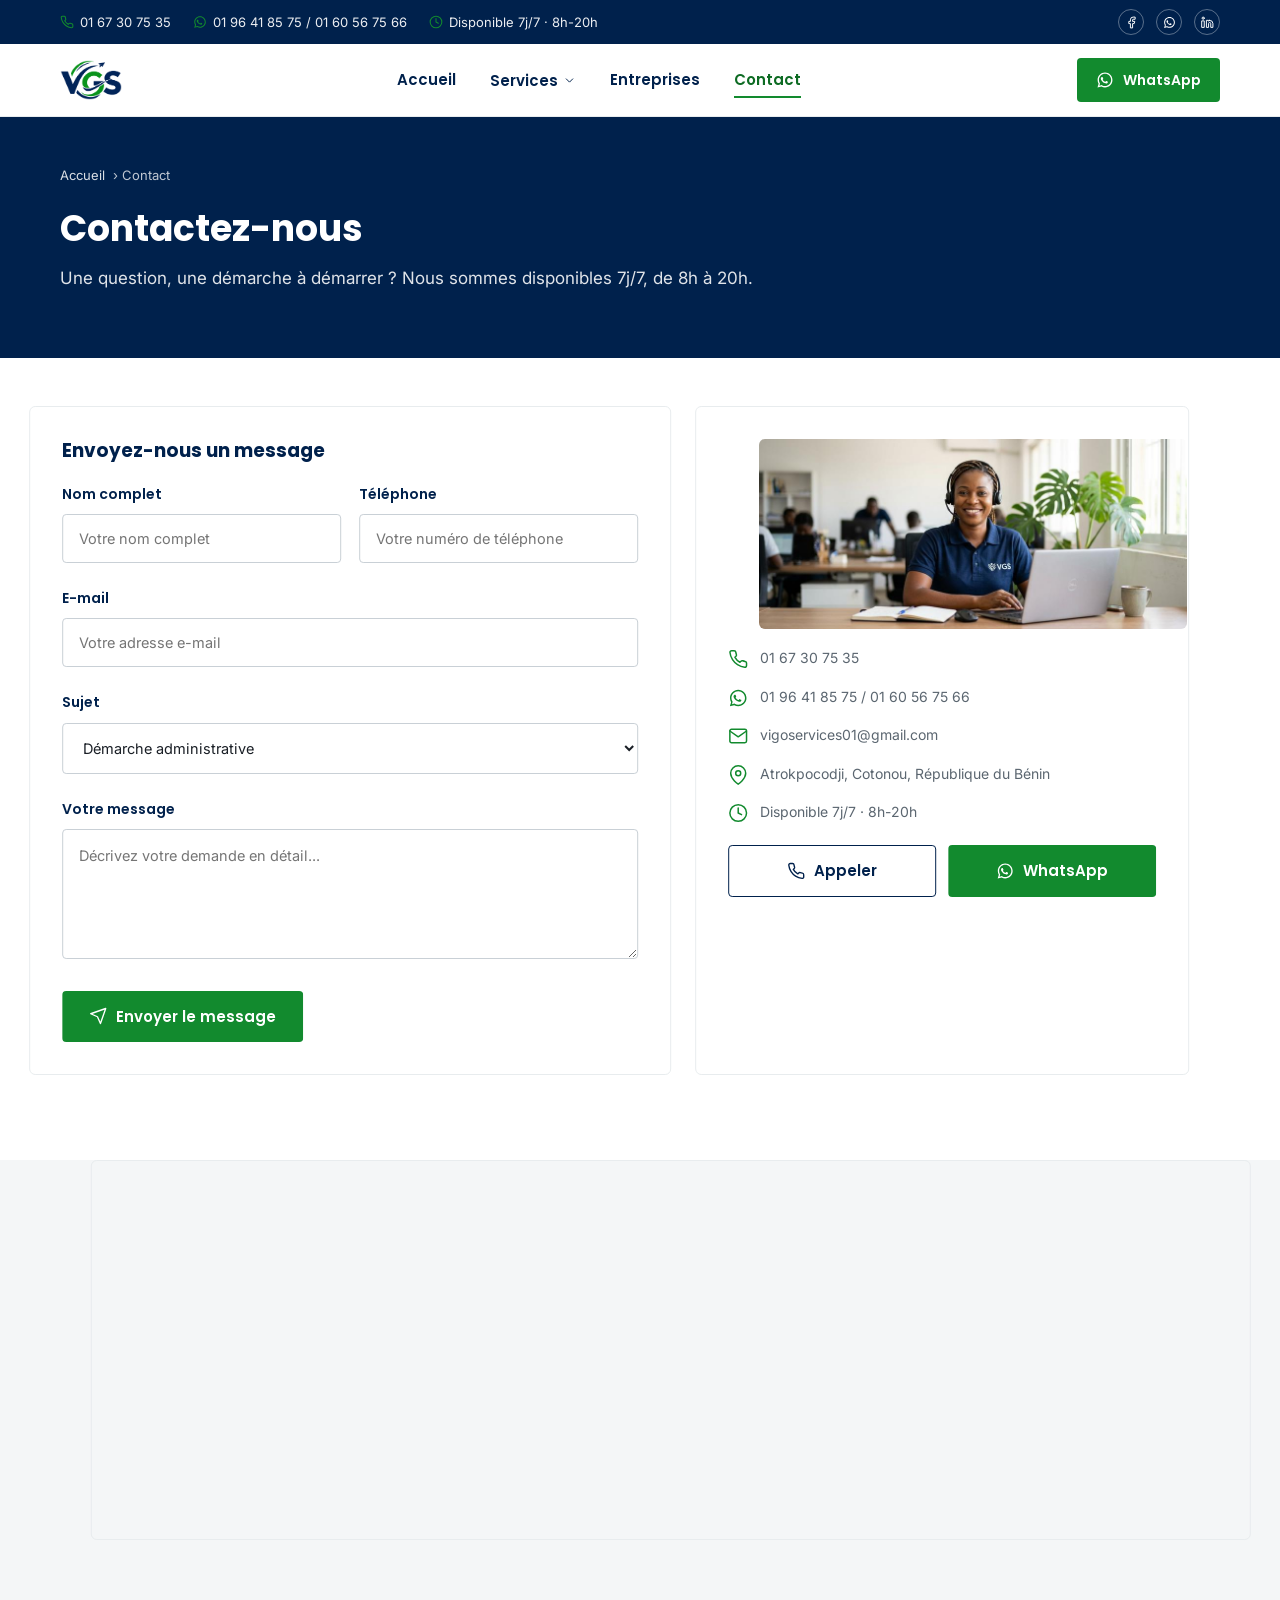
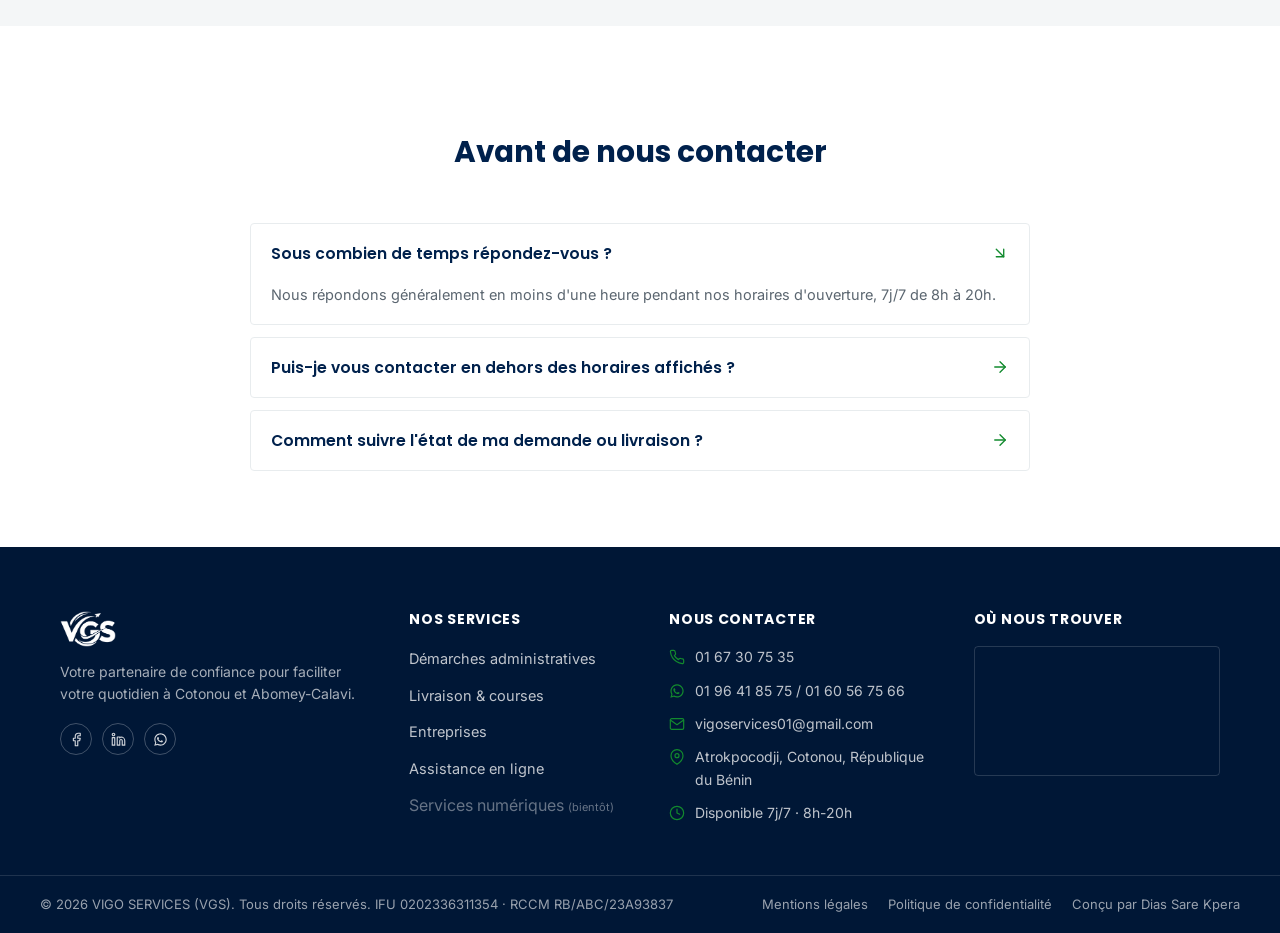
==== commit 475e65e7: "pt" ====
--- a/pages/contact/index.html
+++ b/pages/contact/index.html
@@ -132,7 +132,7 @@
       <button class="mobile-nav__close" aria-label="Fermer le menu"><svg class="icon" aria-hidden="true"><use href="#icon-close"></use></svg></button>
     </div>
     <a class="mobile-nav__link" href="../../index.html">Accueil</a>
-    <button type="button" class="mobile-nav__link mobile-nav__link--toggle" aria-expanded="true" aria-controls="mobile-services-sub">Services <svg class="icon" aria-hidden="true"><use href="#icon-chevron-down"></use></svg></button>
+    <button type="button" class="mobile-nav__link mobile-nav__link--toggle" aria-expanded="false" aria-controls="mobile-services-sub">Services <svg class="icon" aria-hidden="true"><use href="#icon-chevron-down"></use></svg></button>
     <div class="mobile-nav__sub" id="mobile-services-sub">
       <a href="../../pages/services-administratifs/index.html">Démarches administratives</a>
       <a href="../../pages/livraison-courses/index.html">Livraison & Courses</a>
--- a/styles/main.css
+++ b/styles/main.css
@@ -44,8 +44,8 @@
   --container-pad: clamp(16px, 4vw, 20px);
 
   /* Espacements de section — fluides, un seul token pour tous les écrans */
-  --section-py: clamp(40px, 3.6vw + 22px, 88px);
-  --section-gap-head: clamp(28px, 2.4vw + 16px, 48px);
+  --section-py: clamp(56px, 4.2vw + 32px, 104px);
+  --section-gap-head: clamp(34px, 2.6vw + 20px, 52px);
 
   /* Grille fluide de cartes : nombre de colonnes ajusté par largeur mini de carte */
   --card-min: 240px;
@@ -53,7 +53,7 @@
 
 /* ---------- Réinitialisation de base ---------- */
 * { box-sizing: border-box; }
-html { scroll-behavior: smooth; }
+html { scroll-behavior: smooth; overflow-x: hidden; }
 body {
   margin: 0;
   font-family: var(--font-body);
@@ -61,6 +61,8 @@
   background: var(--white);
   line-height: 1.6;
   -webkit-font-smoothing: antialiased;
+  overflow-x: hidden;
+  width: 100%;
 }
 img { max-width: 100%; display: block; }
 .icon { width: 1em; height: 1em; display: inline-block; vertical-align: middle; flex-shrink: 0; }
@@ -283,13 +285,13 @@
 .header__actions { display: flex; align-items: center; gap: 16px; }
 .header__burger {
   display: none;
-  width: 40px; height: 40px;
-  border: 1px solid var(--grey-300);
+  width: 48px; height: 48px;
+  border: none;
   border-radius: var(--radius-sm);
   background: var(--white);
   align-items: center; justify-content: center;
 }
-.header__burger svg { width: 20px; height: 20px; color: var(--navy); }
+.header__burger svg { width: 26px; height: 26px; color: var(--navy); }
 
 /* ---------- Menu mobile ---------- */
 .mobile-nav {
@@ -305,10 +307,10 @@
 .mobile-nav__top { display: flex; align-items: center; justify-content: space-between; margin-bottom: 24px; }
 .mobile-nav__top img { height: 32px; width: auto; }
 .mobile-nav__close {
-  width: 38px; height: 38px; border: 1px solid var(--grey-300); border-radius: var(--radius-sm);
+  width: 48px; height: 48px; border: none; border-radius: var(--radius-sm);
   background: none; display: flex; align-items: center; justify-content: center;
 }
-.mobile-nav__close svg { width: 18px; height: 18px; }
+.mobile-nav__close svg { width: 26px; height: 26px; color: var(--navy); }
 .mobile-nav__link {
   display: block; padding: 15px 4px; font-family: var(--font-heading);
   font-weight: 600; font-size: 17px; color: var(--navy); border-bottom: 1px solid var(--grey-200);
@@ -387,9 +389,25 @@
   gap: 20px;
   padding-top: 34px;
   padding-bottom: 34px;
-}
-.stats__item { text-align: center; border-left: 1px solid var(--grey-200); }
-.stats__item:first-child { border-left: none; }
+  --stats-gap: 20px;
+}
+.stats__item {
+  position: relative;
+  text-align: center;
+  margin-left: calc(var(--stats-gap) / -2);
+  padding-left: calc(var(--stats-gap) / 2);
+}
+.stats__item:first-child { margin-left: 0; padding-left: 0; }
+.stats__item:not(:first-child)::before {
+  content: "";
+  position: absolute;
+  left: 0;
+  top: 50%;
+  transform: translateY(-50%);
+  width: 1px;
+  height: 34px;
+  background: var(--grey-200);
+}
 .stats__num { font-family: var(--font-heading); font-weight: 700; font-size: 26px; color: var(--green-dark); display: block; }
 .stats__num--text { font-size: 20px; }
 .stats__label { font-size: 13.5px; color: var(--grey-600); }
@@ -478,18 +496,20 @@
   display: flex;
   flex-wrap: wrap;
   justify-content: center;
-  gap: 32px;
+  gap: 44px 32px;
 }
 .pillars > * { flex: 1 1 calc(25% - 24px); max-width: calc(25% - 24px); }
 .pillar { text-align: center; }
 .pillar__icon {
-  width: 54px; height: 54px;
-  margin: 0 auto 16px;
+  width: 60px; height: 60px;
+  margin: 0 auto 18px;
+  border-radius: 50%;
+  background: var(--green-pale);
   display: flex; align-items: center; justify-content: center;
 }
-.pillar__icon svg { width: 34px; height: 34px; color: var(--green); }
-.pillar h3 { margin-bottom: 6px; }
-.pillar p { font-size: 14px; margin: 0; }
+.pillar__icon svg { width: 30px; height: 30px; color: var(--green); }
+.pillar h3 { margin-bottom: 8px; }
+.pillar p { font-size: 14px; line-height: 1.65; margin: 0; }
 
 /* ---------- Étapes numérotées ---------- */
 .steps {
@@ -537,6 +557,7 @@
   grid-template-columns: clamp(200px, 20vw, 280px) 1fr;
   align-items: center;
 }
+.cta-banner > * { min-width: 0; }
 .cta-banner__photo { height: 100%; min-height: 190px; }
 .cta-banner__photo img { width: 100%; height: 100%; object-fit: cover; display: block; }
 .cta-banner__body { padding: 34px 40px; }
@@ -596,9 +617,10 @@
   gap: 56px;
   align-items: center;
 }
+.split > * { min-width: 0; }
 .split--reverse { direction: rtl; }
 .split--reverse > * { direction: ltr; }
-.split img { border-radius: var(--radius-lg); width: 100%; }
+.split img { border-radius: var(--radius-lg); width: 100%; height: auto; display: block; }
 .split-list { margin-top: 18px; }
 .split-list li { display: flex; align-items: flex-start; gap: 10px; margin-bottom: 12px; font-size: 15px; color: var(--grey-900); }
 .split-list svg { width: 18px; height: 18px; color: var(--green); flex-shrink: 0; margin-top: 2px; }
@@ -629,7 +651,7 @@
   padding: 30px 34px;
   display: grid;
   grid-template-columns: 1fr 1fr;
-  gap: 14px;
+  gap: 0 18px;
   align-items: start;
 }
 .callback__form textarea,
@@ -638,14 +660,14 @@
 .field--full { grid-column: span 2; }
 
 /* ---------- Formulaires ---------- */
-.field { margin-bottom: 18px; }
+.field { margin-bottom: 24px; }
 .field label {
   display: block; font-family: var(--font-heading); font-weight: 600;
-  font-size: 14px; color: var(--navy); margin-bottom: 7px;
+  font-size: 14px; color: var(--navy); margin-bottom: 9px;
 }
 .field input, .field select, .field textarea {
   width: 100%;
-  padding: 12px 14px;
+  padding: 15px 16px;
   border: 1.5px solid var(--grey-300);
   border-radius: var(--radius-md);
   font-family: var(--font-body);
@@ -656,8 +678,54 @@
 .field input:focus, .field select:focus, .field textarea:focus {
   outline: none; border-color: var(--green);
 }
-.field textarea { resize: vertical; min-height: 120px; }
+.field textarea { resize: vertical; min-height: 130px; line-height: 1.5; }
 .form-grid { display: grid; grid-template-columns: 1fr 1fr; gap: 0 18px; }
+
+/* ---------- Correction du style d'auto-remplissage (Chrome / Safari / Edge) ----------
+   Ces navigateurs imposent un fond jaune/bleu et une police système dès que le
+   champ est rempli automatiquement. L'astuce ci-dessous force, via une box-shadow
+   interne géante et une transition très longue, le fond et la police du site. */
+.field input:-webkit-autofill,
+.field input:-webkit-autofill:hover,
+.field input:-webkit-autofill:active,
+.field select:-webkit-autofill,
+.field select:-webkit-autofill:hover,
+.field select:-webkit-autofill:active,
+.field textarea:-webkit-autofill,
+.field textarea:-webkit-autofill:hover,
+.field textarea:-webkit-autofill:active {
+  -webkit-text-fill-color: var(--grey-900);
+  -webkit-box-shadow: 0 0 0 1000px var(--white) inset;
+  box-shadow: 0 0 0 1000px var(--white) inset;
+  border-color: var(--grey-300);
+  caret-color: var(--grey-900);
+  font-family: var(--font-body);
+  font-size: 14.5px;
+  transition: background-color 9999s ease-in-out 0s, color 9999s ease-in-out 0s;
+}
+.field input:-webkit-autofill:focus,
+.field select:-webkit-autofill:focus,
+.field textarea:-webkit-autofill:focus {
+  -webkit-box-shadow: 0 0 0 1000px var(--white) inset;
+  box-shadow: 0 0 0 1000px var(--white) inset;
+  border-color: var(--green);
+}
+
+/* ---------- Correction du style d'auto-remplissage (Firefox) ---------- */
+.field input:autofill,
+.field select:autofill,
+.field textarea:autofill {
+  filter: none;
+  background-color: var(--white) !important;
+  color: var(--grey-900) !important;
+  border-color: var(--grey-300);
+  font-family: var(--font-body);
+}
+.field input:autofill:focus,
+.field select:autofill:focus,
+.field textarea:autofill:focus {
+  border-color: var(--green);
+}
 
 /* ---------- Bloc contact ---------- */
 .contact-grid {
@@ -797,6 +865,7 @@
 :root {
   --ease-out: cubic-bezier(0.16, 1, 0.3, 1);
   --ease-in-out: cubic-bezier(0.65, 0, 0.35, 1);
+  --ease-soft: cubic-bezier(0.4, 0, 0.2, 1); /* progression régulière, sans "à-coup" — dédiée aux changements de couleur (bordure, fond, texte) */
   --dur-fast: 180ms;   /* hover ponctuel (icônes, liens) */
   --dur-base: 260ms;   /* changement d'état (boutons, cartes simples) */
   --dur-slow: 450ms;   /* cartes riches, menu, en-tête */
@@ -816,10 +885,10 @@
    haut) — l'élément ne se soulève jamais. Active : léger retour au
    plat pour la sensation de clic. Disabled : opacité réduite. */
 .btn {
-  transition: background var(--dur-base) var(--ease-out),
-              color var(--dur-base) var(--ease-out),
-              border-color var(--dur-base) var(--ease-out),
-              box-shadow var(--dur-base) var(--ease-out),
+  transition: background var(--dur-base) var(--ease-soft),
+              color var(--dur-base) var(--ease-soft),
+              border-color var(--dur-base) var(--ease-soft),
+              box-shadow var(--dur-base) var(--ease-soft),
               transform var(--dur-fast) var(--ease-out);
 }
 .btn:active { transform: translateY(0); box-shadow: var(--shadow-sm); transition-duration: 90ms; }
@@ -832,7 +901,7 @@
    Soulignement qui part du centre et rejoint les deux bords au survol
    (scaleX depuis transform-origin: center) — jamais un simple fondu. */
 .nav__link, .nav__dropdown-toggle {
-  transition: color var(--dur-base) var(--ease-out);
+  transition: color var(--dur-base) var(--ease-soft);
 }
 .nav__link::after, .nav__dropdown-toggle::after {
   transition: transform var(--dur-base) var(--ease-out);
@@ -844,20 +913,20 @@
               transform var(--dur-base) var(--ease-out),
               visibility var(--dur-base);
 }
-.nav__dropdown-menu a { transition: background var(--dur-fast) var(--ease-out), color var(--dur-fast) var(--ease-out); }
+.nav__dropdown-menu a { transition: background var(--dur-fast) var(--ease-soft), color var(--dur-fast) var(--ease-soft); }
 
 .link-arrow svg { transition: transform var(--dur-base) var(--ease-out); }
 
 .footer ul li a, .footer__bottom-links a, .breadcrumb a, .topbar__item a {
-  transition: color var(--dur-base) var(--ease-out);
+  transition: color var(--dur-base) var(--ease-soft);
 }
 .topbar__social a, .footer__social a {
-  transition: background var(--dur-base) var(--ease-out),
-              border-color var(--dur-base) var(--ease-out);
+  transition: background var(--dur-base) var(--ease-soft),
+              border-color var(--dur-base) var(--ease-soft);
 }
 
 .mobile-nav__link, .mobile-nav__sub a {
-  transition: color var(--dur-base) var(--ease-out), padding-left var(--dur-base) var(--ease-out);
+  transition: color var(--dur-base) var(--ease-soft), padding-left var(--dur-base) var(--ease-out);
 }
 .mobile-nav__link:hover, .mobile-nav__sub a:hover { padding-left: 4px; color: var(--green-dark); }
 
@@ -866,34 +935,34 @@
    soulèvement ni de grossissement d'ombre. Seul le contenu interne
    (icône, photo) peut bouger légèrement pour signaler l'interaction. */
 .svc-card {
-  transition: border-color var(--dur-slow) var(--ease-out);
+  transition: border-color var(--dur-slow) var(--ease-soft);
 }
 .svc-card:hover { border-color: var(--green); }
 .svc-card__photo img { transition: transform var(--dur-slow) var(--ease-out); }
 .svc-card:hover .svc-card__photo img { transform: scale(1.06); }
-.svc-card__icon { transition: background var(--dur-base) var(--ease-out), transform var(--dur-base) var(--ease-out); }
-.svc-card__icon svg { transition: color var(--dur-base) var(--ease-out); }
+.svc-card__icon { transition: background var(--dur-base) var(--ease-soft), transform var(--dur-base) var(--ease-out); }
+.svc-card__icon svg { transition: color var(--dur-base) var(--ease-soft); }
 .svc-card:hover .svc-card__icon { background: var(--green); transform: scale(1.06); }
 .svc-card:hover .svc-card__icon svg { color: var(--white); }
 
-.check-card { transition: border-color var(--dur-base) var(--ease-out); }
+.check-card { transition: border-color var(--dur-slow) var(--ease-soft); }
 .check-card:hover { border-color: var(--green); }
-.check-card__mark { transition: background var(--dur-base) var(--ease-out), transform var(--dur-base) var(--ease-out); }
-.check-card__mark svg { transition: color var(--dur-base) var(--ease-out); }
+.check-card__mark { transition: background var(--dur-base) var(--ease-soft), transform var(--dur-base) var(--ease-out); }
+.check-card__mark svg { transition: color var(--dur-base) var(--ease-soft); }
 .check-card:hover .check-card__mark { background: var(--green); transform: scale(1.08); }
 .check-card:hover .check-card__mark svg { color: var(--white); }
 
-.testimonial { transition: border-color var(--dur-base) var(--ease-out); }
+.testimonial { transition: border-color var(--dur-slow) var(--ease-soft); }
 .testimonial:hover { border-color: var(--green); }
 
 /* ---------- 6. Piliers, étapes, mini-actions ---------- */
-.pillar__icon svg { transition: transform var(--dur-base) var(--ease-out), color var(--dur-base) var(--ease-out); }
+.pillar__icon svg { transition: transform var(--dur-base) var(--ease-out), color var(--dur-base) var(--ease-soft); }
 .pillar:hover .pillar__icon svg { transform: scale(1.12) rotate(-4deg); color: var(--green-dark); }
 
 .step__num { display: inline-block; transition: transform var(--dur-base) var(--ease-out); }
 .step:hover .step__num { transform: translateY(-3px); }
 
-.mini-action { transition: background var(--dur-base) var(--ease-out); }
+.mini-action { transition: background var(--dur-base) var(--ease-soft); }
 .mini-action:hover { background: var(--grey-100); }
 .mini-action svg { transition: transform var(--dur-base) var(--ease-out); }
 .mini-action:hover svg { transform: scale(1.1); }
@@ -904,7 +973,7 @@
    s'appuient sur la validation native du navigateur : aucune fausse
    confirmation d'envoi n'est simulée. */
 .field input, .field select, .field textarea {
-  transition: border-color var(--dur-base) var(--ease-out);
+  transition: border-color var(--dur-base) var(--ease-soft);
 }
 .field input:hover, .field select:hover, .field textarea:hover { border-color: var(--grey-600); }
 .field.is-touched input:invalid, .field.is-touched select:invalid, .field.is-touched textarea:invalid {
@@ -944,10 +1013,19 @@
    Respiration très discrète pour attirer l'œil sans jamais distraire ;
    suspendue au survol pour laisser place au retour tactile direct. */
 .float-whatsapp {
-  transition: background var(--dur-base) var(--ease-out);
+  transition: background var(--dur-base) var(--ease-soft),
+              opacity var(--dur-base) var(--ease-out),
+              transform var(--dur-base) var(--ease-out);
   animation: floatPulse 2.8s var(--ease-in-out) infinite;
 }
 .float-whatsapp:hover { background: var(--green-dark); animation-play-state: paused; }
+/* Masqué quand un bouton WhatsApp équivalent (carte agent, CTA de page)
+   est déjà visible à l'écran : évite le doublon superposé au tap. */
+.float-whatsapp.is-hidden {
+  opacity: 0;
+  transform: scale(0.85);
+  pointer-events: none;
+}
 @keyframes floatPulse {
   0%, 100% { box-shadow: var(--shadow-lg); }
   50% { box-shadow: var(--shadow-lg), 0 0 0 8px rgba(18, 138, 46, 0.12); }
@@ -1068,7 +1146,7 @@
   }
   .check-grid > * { flex-basis: calc(50% - 9px); max-width: calc(50% - 9px); }
 
-  .pillars { gap: 32px 20px; }
+  .pillars { gap: 40px 20px; }
   .pillars > * { flex-basis: calc(50% - 10px); max-width: calc(50% - 10px); }
 
   .steps:not(.steps--3) { gap: 32px 24px; }
@@ -1080,6 +1158,14 @@
   .split { grid-template-columns: 1fr; gap: 32px; }
   .split--reverse { direction: ltr; }
   .split img { max-height: 340px; object-fit: cover; }
+  /* Le bloc empile l'image et le texte en une seule colonne : l'effet de
+     glissement latéral gauche/droite n'a plus de sens et peut pousser le
+     texte hors de l'écran (rogné par overflow-x: hidden). On bascule sur
+     une apparition verticale, cohérente avec la mise en page empilée. */
+  .split .reveal.reveal-armed[data-reveal="left"],
+  .split .reveal.reveal-armed[data-reveal="right"] {
+    transform: translateY(var(--reveal-distance));
+  }
 
   .callback { grid-template-columns: 1fr; }
   .callback__intro { border-left: none; border-top: 4px solid var(--green); }
@@ -1112,8 +1198,9 @@
 
   .page-hero { padding-bottom: 44px; }
 
-  .stats .container { grid-template-columns: repeat(2, 1fr); gap: 22px 12px; padding-top: 26px; padding-bottom: 26px; }
-  .stats__item:nth-child(3) { border-left: none; }
+  .stats .container { grid-template-columns: repeat(2, 1fr); gap: 22px 12px; padding-top: 26px; padding-bottom: 26px; --stats-gap: 12px; }
+  .stats__item:nth-child(3) { margin-left: 0; padding-left: 0; }
+  .stats__item:nth-child(3)::before { display: none; }
 
   .card-grid > *, .card-grid--5 > *, .card-grid--2 > *, .card-grid--3 > *, .check-grid > * {
     flex-basis: 100%; max-width: 100%;
@@ -1122,7 +1209,7 @@
   .svc-card__photo { aspect-ratio: 16 / 10; }
 
   .pillars > * { flex-basis: calc(50% - 7px); max-width: calc(50% - 7px); }
-  .pillars { gap: 26px 14px; }
+  .pillars { gap: 30px 14px; }
 
   .steps > *, .steps--3 > * { flex-basis: 100%; max-width: 100%; }
   .steps, .steps--3 { gap: 28px; }
@@ -1175,9 +1262,20 @@
   .hero__content { padding-top: clamp(48px, 12vw, 64px); padding-bottom: 40px; }
 
   .pillars > * { flex-basis: 100%; max-width: 100%; }
-  .pillars { gap: 22px; }
-  .pillar { display: flex; align-items: flex-start; gap: 14px; text-align: left; }
-  .pillar__icon { margin: 0; flex-shrink: 0; }
+  .pillars { gap: 0; }
+  .pillar {
+    display: flex;
+    align-items: flex-start;
+    gap: 18px;
+    text-align: left;
+    padding: 20px 0;
+  }
+  .pillar:not(:last-child) { border-bottom: 1px solid var(--grey-200); }
+  .pillar:first-child { padding-top: 0; }
+  .pillar:last-child { padding-bottom: 0; }
+  .pillar__icon { width: 48px; height: 48px; margin: 0; flex-shrink: 0; }
+  .pillar__icon svg { width: 24px; height: 24px; }
+  .pillar h3 { margin-bottom: 5px; }
 
   .svc-card__body { padding: 18px; }
   .check-card { padding: 18px 18px 18px 50px; }
@@ -1212,7 +1310,7 @@
   .hero h1 { letter-spacing: -0.01em; }
   .hero p, .page-hero p { font-size: 14.5px; }
 
-  .stats .container { gap: 18px 10px; }
+  .stats .container { gap: 18px 10px; --stats-gap: 10px; }
   .stats__num { font-size: 22px; }
   .stats__label { font-size: 12.5px; }
 
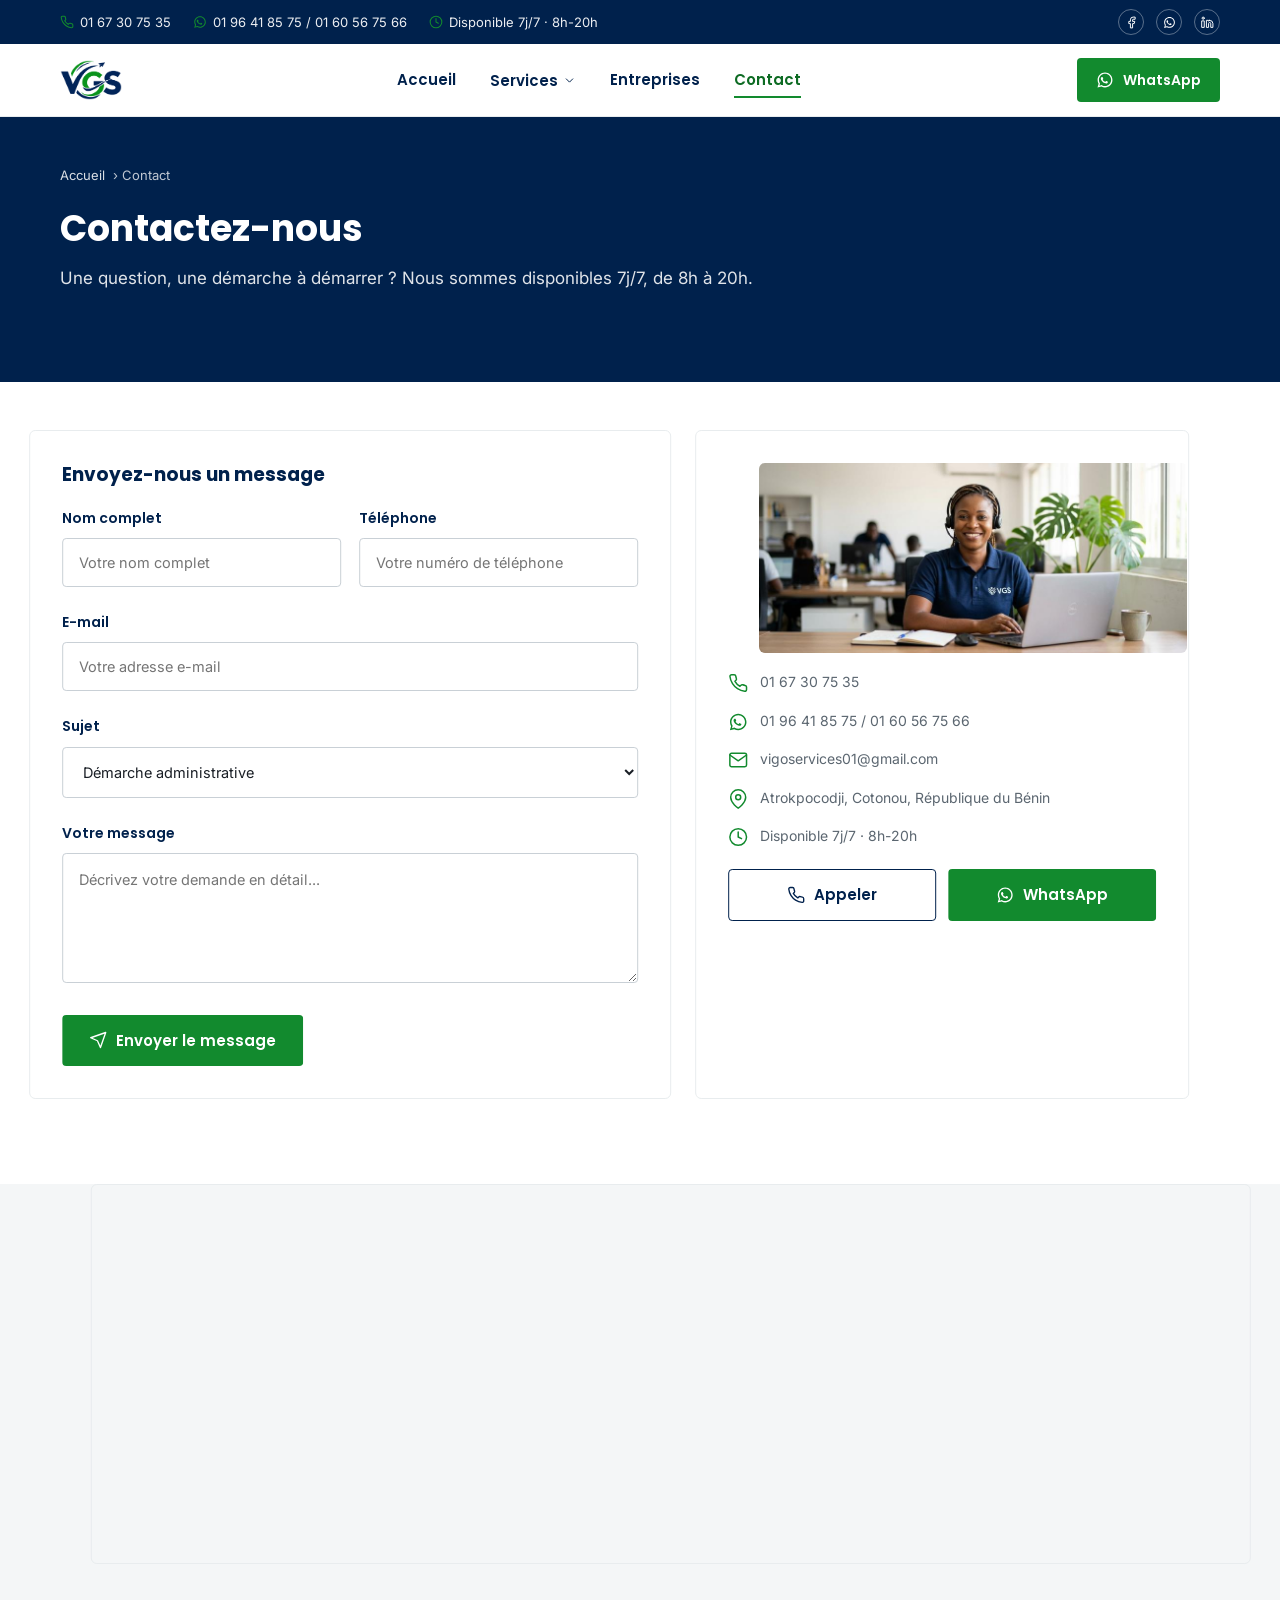
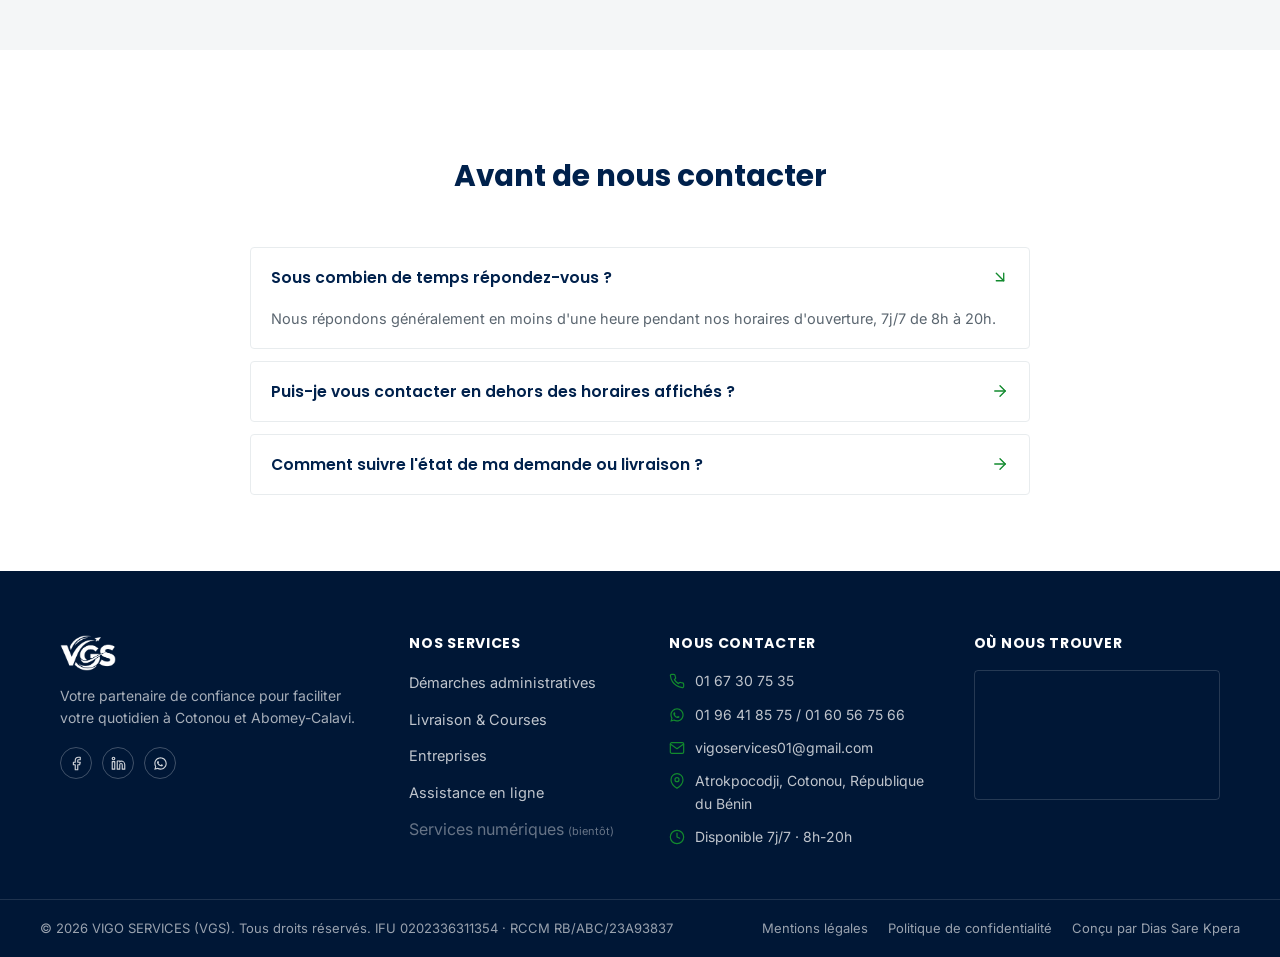
==== commit d84ed7dc: "pr" ====
--- a/pages/contact/index.html
+++ b/pages/contact/index.html
@@ -145,12 +145,12 @@
   </div>
 
   <main>
-  <section class="page-hero" style="padding-bottom:40px">
+  <section class="page-hero">
     <div class="container">
       <div class="page-hero__content" style="max-width:100%">
         <nav class="breadcrumb" aria-label="Fil d'Ariane"><a href="../../index.html">Accueil</a> › Contact</nav>
         <h1>Contactez-nous</h1>
-        <p>Une question, une démarche à démarrer ? Nous sommes disponibles 7j/7, de 8h à 20h.</p>
+        <p>Une question, une démarche à démarrer ? Nous sommes disponibles 7j/7, de 8h à 20h.</p>
       </div>
     </div>
   </section>
@@ -170,7 +170,7 @@
               <label for="contact-subject">Sujet</label>
               <select id="contact-subject" name="subject">
                 <option>Démarche administrative</option>
-                <option>Livraison & courses</option>
+                <option>Livraison & Courses</option>
                 <option>Entreprises</option>
                 <option>Services numériques</option>
                 <option>Autre</option>
@@ -212,15 +212,15 @@
       <div class="section-head"><h2>Avant de nous contacter</h2></div>
       <div class="faq">
     <div class="faq-item is-open">
-      <button class="faq-item__q" id="faq-q1" aria-expanded="true" aria-controls="faq-a1">Sous combien de temps répondez-vous ? <svg class="icon" aria-hidden="true"><use href="#icon-arrow-right"></use></svg></button>
+      <button class="faq-item__q" id="faq-q1" aria-expanded="true" aria-controls="faq-a1">Sous combien de temps répondez-vous ? <svg class="icon" aria-hidden="true"><use href="#icon-arrow-right"></use></svg></button>
       <div class="faq-item__a" id="faq-a1" role="region" aria-labelledby="faq-q1"><p>Nous répondons généralement en moins d'une heure pendant nos horaires d'ouverture, 7j/7 de 8h à 20h.</p></div>
     </div>
     <div class="faq-item">
-      <button class="faq-item__q" id="faq-q2" aria-expanded="false" aria-controls="faq-a2">Puis-je vous contacter en dehors des horaires affichés ? <svg class="icon" aria-hidden="true"><use href="#icon-arrow-right"></use></svg></button>
+      <button class="faq-item__q" id="faq-q2" aria-expanded="false" aria-controls="faq-a2">Puis-je vous contacter en dehors des horaires affichés ? <svg class="icon" aria-hidden="true"><use href="#icon-arrow-right"></use></svg></button>
       <div class="faq-item__a" id="faq-a2" role="region" aria-labelledby="faq-q2"><p>Vous pouvez nous laisser un message sur WhatsApp ou via le formulaire à tout moment, nous vous répondrons dès l'ouverture.</p></div>
     </div>
     <div class="faq-item">
-      <button class="faq-item__q" id="faq-q3" aria-expanded="false" aria-controls="faq-a3">Comment suivre l'état de ma demande ou livraison ? <svg class="icon" aria-hidden="true"><use href="#icon-arrow-right"></use></svg></button>
+      <button class="faq-item__q" id="faq-q3" aria-expanded="false" aria-controls="faq-a3">Comment suivre l'état de ma demande ou livraison ? <svg class="icon" aria-hidden="true"><use href="#icon-arrow-right"></use></svg></button>
       <div class="faq-item__a" id="faq-a3" role="region" aria-labelledby="faq-q3"><p>Un conseiller vous tient informé directement par WhatsApp à chaque étape de votre démarche ou de votre livraison.</p></div>
     </div></div>
     </div>
@@ -244,7 +244,7 @@
         <h4>Nos services</h4>
         <ul>
           <li><a href="../../pages/services-administratifs/index.html">Démarches administratives</a></li>
-          <li><a href="../../pages/livraison-courses/index.html">Livraison & courses</a></li>
+          <li><a href="../../pages/livraison-courses/index.html">Livraison & Courses</a></li>
           <li><a href="../../pages/entreprises/index.html">Entreprises</a></li>
           <li><a href="../../pages/contact/index.html">Assistance en ligne</a></li>
           <li><span class="footer__disabled">Services numériques <span class="badge-soon">(bientôt)</span></span></li>
--- a/styles/main.css
+++ b/styles/main.css
@@ -618,6 +618,32 @@
   align-items: center;
 }
 .split > * { min-width: 0; }
+
+/* Sécurité anti-débordement mobile : par défaut, un enfant de grille/flex
+   refuse de rétrécir sous la taille de son contenu le plus large (un
+   <select>, un champ de formulaire...). Sans ce reset, ces blocs peuvent
+   dépasser la largeur de l'écran sur mobile — silencieusement masqué par
+   overflow-x:hidden, donnant un contenu "collé à gauche" avec un vide
+   sur le bord droit. Déjà appliqué à .split ci-dessus ; étendu ici à
+   toutes les autres grilles/flex du site. */
+.contact-grid > *,
+.callback__form > *,
+.form-grid > *,
+.footer .container > *,
+.stats .container > *,
+.trio-stats > *,
+.photo-collage > *,
+.card-grid > *,
+.card-grid--5 > *,
+.card-grid--2 > *,
+.card-grid--3 > *,
+.check-grid > *,
+.pillars > *,
+.steps > *,
+.mini-actions > *,
+.testimonials > * {
+  min-width: 0;
+}
 .split--reverse { direction: rtl; }
 .split--reverse > * { direction: ltr; }
 .split img { border-radius: var(--radius-lg); width: 100%; height: auto; display: block; }
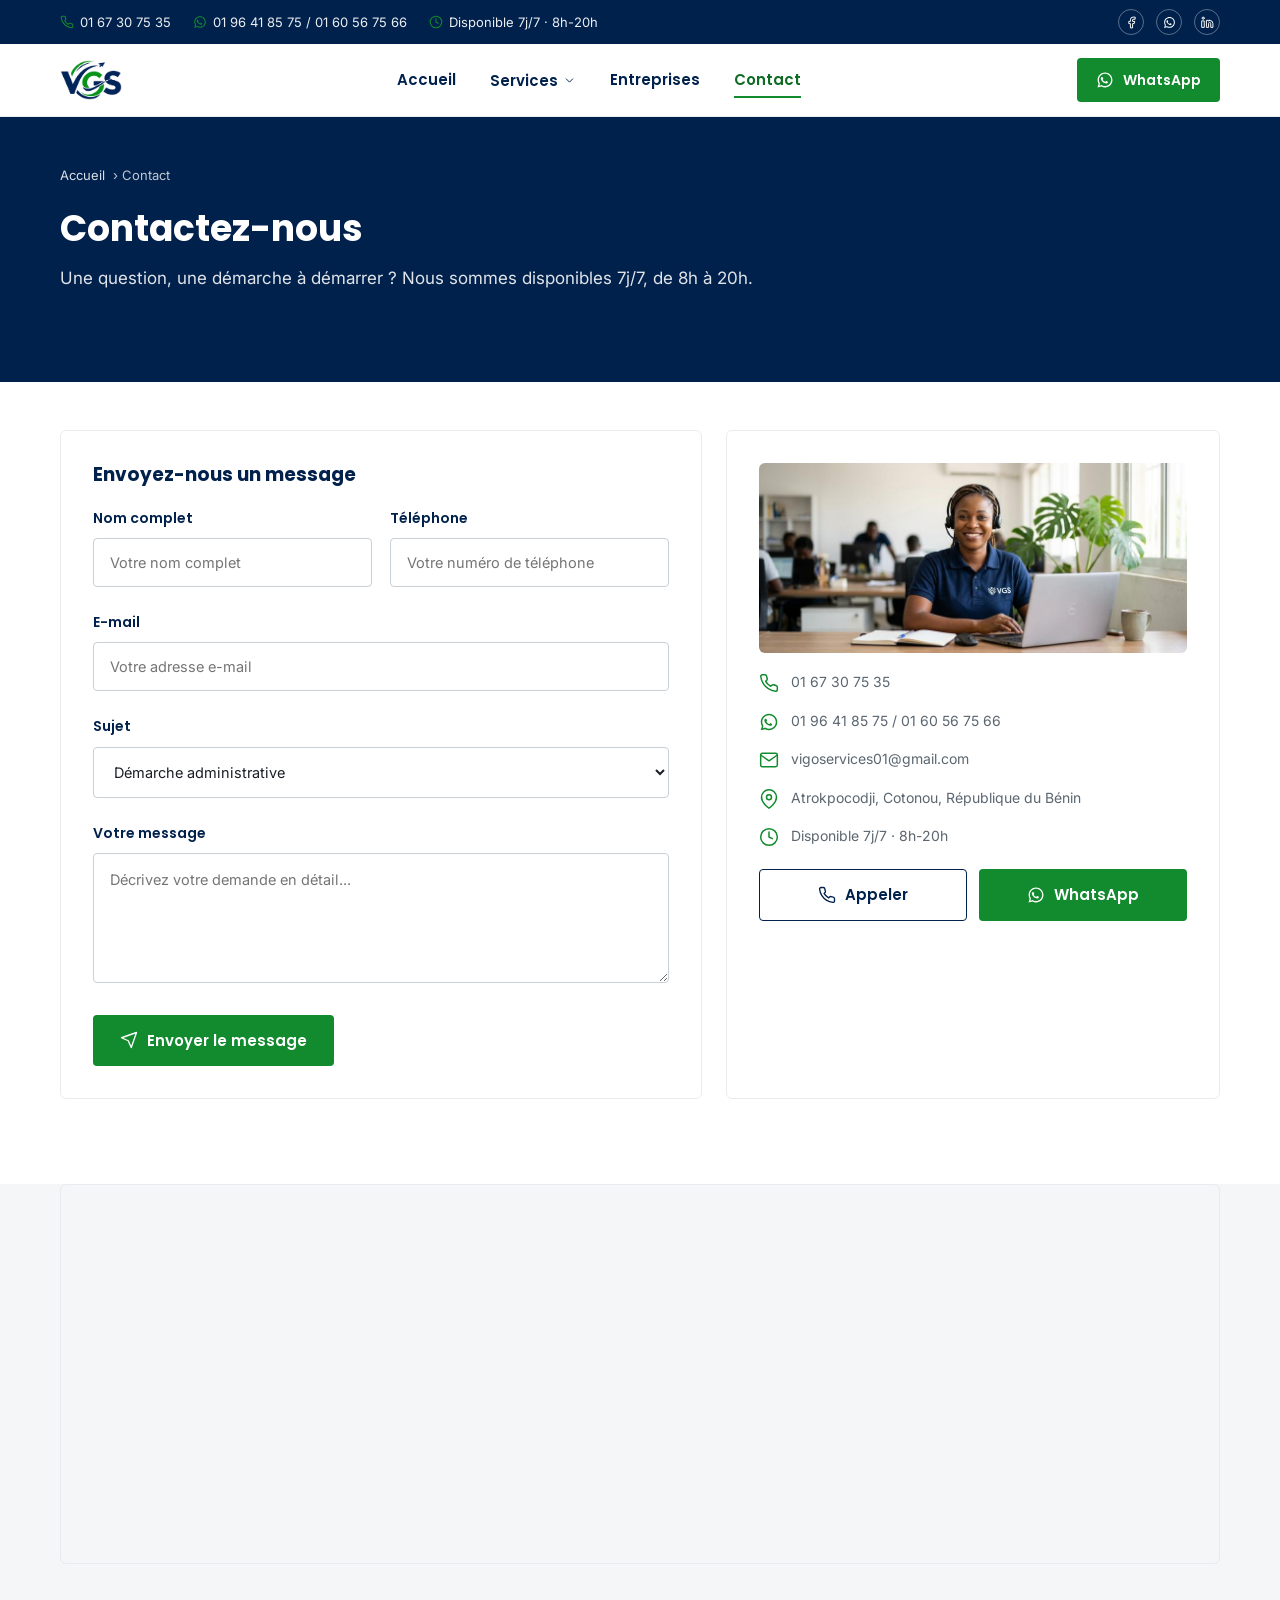
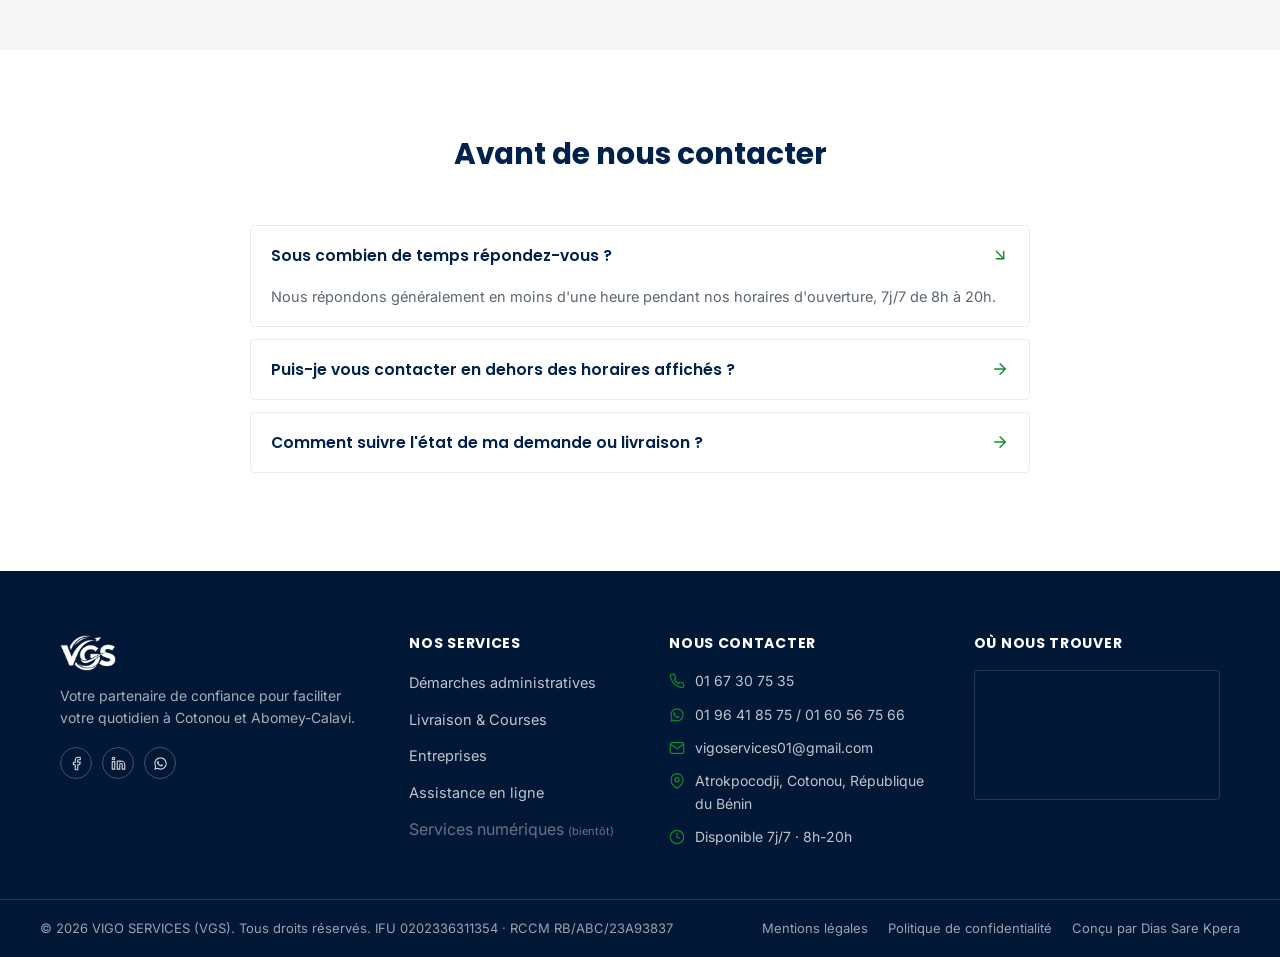
==== commit 65cccc60: "p" ====
--- a/pages/contact/index.html
+++ b/pages/contact/index.html
@@ -278,7 +278,6 @@
       </div>
     </div>
   </footer>
-  <a class="float-whatsapp" href="https://wa.me/2290196418575" target="_blank" rel="noopener" aria-label="Discuter sur WhatsApp"><svg class="icon" aria-hidden="true"><use href="#icon-whatsapp"></use></svg></a>
   <script src="../../script/main.js"></script>
 </body>
 </html>
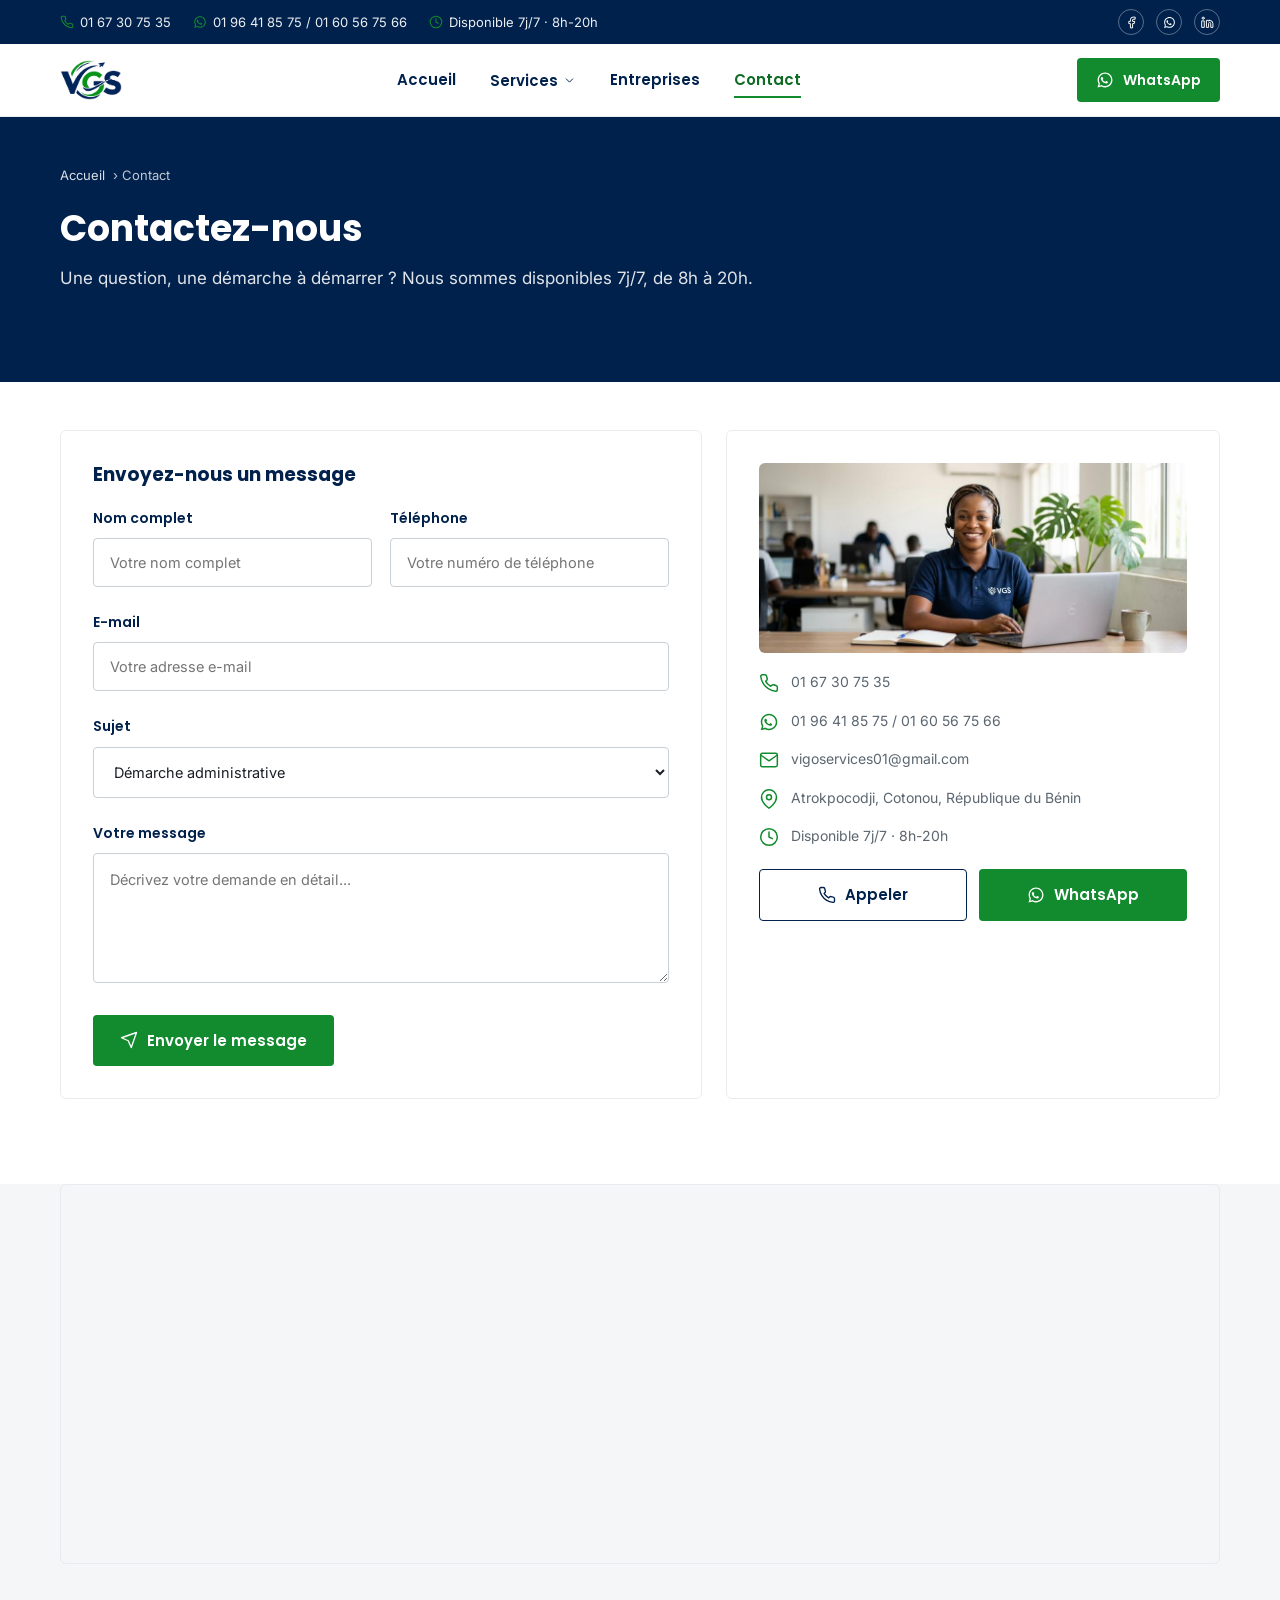
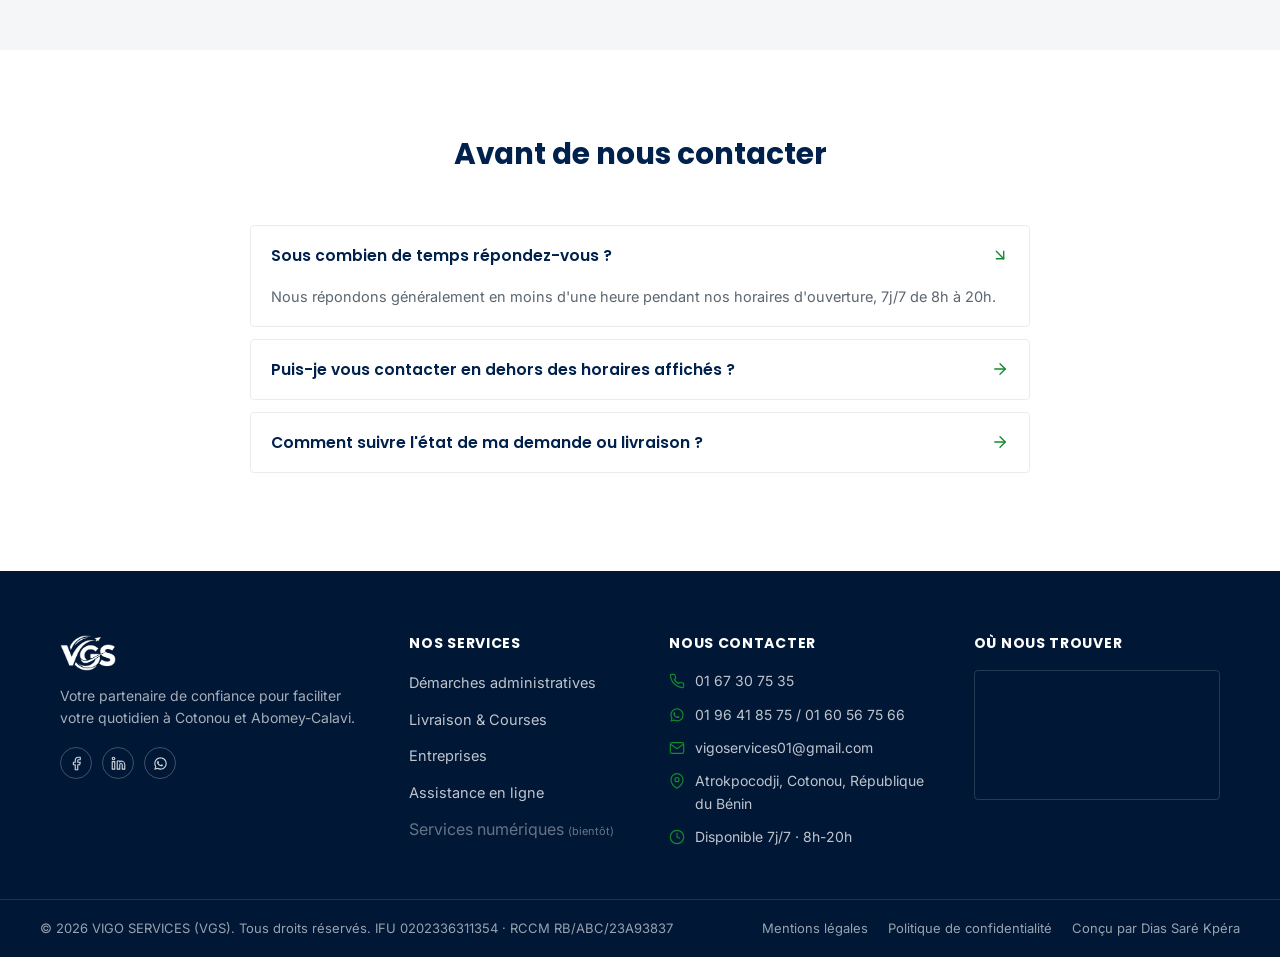
==== commit 1083fe60: "pb" ====
--- a/pages/contact/index.html
+++ b/pages/contact/index.html
@@ -12,12 +12,17 @@
 <meta property="og:locale" content="fr_FR">
 <meta property="og:title" content="Contact | VIGO SERVICES (VGS)">
 <meta property="og:description" content="Contactez VIGO SERVICES par téléphone, WhatsApp ou formulaire. Disponible 7j/7 de 8h à 20h à Atrokpocodji, Cotonou.">
-<meta property="og:url" content="/pages/contact/">
-<meta property="og:image" content="../../assets/img/photo-contact-agent.jpg">
+<meta property="og:url" content="https://vigo-services.onrender.com/pages/contact/">
+<meta property="og:image" content="https://vigo-services.onrender.com/assets/img/og-image.jpg">
+<meta property="og:image:secure_url" content="https://vigo-services.onrender.com/assets/img/og-image.jpg">
+<meta property="og:image:type" content="image/jpeg">
+<meta property="og:image:width" content="1200">
+<meta property="og:image:height" content="630">
+<meta property="og:image:alt" content="Logo VIGO SERVICES (VGS)">
 <meta name="twitter:card" content="summary_large_image">
 <meta name="twitter:title" content="Contact | VIGO SERVICES (VGS)">
 <meta name="twitter:description" content="Contactez VIGO SERVICES par téléphone, WhatsApp ou formulaire. Disponible 7j/7 de 8h à 20h à Atrokpocodji, Cotonou.">
-<meta name="twitter:image" content="../../assets/img/photo-contact-agent.jpg">
+<meta name="twitter:image" content="https://vigo-services.onrender.com/assets/img/og-image.jpg">
 <link rel="icon" href="../../assets/img/logo.png">
 <link rel="stylesheet" href="../../styles/main.css">
 <link rel="preconnect" href="https://fonts.googleapis.com">
@@ -273,7 +278,7 @@
         <div class="footer__bottom-links">
           <a href="#">Mentions légales</a>
           <a href="#">Politique de confidentialité</a>
-          <span>Conçu par <a href="https://dsk.ink" target="_blank" rel="noopener">Dias Sare Kpera</a></span>
+          <span>Conçu par <a href="https://dsk.ink" target="_blank" rel="noopener">Dias Saré Kpéra</a></span>
         </div>
       </div>
     </div>
--- a/styles/main.css
+++ b/styles/main.css
@@ -390,14 +390,16 @@
   padding-top: 34px;
   padding-bottom: 34px;
   --stats-gap: 20px;
+  --stats-pad: 14px;
 }
 .stats__item {
   position: relative;
   text-align: center;
   margin-left: calc(var(--stats-gap) / -2);
-  padding-left: calc(var(--stats-gap) / 2);
-}
-.stats__item:first-child { margin-left: 0; padding-left: 0; }
+  padding-left: calc(var(--stats-gap) / 2 + var(--stats-pad));
+  padding-right: var(--stats-pad);
+}
+.stats__item:first-child { margin-left: 0; padding-left: var(--stats-pad); }
 .stats__item:not(:first-child)::before {
   content: "";
   position: absolute;
@@ -1224,7 +1226,7 @@
 
   .page-hero { padding-bottom: 44px; }
 
-  .stats .container { grid-template-columns: repeat(2, 1fr); gap: 22px 12px; padding-top: 26px; padding-bottom: 26px; --stats-gap: 12px; }
+  .stats .container { grid-template-columns: repeat(2, 1fr); gap: 22px 12px; padding-top: 26px; padding-bottom: 26px; --stats-gap: 12px; --stats-pad: 10px; }
   .stats__item:nth-child(3) { margin-left: 0; padding-left: 0; }
   .stats__item:nth-child(3)::before { display: none; }
 
@@ -1336,7 +1338,7 @@
   .hero h1 { letter-spacing: -0.01em; }
   .hero p, .page-hero p { font-size: 14.5px; }
 
-  .stats .container { gap: 18px 10px; --stats-gap: 10px; }
+  .stats .container { gap: 18px 10px; --stats-gap: 10px; --stats-pad: 8px; }
   .stats__num { font-size: 22px; }
   .stats__label { font-size: 12.5px; }
 
